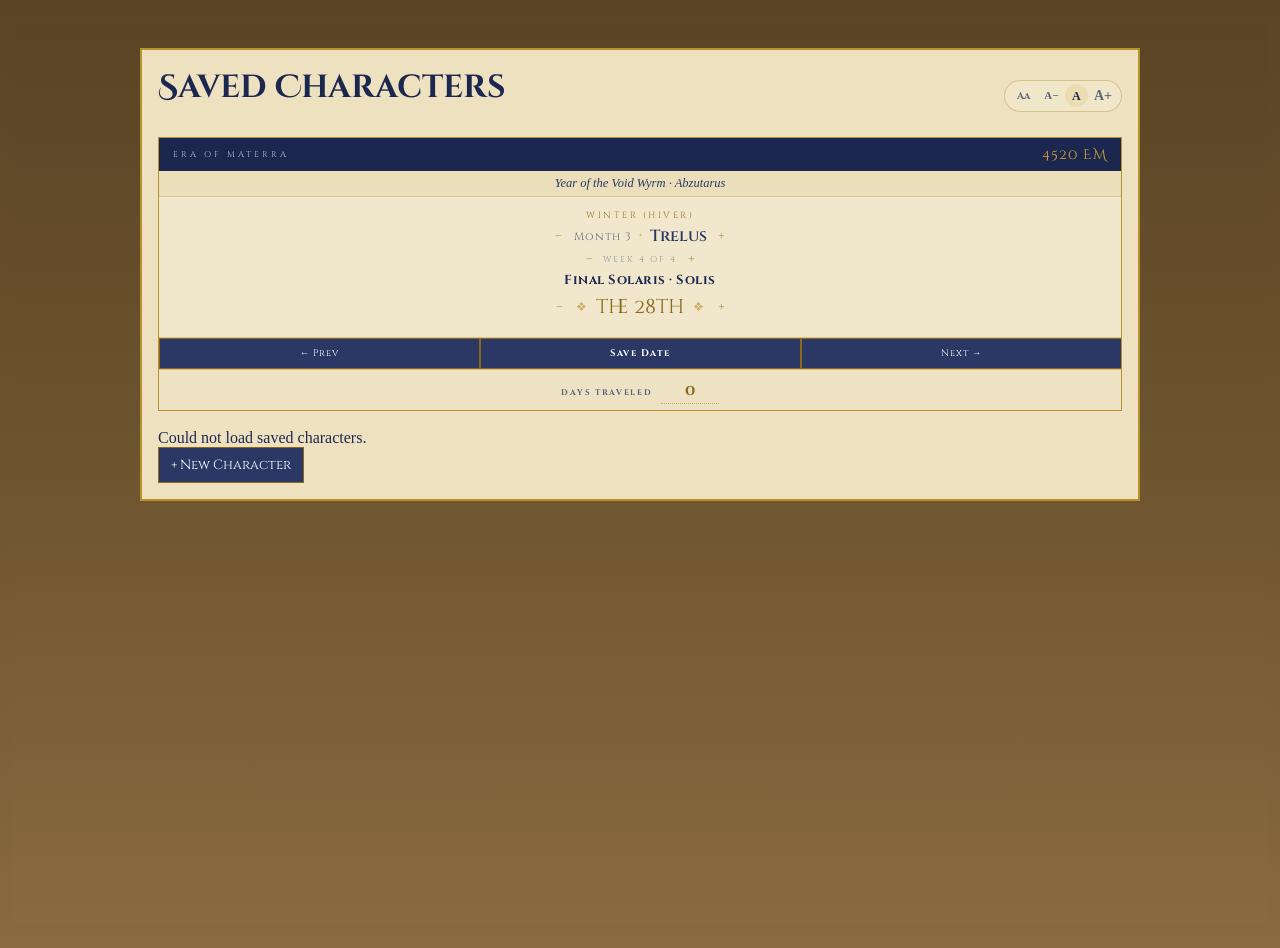
==== index.html @ 9a6d5cc1 "Add files via upload" ====
<!DOCTYPE html>
<html lang="en">
<head>
<meta charset="UTF-8" />
<meta name="viewport" content="width=device-width,initial-scale=1" />
<meta name="color-scheme" content="only light" />
<title>Mythical Blue · The Great Depth — Character Sheet</title>
<link href="https://fonts.googleapis.com/css2?family=Cinzel:wght@400;500;600;700&family=Cinzel+Decorative:wght@400;700&family=IM+Fell+English:ital@0;1&family=Lora:ital,wght@0,400;0,500;0,600;1,400;1,500;1,600&display=swap" rel="stylesheet" />
<link rel="stylesheet" href="css/accessibility.css" />
<link rel="stylesheet" href="css/styles.css" />
<link rel="stylesheet" href="css/calendar.css" />
<link rel="stylesheet" href="css/inventory.css" />
<link rel="stylesheet" href="css/srd-library.css" />
<link rel="stylesheet" href="css/spells.css" />
<link rel="stylesheet" href="css/armor-class.css" />
</head>
<body>

<div id="startPage" class="start-page">
  <div class="start-page-heading-row">
    <h1>Saved Characters</h1>
    <div class="accessibility-row index-accessibility-row">
      <div class="accessibility-controls" role="group" aria-label="Text size controls">
      <button
        type="button"
        class="accessibility-toggle"
        aria-label="Adjust text size"
        title="Adjust text size"
        aria-expanded="false"
      >Aa</button>
      <span class="accessibility-extra">
        <button type="button" class="accessibility-size-btn accessibility-decrease" data-size-action="decrease" aria-label="Decrease text size" title="Decrease text size">A−</button>
        <button type="button" class="accessibility-size-btn accessibility-reset" data-size-action="reset" aria-label="Reset text size" title="Reset text size">A</button>
        <button type="button" class="accessibility-size-btn accessibility-increase" data-size-action="increase" aria-label="Increase text size" title="Increase text size">A+</button>
      </span>
    </div>
    </div>
  </div>

  <!-- ═══════════════════ MATERRA CALENDAR WIDGET ═══════════════════ -->
  <div class="calendar-widget" id="calendarWidget">
    <div class="cal-header">
      <span class="cal-era">Era of Materra</span>
      <span class="cal-year" id="calWidgetYear">4520 EM</span>
    </div>

    <div class="cal-sign" id="calWidgetSign">Year of the Void Wyrm · Abzutarus</div>

    <div class="cal-date-block">
      <div class="cal-season" id="calWidgetSeason">Winter (Hiver)</div>

      <div class="cal-inline-adjust-row cal-month-row">
        <button
          type="button"
          class="cal-inline-adjust"
          id="calTravelMinusMonth"
          title="Subtract one month"
          aria-label="Subtract one month"
        >−</button>

        <span class="cal-month-num" id="calWidgetMonthNum">Month 3</span>
        <span class="cal-month-sep">·</span>
        <span class="cal-month-of" id="calWidgetMonth">Trelus</span>

        <button
          type="button"
          class="cal-inline-adjust"
          id="calTravelAddMonth"
          title="Add one month"
          aria-label="Add one month"
        >+</button>
      </div>

      <div class="cal-inline-adjust-row cal-week-row">
        <button
          type="button"
          class="cal-inline-adjust"
          id="calTravelMinusWeek"
          title="Subtract one week"
          aria-label="Subtract one week"
        >−</button>

        <span class="cal-week" id="calWidgetWeek">Week 4 of 4</span>

        <button
          type="button"
          class="cal-inline-adjust"
          id="calTravelAddWeek"
          title="Add one week"
          aria-label="Add one week"
        >+</button>
      </div>

      <div class="cal-weekday" id="calWidgetWeekday">Final Solaris · Solis</div>

      <div class="cal-inline-adjust-row cal-day-row">
        <button
          type="button"
          class="cal-inline-adjust"
          id="calTravelMinusDay"
          title="Subtract one day"
          aria-label="Subtract one day"
        >−</button>

        <span class="cal-ornament">❖</span>
        <span class="cal-day-num" id="calWidgetDay">the 28th</span>
        <span class="cal-ornament">❖</span>

        <button
          type="button"
          class="cal-inline-adjust"
          id="calTravelAddDay"
          title="Add one day"
          aria-label="Add one day"
        >+</button>
      </div>
    </div>

    <div class="cal-controls">
      <button type="button" class="cal-btn" id="calPrevDay">← Prev</button>
      <button type="button" class="cal-btn cal-btn-save" id="calSaveDay">Save Date</button>
      <button type="button" class="cal-btn" id="calNextDay">Next →</button>
    </div>

    <div class="cal-travel">
      <div class="cal-travel-heading">
        <label class="cal-travel-label" for="calDaysTraveledInput">Days Traveled</label>
        <input
          id="calDaysTraveledInput"
          class="cal-travel-count-input"
          type="number"
          min="0"
          step="1"
          inputmode="numeric"
          value="0"
          aria-label="Total days traveled"
          title="Enter the total days traveled"
        >
      </div>


    </div>
  </div>
  <!-- ════════════════════════════════════════════════════════════════ -->

  <div id="characterList"></div>
  <button id="newCharacterBtn">+ New Character</button>
  <button id="resetTestDataBtn" type="button" style="display:none;">Reset Test Data</button>
</div>

<div class="sheet-toolbar">
  <button id="backToStartBtn">← Character List</button>
  <button id="saveCharacterBtn">Save Character</button>
  <button id="deleteCharacterBtn">Delete Character</button>

  <div class="accessibility-row sheet-accessibility-row">
    <div class="accessibility-controls" role="group" aria-label="Text size controls">
      <button
        type="button"
        class="accessibility-toggle"
        aria-label="Adjust text size"
        title="Adjust text size"
        aria-expanded="false"
      >Aa</button>
      <span class="accessibility-extra">
        <button type="button" class="accessibility-size-btn accessibility-decrease" data-size-action="decrease" aria-label="Decrease text size" title="Decrease text size">A−</button>
        <button type="button" class="accessibility-size-btn accessibility-reset" data-size-action="reset" aria-label="Reset text size" title="Reset text size">A</button>
        <button type="button" class="accessibility-size-btn accessibility-increase" data-size-action="increase" aria-label="Increase text size" title="Increase text size">A+</button>
      </span>
    </div>
  </div>
</div>

<div class="sheet">

  <img src="assets/title-banner.png" alt="Mythical Blue · The Great Depth" class="title-banner" />

  <div class="corner tl"></div>
  <div class="corner tr"></div>
  <div class="corner bl"></div>
  <div class="corner br"></div>

  <div class="compass-watermark"></div>
  <div class="ship-art"></div>

  <div class="content">

    <div class="hdr-fields">
      <div class="hdr-row r1">
        <div class="hfl"><label>Character Name</label><input type="text" placeholder="enter name…" data-field="characterName"></div>
        <div class="hfl"><label>Species</label><input type="text" placeholder="sea elf, human…" data-field="speciesRace"></div>
        <div class="hfl"><label>Background</label><input type="text" placeholder="sailor, pirate, corsair…" data-field="background"></div>
        <div class="hfl"><label>Alignment</label><input type="text" placeholder="cn…" data-field="alignment"></div>
      </div>
      <div class="hdr-row r2">
        <div class="hfl"><label>Level</label><input type="number" min="1" max="20" placeholder="1" data-field="level"></div>
        <div class="hfl"><label>Class</label><input type="text" placeholder="fighter…" data-field="class"></div>
        <div class="hfl"><label>Subclass</label><input type="text" placeholder="psi warrior…" data-field="subclass"></div>
<div class="movement-wrap">
  <div class="hmini-row">
    <div class="hstat hmini">
      <label>Initiative</label>
      <input type="text" placeholder="+0" data-field="initiative">
    </div>
    <div class="hstat hmini">
      <label>Walking Speed</label>
      <input type="text" placeholder="30" data-field="speed">
    </div>
  </div>

  <div class="extra-speed-panel">
    <button
      id="addExtraSpeedBtn"
      type="button"
      class="extra-speed-add"
      title="Add another movement speed"
      aria-label="Add another movement speed"
    >+ Add Speed</button>

    <div id="extraSpeedRows" class="extra-speed-rows"></div>
  </div>
</div>
      </div>
<div class="hdr-row r3">
  <div class="hstat armor-class-tracker">
    <label>Armor Class</label>
    <input
      id="armorClassInput"
      class="armor-class-total"
      type="text"
      placeholder="—"
      data-field="armorClass"
      readonly
      aria-label="Total Armor Class"
    >

    <button
      id="toggleArmorClassPanelBtn"
      type="button"
      class="armor-class-toggle"
      aria-expanded="false"
      aria-controls="armorClassPanel"
    >+ Modify AC</button>

    <div id="armorClassPanel" class="armor-class-panel" hidden>
      <div class="armor-class-panel-header">
        <div class="armor-class-panel-title">Armor Class</div>
        <button
          id="closeArmorClassPanelBtn"
          type="button"
          class="armor-class-panel-close"
          title="Close Armor Class modifiers"
          aria-label="Close Armor Class modifiers"
        >×</button>
      </div>

      <label class="armor-class-base-row">
        <span>Base AC</span>
        <input
          id="armorClassBaseInput"
          type="number"
          inputmode="numeric"
          placeholder="10"
          aria-label="Base Armor Class"
        >
      </label>

      <div id="armorClassModifierRows" class="armor-class-modifier-rows"></div>

      <select
        id="addArmorClassModifierSelect"
        class="armor-class-add-select"
        aria-label="Add Armor Class modifier"
      >
        <option value="">+ Add Modifier</option>
        <option value="mage-armor">Mage Armor (+3)</option>
        <option value="shield">Shield (+2)</option>
        <option value="custom">Custom Modifier</option>
      </select>
    </div>
  </div>
  <div class="hstat hp-tracker">
    <label>Hit Points</label>
    <div class="hp-controls">
      <button class="hp-adj" onclick="adjustHP(-1)" title="Lose 1 HP">−</button>
      <div class="hp-readout">
        <input class="hp-cur-input" id="hpCurrentInput" type="number" min="0" placeholder="0" oninput="onHPInput()" data-field="hpCurrent">
        <span class="hp-slash">/</span>
        <input class="hp-max-input" id="hpMaxInput" type="number" min="0" placeholder="0" oninput="onHPInput()" data-field="hpMax">
      </div>
      <button class="hp-adj" onclick="adjustHP(+1)" title="Gain 1 HP">+</button>
    </div>
    <div class="hp-bar-wrap">
      <div class="hp-bar" id="hp-bar"></div>
    </div>
  </div>
  <div class="hstat"><label>Temp HP</label><input id="tempHpInput" type="text" placeholder="—" oninput="scheduleHPAutoSave()" data-field="tempHp"></div>
  <div class="hstat wide conditions">
    <label>Current Conditions</label>
    <input id="currentConditionsInput" type="hidden" value="" data-field="currentConditions">
    <div class="condition-control">
      <div id="currentConditionsDisplay" class="condition-display">Add condition…</div>
      <div id="activeConditions" class="condition-chips"></div>
      <span class="condition-chevron"></span>
      <select id="conditionPicker" class="condition-picker" aria-label="Add condition" onchange="addSelectedCondition(this.value); this.value = '';">
        <option value="">Add condition…</option>
      </select>
    </div>
  </div>
<div class="hstat wide exhaustion">
  <label>Exhaustion</label>

  <div class="svrow exhaustion-row">
    <div class="svdie" onclick="this.classList.toggle('on')"></div>
    <div class="svdie" onclick="this.classList.toggle('on')"></div>
    <div class="svdie" onclick="this.classList.toggle('on')"></div>
    <div class="svdie" onclick="this.classList.toggle('on')"></div>
    <div class="svdie" onclick="this.classList.toggle('on')"></div>
    <div class="svdie" onclick="this.classList.toggle('on')"></div>
  </div>
</div>
</div>
<div id="conditionExplanation" class="condition-explanation"></div>

    <!-- ═══════════════════ MATERRA CALENDAR BAR ═══════════════════ -->
    <div class="calendar-sheet-bar">
      <span class="cal-sheet-lbl">✦ Era of Materra</span>
      <span class="cal-sheet-sep">·</span>
      <span class="cal-sheet-date" id="calSheetDisplay">Loading…</span>
      <span class="cal-sheet-sep">·</span>
      <span class="cal-sheet-travel">Days Traveled: <strong id="calSheetDaysTraveled">0</strong></span>
    </div>
    <!-- ═════════════════════════════════════════════════════════════ -->

    <div class="tabs">
      <button class="tab on" onclick="sw('main',this)">⚓ Main</button>
      <button class="tab" onclick="sw('spells',this)">✦ Spells</button>
      <button class="tab" onclick="sw('inventory',this)">🎒 Inventory</button>
      <button class="tab" onclick="sw('journal',this)">📜 Journal</button>
    </div>

    <div id="pg-main" class="pg on">
      <div class="body">

        <div class="lp">
          <div class="bonrow">
            <div class="bonbox"><label>Prof Bonus</label><input type="text" placeholder="+2" data-field="proficiencyBonus"></div>
            <div class="bonbox"><label>Passive Perc.</label><input type="text" placeholder="10" data-field="passivePerception"></div>
          </div>

          <div class="ab">
            <div class="abn">Strength</div>
            <div class="abs">
              <div style="display:flex;flex-direction:column;align-items:center;gap:3px;"><div class="abl">Mod</div><div class="modcircle"><input type="text" placeholder="+0" data-field="strengthModifier"></div></div>
              <div class="scorebox" style="display:flex;flex-direction:column;align-items:center;gap:3px;"><div class="abl">Score</div><input type="text" placeholder="10" data-field="strengthScore"></div>
            </div>
            <div class="sk"><div class="dot" onclick="this.classList.toggle('on')"></div><input class="sb" type="text" placeholder="+0" data-field="strengthSavingThrow"><div class="sn">Saving Throw</div></div>
            <div class="sk"><div class="dot" onclick="this.classList.toggle('on')"></div><input class="sb" type="text" placeholder="+0" data-field="athletics"><div class="sn">Athletics</div></div>
          </div>

          <div class="ab">
            <div class="abn">Dexterity</div>
            <div class="abs">
              <div style="display:flex;flex-direction:column;align-items:center;gap:3px;"><div class="abl">Mod</div><div class="modcircle"><input type="text" placeholder="+0" data-field="dexterityModifier"></div></div>
              <div class="scorebox" style="display:flex;flex-direction:column;align-items:center;gap:3px;"><div class="abl">Score</div><input type="text" placeholder="10" data-field="dexterityScore"></div>
            </div>
            <div class="sk"><div class="dot" onclick="this.classList.toggle('on')"></div><input class="sb" type="text" placeholder="+0" data-field="dexteritySavingThrow"><div class="sn">Saving Throw</div></div>
            <div class="sk"><div class="dot" onclick="this.classList.toggle('on')"></div><input class="sb" type="text" placeholder="+0" data-field="acrobatics"><div class="sn">Acrobatics</div></div>
            <div class="sk"><div class="dot" onclick="this.classList.toggle('on')"></div><input class="sb" type="text" placeholder="+0" data-field="sleightOfHand"><div class="sn">Sleight of Hand</div></div>
            <div class="sk"><div class="dot" onclick="this.classList.toggle('on')"></div><input class="sb" type="text" placeholder="+0" data-field="stealth"><div class="sn">Stealth</div></div>
          </div>

          <div class="ab">
            <div class="abn">Constitution</div>
            <div class="abs">
              <div style="display:flex;flex-direction:column;align-items:center;gap:3px;"><div class="abl">Mod</div><div class="modcircle"><input type="text" placeholder="+0" data-field="constitutionModifier"></div></div>
              <div class="scorebox" style="display:flex;flex-direction:column;align-items:center;gap:3px;"><div class="abl">Score</div><input type="text" placeholder="10" data-field="constitutionScore"></div>
            </div>
            <div class="sk"><div class="dot" onclick="this.classList.toggle('on')"></div><input class="sb" type="text" placeholder="+0" data-field="constitutionSavingThrow"><div class="sn">Saving Throw</div></div>
          </div>

          <div class="ab">
            <div class="abn">Intelligence</div>
            <div class="abs">
              <div style="display:flex;flex-direction:column;align-items:center;gap:3px;"><div class="abl">Mod</div><div class="modcircle"><input type="text" placeholder="+0" data-field="intelligenceModifier"></div></div>
              <div class="scorebox" style="display:flex;flex-direction:column;align-items:center;gap:3px;"><div class="abl">Score</div><input type="text" placeholder="10" data-field="intelligenceScore"></div>
            </div>
            <div class="sk"><div class="dot" onclick="this.classList.toggle('on')"></div><input class="sb" type="text" placeholder="+0" data-field="intelligenceSavingThrow"><div class="sn">Saving Throw</div></div>
            <div class="sk"><div class="dot" onclick="this.classList.toggle('on')"></div><input class="sb" type="text" placeholder="+0" data-field="arcana"><div class="sn">Arcana</div></div>
            <div class="sk"><div class="dot" onclick="this.classList.toggle('on')"></div><input class="sb" type="text" placeholder="+0" data-field="history"><div class="sn">History</div></div>
            <div class="sk"><div class="dot" onclick="this.classList.toggle('on')"></div><input class="sb" type="text" placeholder="+0" data-field="investigation"><div class="sn">Investigation</div></div>
            <div class="sk"><div class="dot" onclick="this.classList.toggle('on')"></div><input class="sb" type="text" placeholder="+0" data-field="nature"><div class="sn">Nature</div></div>
            <div class="sk"><div class="dot" onclick="this.classList.toggle('on')"></div><input class="sb" type="text" placeholder="+0" data-field="religion"><div class="sn">Religion</div></div>
          </div>

          <div class="ab">
            <div class="abn">Wisdom</div>
            <div class="abs">
              <div style="display:flex;flex-direction:column;align-items:center;gap:3px;"><div class="abl">Mod</div><div class="modcircle"><input type="text" placeholder="+0" data-field="wisdomModifier"></div></div>
              <div class="scorebox" style="display:flex;flex-direction:column;align-items:center;gap:3px;"><div class="abl">Score</div><input type="text" placeholder="10" data-field="wisdomScore"></div>
            </div>
            <div class="sk"><div class="dot" onclick="this.classList.toggle('on')"></div><input class="sb" type="text" placeholder="+0" data-field="wisdomSavingThrow"><div class="sn">Saving Throw</div></div>
            <div class="sk"><div class="dot" onclick="this.classList.toggle('on')"></div><input class="sb" type="text" placeholder="+0" data-field="animalHandling"><div class="sn">Animal Handling</div></div>
            <div class="sk"><div class="dot" onclick="this.classList.toggle('on')"></div><input class="sb" type="text" placeholder="+0" data-field="insight"><div class="sn">Insight</div></div>
            <div class="sk"><div class="dot" onclick="this.classList.toggle('on')"></div><input class="sb" type="text" placeholder="+0" data-field="medicine"><div class="sn">Medicine</div></div>
            <div class="sk"><div class="dot" onclick="this.classList.toggle('on')"></div><input class="sb" type="text" placeholder="+0" data-field="perception"><div class="sn">Perception</div></div>
            <div class="sk"><div class="dot" onclick="this.classList.toggle('on')"></div><input class="sb" type="text" placeholder="+0" data-field="survival"><div class="sn">Survival</div></div>
          </div>

          <div class="ab">
            <div class="abn">Charisma</div>
            <div class="abs">
              <div style="display:flex;flex-direction:column;align-items:center;gap:3px;"><div class="abl">Mod</div><div class="modcircle"><input type="text" placeholder="+0" data-field="charismaModifier"></div></div>
              <div class="scorebox" style="display:flex;flex-direction:column;align-items:center;gap:3px;"><div class="abl">Score</div><input type="text" placeholder="10" data-field="charismaScore"></div>
            </div>
            <div class="sk"><div class="dot" onclick="this.classList.toggle('on')"></div><input class="sb" type="text" placeholder="+0" data-field="charismaSavingThrow"><div class="sn">Saving Throw</div></div>
            <div class="sk"><div class="dot" onclick="this.classList.toggle('on')"></div><input class="sb" type="text" placeholder="+0" data-field="deception"><div class="sn">Deception</div></div>
            <div class="sk"><div class="dot" onclick="this.classList.toggle('on')"></div><input class="sb" type="text" placeholder="+0" data-field="intimidation"><div class="sn">Intimidation</div></div>
            <div class="sk"><div class="dot" onclick="this.classList.toggle('on')"></div><input class="sb" type="text" placeholder="+0" data-field="performance"><div class="sn">Performance</div></div>
            <div class="sk"><div class="dot" onclick="this.classList.toggle('on')"></div><input class="sb" type="text" placeholder="+0" data-field="persuasion"><div class="sn">Persuasion</div></div>
          </div>

          <div class="sb-card proficiencies-card">
            <div class="sb-hdr">Proficiencies</div>
            <table class="proficiency-table">
              <tbody id="proficiencyBody"></tbody>
            </table>
          </div>

        </div>

        <div class="rp">
          <div class="combrow">
            <div class="dsbox">
              <div class="dsbox-title">Death Saves</div>
              <div class="svrow"><div class="svlbl">Successes</div><div class="svdie" onclick="this.classList.toggle('on')"></div><div class="svdie" onclick="this.classList.toggle('on')"></div><div class="svdie" onclick="this.classList.toggle('on')"></div></div>
              <div class="svrow"><div class="svlbl">Failures</div><div class="svdie fail" onclick="this.classList.toggle('on')"></div><div class="svdie fail" onclick="this.classList.toggle('on')"></div><div class="svdie fail" onclick="this.classList.toggle('on')"></div></div>
            </div>
            <div class="cbox"><label>Hit Dice</label><input id="hitDiceInput" type="text" placeholder="5d8" data-field="hitDice"></div>
            <div class="cbox"><label>HD Spent</label><input type="text" placeholder="—" data-field="hitDiceSpent"></div>
            <div class="cbox"><label>Inspiration</label><div class="insp" onclick="this.textContent = this.textContent === '✦' ? '○' : '✦'">○</div></div>
          </div>

<div class="sb-card">
  <div class="sb-hdr">Weapons & Damage Cantrips</div>

  <table class="wtbl dynamic-table" id="weaponTable">
    <thead>
      <tr>
        <th style="width:30%">Name</th>
        <th style="width:16%">Atk Bonus/DC</th>
        <th style="width:25%">Damage & Type</th>
        <th>Notes</th>
        <th class="edit-col"></th>
      </tr>
    </thead>
    <tbody id="weaponBody"></tbody>
  </table>

  <div class="table-actions">
    <button type="button" class="add-btn" onclick="addWeaponRow()">+ Add Row</button>
    <button type="button" class="add-btn" onclick="toggleTableEditMode('weaponTable', this)">Edit Rows</button>
  </div>
</div>

<div class="sb-card compact-main-coinage-card">
  <div class="sb-hdr">Coinage</div>
  <div class="coinsrow compact-old-coinsrow">
    <div class="cbox2"><label>CP</label><input type="text" placeholder="0" data-coinage-key="copperPieces"></div>
    <div class="cbox2"><label>SP</label><input type="text" placeholder="0" data-coinage-key="silverPieces"></div>
    <div class="cbox2"><label>EP</label><input type="text" placeholder="0" data-coinage-key="electrumPieces"></div>
    <div class="cbox2 gold-coin"><label>GP</label><input type="text" placeholder="0" data-coinage-key="goldPieces"></div>
    <div class="cbox2"><label>PP</label><input type="text" placeholder="0" data-coinage-key="platinumPieces"></div>
  </div>
</div>

<div class="sb-card features-traits-main">
  <div class="section-heading-actions">
    <div>
      <div class="sb-hdr">Features & Traits</div>
      <div class="section-action-subtitle">Choose an SRD feat or add a custom feature, trait, or feat.</div>
    </div>
    <div class="section-action-buttons">
      <button type="button" class="feature-add" onclick="openFeatPicker()">+ Add Feat</button>
      <button type="button" class="feature-add" onclick="addFeatureEntry('featList')">+ Custom Feature / Trait</button>
      <button type="button" class="feature-add" onclick="toggleFeatureEditMode('featList', this)">Edit</button>
    </div>
  </div>

  <div id="featList" class="feature-list"></div>
</div>
        </div>

      </div>
    </div>

    <div id="pg-spells" class="pg">
      <div class="two-col">
        <div class="sb-card">
          <div class="sb-hdr">Spellcasting</div>
          <div class="spell-stats">
            <div class="cbox"><label>Ability</label><input type="text" placeholder="WIS" data-field="spellcastingAbility"></div>
            <div class="cbox"><label>Save DC</label><input type="text" placeholder="14" data-field="spellSaveDc"></div>
            <div class="cbox"><label>Atk Bonus</label><input type="text" placeholder="+6" data-field="spellAttackBonus"></div>
          </div>
        </div>
        <div class="sb-card">
          <div class="sb-hdr">Spell Slots</div>
          <div class="slot-grid">
            <div class="slotbox"><span>1ST</span><input type="text" placeholder="4/4" data-field="spellSlotsLevel1"></div>
            <div class="slotbox"><span>2ND</span><input type="text" placeholder="3/3" data-field="spellSlotsLevel2"></div>
            <div class="slotbox"><span>3RD</span><input type="text" placeholder="3/3" data-field="spellSlotsLevel3"></div>
            <div class="slotbox"><span>4TH</span><input type="text" placeholder="1/1" data-field="spellSlotsLevel4"></div>
            <div class="slotbox"><span>5TH</span><input type="text" placeholder="—" data-field="spellSlotsLevel5"></div>
            <div class="slotbox"><span>6TH</span><input type="text" placeholder="—" data-field="spellSlotsLevel6"></div>
            <div class="slotbox"><span>7TH</span><input type="text" placeholder="—" data-field="spellSlotsLevel7"></div>
            <div class="slotbox"><span>8TH</span><input type="text" placeholder="—" data-field="spellSlotsLevel8"></div>
            <div class="slotbox"><span>9TH</span><input type="text" placeholder="—" data-field="spellSlotsLevel9"></div>
          </div>
        </div>
      </div>
<div class="sb-card spellbook-card" style="margin-top:12px;">
  <div class="spellbook-heading-row section-heading-actions">
    <div>
      <div class="sb-hdr">Cantrips & Prepared Spells</div>
      <div class="spellbook-subtitle">Build a spellbook from the SRD library or add your own homebrew magic.</div>
    </div>
    <div class="section-action-buttons">
      <button type="button" class="add-btn" onclick="openSpellPicker()">+ Add Spell</button>
      <button type="button" class="add-btn" onclick="addCustomSpell()">+ Create Homebrew Spell</button>
    </div>
  </div>

  <div class="spell-toolbar">
    <label><span>Level</span><select id="spellLevelFilter"><option value="all">All Levels</option><option value="C">Cantrips</option><option value="1">Level 1</option><option value="2">Level 2</option><option value="3">Level 3</option><option value="4">Level 4</option><option value="5">Level 5</option><option value="6">Level 6</option><option value="7">Level 7</option><option value="8">Level 8</option><option value="9">Level 9</option></select></label>
    <label><span>School</span><select id="spellSchoolFilter"><option value="all">All Schools</option><option>Abjuration</option><option>Conjuration</option><option>Divination</option><option>Enchantment</option><option>Evocation</option><option>Illusion</option><option>Necromancy</option><option>Transmutation</option><option value="Homebrew">Homebrew / Unassigned</option></select></label>
    <label class="spell-search-label"><span>Search</span><input id="spellSearchInput" placeholder="Search your spellbook…"></label>
    <label class="spell-prepared-filter"><input id="spellPreparedFilter" type="checkbox"><span aria-hidden="true">✦</span><em>Prepared only</em></label>
  </div>

  <div id="spellCardView" class="spell-card-grid"></div>

  <div id="spellListView" class="spell-list-view spell-data-store" hidden aria-hidden="true">
    <div class="spell-table-wrap">
      <table class="stbl dynamic-table" id="spellTable">
        <thead><tr>
          <th style="width:5%">Lvl</th><th style="width:18%">Spell Name</th><th style="width:10%">Cast Time</th><th style="width:9%">Range</th><th style="width:4%">C</th><th style="width:4%">R</th><th style="width:4%">M</th><th>Effect</th><th class="spell-details-heading" style="width:8%"></th><th class="edit-col" style="width:10%"></th>
        </tr></thead>
        <tbody id="sbody"></tbody>
      </table>
    </div>
  </div>

  <details class="srd-license-note">
    <summary>SRD attribution</summary>
    <p>This work includes material from the System Reference Document 5.2.1 (“SRD 5.2.1”) by Wizards of the Coast LLC, available at https://www.dndbeyond.com/srd. The SRD 5.2.1 is licensed under the Creative Commons Attribution 4.0 International License, available at https://creativecommons.org/licenses/by/4.0/legalcode.</p>
  </details>
</div>
    </div>

    <div id="pg-journal" class="pg">
      <div class="two-col">
        <div class="sb-card"><div class="sb-hdr">Backstory</div><textarea placeholder="Where did your character come from? What drove them to the sea? What unfinished business waits on shore?" style="min-height:240px;" data-field="backstory"></textarea></div>
        <div class="sb-card"><div class="sb-hdr">Personality, Ideals & Bonds</div><textarea placeholder="Personality traits, ideals, bonds, flaws, mannerisms…" style="min-height:240px;" data-field="personalityIdealsBonds"></textarea></div>
      </div>
      <div class="two-col" style="margin-top:12px;">
        <div class="sb-card"><div class="sb-hdr">Appearance</div><textarea placeholder="Height, weight, eye color, scars, tattoos, attire…" style="min-height:140px;" data-field="appearance"></textarea></div>
        <div class="sb-card"><div class="sb-hdr">Languages</div><textarea placeholder="Common, Elvish, Aquan, Thieves' Cant…" style="min-height:140px;" data-field="languages"></textarea></div>
      </div>
      <div class="sb-card journal-notes-card" style="margin-top:12px;">
        <div class="sb-hdr">Notes</div>

        <div class="journal-note-toolbar">
          <label>
            <span>Show</span>
            <select id="journalNoteFilter">
              <option value="all">All Categories</option>
            </select>
          </label>

          <label>
            <span>Category</span>
            <input id="journalNewNoteCategory" list="journalNoteCategoryOptions" placeholder="NPCs, Quests, Lore…">
          </label>

          <label class="journal-note-title-input">
            <span>Title</span>
            <input id="journalNewNoteTitle" placeholder="Captain Elara, Sunken Archive…">
          </label>

          <button type="button" class="journal-note-add" onclick="addJournalNoteFromToolbar()">+ Add Note</button>
        </div>

        <datalist id="journalNoteCategoryOptions"></datalist>
        <div id="journalNotesList" class="journal-notes-list"></div>

        <details class="journal-imported-notes">
          <summary>Imported / Freeform Notes</summary>
          <textarea
            placeholder="Previously saved freeform notes remain available here…"
            data-field="journalNotes"
          ></textarea>
        </details>
      </div>
    </div>

    <div id="pg-inventory" class="pg">
      <div class="inventory-page-grid">

        <div class="sb-card inventory-coinage-card">
          <div class="sb-hdr">Coinage & Gems</div>

          <div class="coinsrow inventory-old-coinsrow">
            <div class="cbox2"><label>CP</label><input type="text" placeholder="0" data-field="copperPieces" data-coinage-key="copperPieces"></div>
            <div class="cbox2"><label>SP</label><input type="text" placeholder="0" data-field="silverPieces" data-coinage-key="silverPieces"></div>
            <div class="cbox2"><label>EP</label><input type="text" placeholder="0" data-field="electrumPieces" data-coinage-key="electrumPieces"></div>
            <div class="cbox2 gold-coin"><label>GP</label><input type="text" placeholder="0" data-field="goldPieces" data-coinage-key="goldPieces"></div>
            <div class="cbox2"><label>PP</label><input type="text" placeholder="0" data-field="platinumPieces" data-coinage-key="platinumPieces"></div>
          </div>

          <details class="inventory-gems-details">
            <summary class="inventory-subheading">Gems & Valuables</summary>
            <div class="inventory-gems-section">
              <table class="inventory-table inventory-gems-table">
                <thead>
                  <tr>
                    <th>Gem / Valuable</th>
                    <th class="inventory-qty-col">Qty</th>
                    <th class="inventory-value-col">Value</th>
                    <th class="inventory-location-col">Location</th>
                    <th>Notes</th>
                    <th class="inventory-remove-col"></th>
                  </tr>
                </thead>
                <tbody id="inventoryGemsBody"></tbody>
              </table>
              <button type="button" class="inventory-add" onclick="addInventoryGemRow()">+ Add Gem / Valuable</button>
            </div>
          </details>
        </div>

        <div class="sb-card equipped-carried-card">
          <div class="equipped-card-header">
            <div class="equipped-card-heading-group">
              <div class="sb-hdr">Equipped & Carried</div>
              <div class="equipped-intro">Choose equipped items or carried containers from your inventory.</div>
            </div>
          </div>

          <div id="equippedLayout" class="equipped-layout is-list-view equipped-list-only" data-view="list">
            <div id="equippedListView" class="equipped-list-view"></div>

            <div class="custom-equipped-section">
              <div class="inventory-subheading">Custom Slots</div>
              <div id="customEquippedSlots" class="custom-equipped-slots"></div>
              <button type="button" class="inventory-add" onclick="addCustomEquippedSlot()">+ Add Custom Slot</button>
            </div>
          </div>
        </div>

        <div class="sb-card inventory-primary-actions">
          <div class="section-heading-actions">
            <div>
              <div class="sb-hdr">Inventory</div>
              <div class="section-action-subtitle">Add equipment from the SRD library or create a custom inventory entry.</div>
            </div>
            <div class="section-action-buttons">
              <button type="button" class="inventory-add" onclick="openItemPicker()">+ Add Item</button>
              <button type="button" class="inventory-add" onclick="addUnifiedInventoryRow()">+ Custom Item</button>
            </div>
          </div>
        </div>

        <div class="sb-card inventory-filter-card inventory-filter-toolbar">
          <label>
            <span>Location</span>
            <select id="inventoryLocationFilter" class="inventory-filter-select">
              <option value="all">All Locations</option>
            </select>
          </label>

          <label>
            <span>Type</span>
            <select id="inventoryTypeFilter" class="inventory-filter-select">
              <option value="all">All Types</option>
              <option value="gear">Gear</option>
              <option value="tool">Tool</option>
              <option value="magic">Magic Item</option>
              <option value="consumable">Potion / Consumable</option>
              <option value="other">Other</option>
            </select>
          </label>

          <label class="inventory-search-label">
            <span>Search</span>
            <input id="inventorySearchInput" class="inventory-search-input" placeholder="Search items…">
          </label>

          <div class="inventory-mobile-sortbar" aria-label="Equipment sorting controls">
            <label>
              <span>Sort</span>
              <select id="inventoryMobileSortSelect" class="inventory-filter-select">
                <option value="name">Name</option>
                <option value="type">Type</option>
                <option value="location">Location</option>
              </select>
            </label>
            <button type="button" id="inventoryMobileSortDirection" class="inventory-mobile-sort-direction" aria-label="Reverse equipment sort order">A–Z ↑</button>
          </div>
        </div>

        <div class="sb-card inventory-card inventory-unified-card">
          <div class="sb-hdr">Equipment</div>
          <div class="inventory-table-wrap">
            <table class="inventory-table inventory-detail-table inventory-unified-table" id="inventoryItemsTable">
              <thead>
                <tr>
                  <th aria-sort="none"><button type="button" class="inventory-sort-button" data-inventory-sort-key="name">Item <span class="inventory-sort-indicator" aria-hidden="true">↕</span></button></th>
                  <th class="inventory-type-col" aria-sort="none"><button type="button" class="inventory-sort-button" data-inventory-sort-key="type">Type <span class="inventory-sort-indicator" aria-hidden="true">↕</span></button></th>
                  <th class="inventory-qty-col">Qty</th>
                  <th class="inventory-value-col">Value</th>
                  <th class="inventory-location-col" aria-sort="none"><button type="button" class="inventory-sort-button" data-inventory-sort-key="location">Location <span class="inventory-sort-indicator" aria-hidden="true">↕</span></button></th>
                  <th class="inventory-details-col"></th>
                  <th class="inventory-remove-col"></th>
                </tr>
              </thead>
              <tbody id="inventoryItemsBody"></tbody>
            </table>
          </div>
        </div>

        <div class="inventory-support-grid">
          <div class="sb-card containers-locations-card">
            <div class="sb-hdr">Containers & Locations</div>
            <table class="inventory-table storage-table">
              <thead>
                <tr>
                  <th>Name</th>
                  <th>Category</th>
                  <th>Notes</th>
                  <th class="inventory-remove-col"></th>
                </tr>
              </thead>
              <tbody id="storageLocationsBody"></tbody>
            </table>
            <button type="button" class="inventory-add" onclick="addStorageLocationRow()">+ Add Container / Location</button>
          </div>

          <div class="sb-card inventory-card inventory-attunement-card">
            <div class="sb-hdr">Attunement</div>
            <table class="inventory-table" id="inventoryAttunementTable">
              <thead>
                <tr>
                  <th class="inventory-slot-col">Slot</th>
                  <th>Item</th>
                  <th>Notes</th>
                  <th class="inventory-remove-col"></th>
                </tr>
              </thead>
              <tbody id="inventoryAttunementBody"></tbody>
            </table>
            <button type="button" class="inventory-add" onclick="addInventoryAttunementRow()">+ Add Slot</button>
          </div>
        </div>
        <div class="sb-card other-inventory-card">
          <div class="sb-hdr">Other Inventory</div>
          <textarea
            placeholder="Party loot, cargo manifests, unusual trinkets, temporary notes, or anything that does not fit neatly into a table…"
            data-field="otherInventory"
          ></textarea>
        </div>

        <details class="sb-card inventory-legacy-notes">
          <summary class="sb-hdr">Imported / Freeform Notes</summary>
          <div class="inventory-notes-grid">
            <label>
              <span>Equipment Notes</span>
              <textarea placeholder="Weapons, armor, adventuring gear, tools, supplies…" data-field="equipment"></textarea>
            </label>
            <label>
              <span>Inventory Notes</span>
              <textarea placeholder="Previously saved freeform inventory notes…" data-field="equipmentInventory"></textarea>
            </label>
            <label>
              <span>Treasure Notes</span>
              <textarea placeholder="Notable loot, ship's cargo manifest…" data-field="treasureNotes"></textarea>
            </label>
            <label>
              <span>Legacy Attunement Notes</span>
              <textarea placeholder="Previously saved freeform attunement notes…" data-field="attunement"></textarea>
            </label>
          </div>
        </details>
      </div>
    </div>
    <div class="ftr">
      <div class="ftr-t">✦ Mythical Blue · The Great Depth ✦</div>
      <svg width="100" height="10" viewBox="0 0 100 10"><path d="M0 5 Q10 1 20 5 Q30 9 40 5 Q50 1 60 5 Q70 9 80 5 Q90 1 100 5" stroke="#b8902c" stroke-width="1" fill="none" stroke-linecap="round" opacity=".6" /></svg>
      <div class="ftr-t">Dungeons & Dragons 2024</div>
    </div>

  </div>
</div>

<div id="spellPickerModal" class="spell-picker-backdrop" hidden>
  <section class="spell-picker-modal" role="dialog" aria-modal="true" aria-labelledby="spellPickerTitle">
    <div class="spell-picker-header">
      <div><div class="sb-hdr" id="spellPickerTitle">Add Spell</div><p>Choose an SRD or Mythical Blue spell to autofill its structured fields. You can edit the imported snapshot afterward.</p></div>
      <button type="button" class="spell-picker-close" onclick="closeSpellPicker()" aria-label="Close spell picker">×</button>
    </div>
    <div class="spell-picker-toolbar">
      <label><span>Search</span><input id="spellPickerSearch" placeholder="Mage Armor, Fog Cloud, Healing Word…"></label>
      <label><span>Level</span><select id="spellPickerLevel"><option value="all">All Levels</option><option value="C">Cantrips</option><option value="1">Level 1</option><option value="2">Level 2</option><option value="3">Level 3</option><option value="4">Level 4</option><option value="5">Level 5</option><option value="6">Level 6</option><option value="7">Level 7</option><option value="8">Level 8</option><option value="9">Level 9</option></select></label>
      <label><span>School</span><select id="spellPickerSchool"><option value="all">All Schools</option><option>Abjuration</option><option>Conjuration</option><option>Divination</option><option>Enchantment</option><option>Evocation</option><option>Illusion</option><option>Necromancy</option><option>Transmutation</option></select></label>
      <label><span>Class</span><select id="spellPickerClass"><option value="all">All Classes</option><option>Bard</option><option>Cleric</option><option>Druid</option><option>Paladin</option><option>Ranger</option><option>Sorcerer</option><option>Warlock</option><option>Wizard</option></select></label>
    </div>
    <div class="spell-picker-layout">
      <div id="spellPickerResults" class="spell-picker-results"></div>
      <aside id="spellPickerPreview" class="library-picker-preview" aria-live="polite">
        <p class="library-picker-placeholder">Select a spell to preview its full rules text before adding it.</p>
      </aside>
    </div>
    <div class="spell-picker-footer"><span id="spellPickerCount"></span><button type="button" class="add-btn" onclick="addCustomSpell(); closeSpellPicker();">+ Create Homebrew Spell</button></div>
  </section>
</div>

<script src="js/conditions.js"></script>
<script src="js/storage-config.js"></script>
<script src="js/storage-adapter.js"></script>

<script src="js/core.js"></script>
<script src="js/tables.js"></script>
<script src="js/spells-ui.js"></script>
<script src="js/conditions-ui.js"></script>
<script src="js/features.js"></script>
<script src="js/proficiencies.js"></script>
<script src="js/inventory.js"></script>
<script src="js/srd-library-ui.js"></script>
<script src="js/journal-notes.js"></script>
<script src="js/speeds.js"></script>
<script src="js/armor-class.js"></script>
<script src="js/character-overview.js"></script>
<script src="js/live-sync.js"></script>
<script src="js/app.js"></script>

<script src="js/campaign-state.js"></script>
<script src="js/calendar.js"></script>
<script src="js/accessibility.js"></script>
</body>
</html>
---- css/accessibility.css ----
/* ─── ACCESSIBILITY: EXPANDABLE Aa TEXT-SIZE PILL ───────────────
   Desktop: expanded by default.
   Mobile: collapsed by default and expands after tapping Aa.
   Controls remain in normal flow and scroll away with the toolbar. */

.start-page-heading-row {
  display: flex;
  align-items: center;
  gap: 10px;
  flex-wrap: wrap;
  margin-bottom: 12px;
}

.start-page-heading-row h1 {
  margin-bottom: 0;
}

.accessibility-row {
  display: flex;
  align-items: center;
}

.index-accessibility-row {
  margin-left: auto;
}

.sheet-toolbar .sheet-accessibility-row {
  margin-left: auto;
}

.accessibility-controls {
  position: static !important;
  top: auto !important;
  right: auto !important;
  z-index: auto;
  display: inline-flex;
  flex: 0 0 auto !important;
  width: auto !important;
  max-width: max-content;
  align-items: center;
  gap: 2px;
  padding: 3px 5px;
  border: 1px solid rgba(184,144,44,.42);
  border-radius: 999px;
  background: rgba(255,253,245,.20);
  color: var(--navy-deep, #1c2750);
}

.accessibility-toggle,
.accessibility-controls .accessibility-size-btn {
  flex: 0 0 auto !important;
  width: auto !important;
  margin: 0 !important;
  border: none !important;
  border-radius: 999px !important;
  background: transparent !important;
  color: rgba(28,39,80,.68) !important;
  cursor: pointer;
  font-family: Georgia, serif !important;
  font-weight: 700 !important;
  line-height: 1 !important;
  transition:
    background .16s ease,
    color .16s ease,
    opacity .16s ease;
}

.accessibility-toggle {
  min-width: 28px !important;
  height: 24px !important;
  padding: 0 6px !important;
  font-family: 'Cinzel', Georgia, serif !important;
  font-size: 10px !important;
  letter-spacing: .2px;
}

.accessibility-extra {
  display: inline-flex;
  align-items: center;
  gap: 2px;
}

.accessibility-controls .accessibility-size-btn {
  min-width: 23px !important;
  height: 23px !important;
  padding: 0 4px !important;
}

/* Gentle size contrast: intuitive without becoming visually noisy. */
.accessibility-controls .accessibility-decrease {
  font-size: 11px !important;
}

.accessibility-controls .accessibility-reset {
  font-size: 12px !important;
}

.accessibility-controls .accessibility-increase {
  font-size: 14px !important;
}

.accessibility-toggle:hover,
.accessibility-toggle:focus-visible,
.accessibility-controls .accessibility-size-btn:hover,
.accessibility-controls .accessibility-size-btn:focus-visible {
  background: rgba(214,168,56,.13) !important;
  color: var(--navy-deep, #1c2750) !important;
  outline: none;
}

.accessibility-controls .accessibility-size-btn[aria-pressed="true"] {
  background: rgba(214,168,56,.17) !important;
  color: var(--navy-deep, #1c2750) !important;
}

/* Mobile: use a small centered pop-out beneath the main toolbar buttons. */
@media (max-width: 768px) {
  .start-page-heading-row {
    align-items: flex-start;
  }

  .index-accessibility-row {
    margin-left: auto;
  }

  .sheet-toolbar .sheet-accessibility-row {
    flex: 1 0 100%;
    width: 100%;
    margin: 3px 0 0;
    justify-content: center;
  }

  .accessibility-controls {
    flex: 0 0 auto !important;
    width: auto !important;
    max-width: max-content;
    padding: 4px 6px;
  }

  .accessibility-extra {
    display: none;
  }

  .accessibility-controls.open .accessibility-extra {
    display: inline-flex;
  }

  .accessibility-toggle {
    min-width: 30px !important;
    height: 26px !important;
    font-size: 10px !important;
  }

  .accessibility-controls .accessibility-size-btn {
    min-width: 24px !important;
    height: 24px !important;
  }
}
---- css/styles.css ----
/* Mythical Blue · main CSS entry point
   Keep imports in this order to preserve the existing visual cascade. */

@import url("./base.css");
@import url("./character-sheet.css");
@import url("./components.css");
@import url("./inventory.css");
@import url("./spells.css");
@import url("./armor-class.css");
@import url("./character-overview.css");
@import url("./speeds.css");
---- css/calendar.css ----
/* ═══════════════════════════════════════════════════════════════════════
   MATERRA CALENDAR  —  css/calendar.css
═══════════════════════════════════════════════════════════════════════ */


/* ── INDEX PAGE WIDGET ─────────────────────────────────────────────────── */

.calendar-widget {
  border: 1.5px solid var(--gold);
  background: rgba(255, 255, 255, 0.18);
  margin: 0 0 18px 0;
  overflow: hidden;
}

/* Navy header bar */
.cal-header {
  display: flex;
  justify-content: space-between;
  align-items: center;
  padding: 7px 14px;
  background: var(--navy-deep);
  color: #fff;
}

.cal-era {
  font-family: 'Cinzel', serif;
  font-size: 8.5px;
  letter-spacing: 3px;
  text-transform: uppercase;
  opacity: 0.7;
}

.cal-year {
  font-family: 'Cinzel Decorative', serif;
  font-size: 14px;
  color: var(--gold-light);
  letter-spacing: 1px;
}

/* Zodiac strip */
.cal-sign {
  text-align: center;
  padding: 5px 14px;
  font-family: 'IM Fell English', Georgia, serif;
  font-style: italic;
  font-size: 12.5px;
  color: var(--navy);
  background: rgba(184, 144, 44, 0.1);
  border-bottom: 1px solid rgba(184, 144, 44, 0.3);
}

/* Date block — ordered: season, month, week, weekday, day */
.cal-date-block {
  padding: 12px 14px 10px;
  text-align: center;
  display: flex;
  flex-direction: column;
  gap: 4px;
}

.cal-season {
  font-family: 'Cinzel', serif;
  font-size: 9px;
  letter-spacing: 2.5px;
  text-transform: uppercase;
  color: var(--gold-deep);
  opacity: 0.9;
}

/* Month row: "Month 3 · Trelus" */
.cal-month-row {
  display: flex;
  justify-content: center;
  align-items: baseline;
  gap: 7px;
}

.cal-month-num {
  font-family: 'Cinzel', serif;
  font-size: 11px;
  letter-spacing: 1px;
  color: var(--navy);
  opacity: 0.7;
}

.cal-month-sep {
  color: var(--gold);
  opacity: 0.6;
}

.cal-month-of {
  font-family: 'Cinzel', serif;
  font-size: 16px;
  font-weight: 600;
  color: var(--navy);
}

.cal-week {
  font-family: 'Cinzel', serif;
  font-size: 8.5px;
  letter-spacing: 2px;
  text-transform: uppercase;
  color: var(--navy);
  opacity: 0.45;
}

.cal-weekday {
  font-family: 'Cinzel', serif;
  font-size: 13px;
  font-weight: 700;
  color: var(--navy-deep);
  letter-spacing: 0.5px;
}

/* "❖ the 28th ❖" */
.cal-day-row {
  display: flex;
  justify-content: center;
  align-items: baseline;
  gap: 10px;
  margin-top: 4px;
}

.cal-ornament {
  color: var(--gold);
  font-size: 12px;
  opacity: 0.65;
}

.cal-day-num {
  font-family: 'Cinzel Decorative', serif;
  font-size: 20px;
  color: var(--gold-deep);
  line-height: 1;
}

/* Controls: Prev | Save | Next */
.cal-controls {
  display: flex;
  border-top: 1px solid rgba(184, 144, 44, 0.4);
  margin-top: 10px;
}

.cal-btn {
  flex: 1;
  padding: 9px 10px;
  border: none;
  border-right: 1px solid rgba(184, 144, 44, 0.3);
  background: transparent;
  color: var(--navy);
  cursor: pointer;
  font-family: 'Cinzel', serif;
  font-size: 9.5px;
  letter-spacing: 1px;
  transition: background 0.15s, color 0.15s;
}

.cal-btn:last-child { border-right: none; }

.cal-btn:hover {
  background: rgba(184, 144, 44, 0.14);
  color: var(--navy-deep);
}

.cal-btn:active { background: rgba(184, 144, 44, 0.28); }

.cal-btn:disabled {
  cursor: default;
  opacity: 0.7;
}

/* Save button — slightly highlighted */
.cal-btn-save {
  font-weight: 700;
  color: var(--gold-deep);
  letter-spacing: 1.5px;
}

.cal-btn-save:hover {
  background: rgba(184, 144, 44, 0.22);
  color: var(--gold-deep);
}


/* ── CHARACTER SHEET BAR ───────────────────────────────────────────────── */

.calendar-sheet-bar {
  display: flex;
  align-items: center;
  flex-wrap: wrap;
  gap: 6px;
  padding: 7px 30px;
  margin-bottom: 18px;
  border: 1px solid rgba(184, 144, 44, 0.4);
  background: rgba(184, 144, 44, 0.06);
  font-family: 'IM Fell English', Georgia, serif;
  font-style: italic;
  font-size: 12.5px;
  color: var(--navy);
  line-height: 1.4;
}

.cal-sheet-lbl {
  font-family: 'Cinzel', serif;
  font-style: normal;
  font-size: 8.5px;
  letter-spacing: 2.5px;
  text-transform: uppercase;
  color: var(--gold-deep);
  white-space: nowrap;
  flex-shrink: 0;
}

.cal-sheet-sep {
  color: var(--gold);
  font-style: normal;
  flex-shrink: 0;
}

.cal-sheet-date { color: var(--ink); flex: 1; min-width: 0; }


/* ── MOBILE ────────────────────────────────────────────────────────────── */

@media (max-width: 768px) {
  .cal-month-of  { font-size: 14px; }
  .cal-weekday   { font-size: 12px; }
  .cal-day-num   { font-size: 17px; }
  .cal-btn       { font-size: 9px; padding: 8px 6px; }

  .calendar-sheet-bar { padding: 6px 10px; font-size: 11.5px; }
  .cal-sheet-lbl, .cal-sheet-sep { display: none; }
}


/* ── SHARED CAMPAIGN TRAVEL ─────────────────────────────────────────────── */

.cal-travel {
  border-top: 1px solid rgba(184, 144, 44, 0.38);
  background: rgba(184, 144, 44, 0.055);
  padding: 8px 10px 9px;
}

.cal-travel-heading {
  display: flex;
  justify-content: center;
  align-items: baseline;
  gap: 8px;
  margin-bottom: 6px;
}

.cal-travel-label {
  color: var(--navy);
  font-family: 'Cinzel', serif;
  font-size: 8px;
  font-weight: 700;
  letter-spacing: 1.7px;
  opacity: .78;
  text-transform: uppercase;
}

.cal-travel-count {
  color: var(--gold-deep);
  font-family: 'Cinzel Decorative', serif;
  font-size: 15px;
  font-weight: 700;
}

.cal-travel-controls {
  display: flex;
  justify-content: center;
  flex-wrap: wrap;
  gap: 5px;
}

.cal-travel-btn {
  padding: 5px 7px;
  border: 1px solid rgba(184, 144, 44, 0.54);
  border-radius: 2px;
  background: rgba(255, 253, 245, 0.16);
  color: var(--navy);
  cursor: pointer;
  font-family: 'Cinzel', serif;
  font-size: 8px;
  font-weight: 700;
  letter-spacing: .45px;
  transition:
    background .15s ease,
    border-color .15s ease,
    color .15s ease;
}

.cal-travel-btn:hover,
.cal-travel-btn:focus-visible {
  background: rgba(184, 144, 44, 0.16);
  border-color: var(--gold-deep);
  color: var(--navy-deep);
  outline: none;
}

.cal-travel-btn:disabled {
  cursor: default;
  opacity: .72;
}

@media (max-width: 768px) {
  .cal-travel {
    padding: 7px 7px 8px;
  }

  .cal-travel-controls {
    gap: 4px;
  }

  .cal-travel-btn {
    flex: 1 1 calc(50% - 4px);
    padding: 6px 5px;
    font-size: 7.5px;
  }
}


/* ── ADJUSTABLE DAYS TRAVELED ───────────────────────────────────────────── */

.cal-travel-count-input {
  width: 58px;
  height: 26px;
  padding: 0 4px;
  border: none;
  border-bottom: 1px dotted rgba(184, 144, 44, 0.66);
  border-radius: 0;
  background: transparent;
  color: var(--gold-deep);
  font-family: 'Cinzel Decorative', serif;
  font-size: 15px;
  font-weight: 700;
  text-align: center;
  outline: none;
  appearance: textfield;
  -moz-appearance: textfield;
}

.cal-travel-count-input:focus {
  border-bottom-color: var(--gold-deep);
  background: rgba(255, 253, 245, 0.22);
}

.cal-travel-count-input::-webkit-inner-spin-button,
.cal-travel-count-input::-webkit-outer-spin-button {
  margin: 0;
  -webkit-appearance: none;
}

.cal-sheet-travel {
  color: var(--gold-deep);
  font-family: 'Cinzel', serif;
  font-size: 8.5px;
  font-style: normal;
  font-weight: 700;
  letter-spacing: 1px;
  text-transform: uppercase;
  white-space: nowrap;
}

.cal-sheet-travel strong {
  color: var(--navy-deep);
  font-family: 'Cinzel Decorative', serif;
  font-size: 11px;
}

@media (max-width: 768px) {
  .cal-travel-count-input {
    width: 52px;
    height: 24px;
    font-size: 14px;
  }

  .cal-sheet-travel {
    width: 100%;
    font-size: 8px;
    text-align: right;
  }

  .cal-sheet-travel strong {
    font-size: 10px;
  }
}


/* ── SUBTLE CALENDAR CORRECTION CONTROLS ─────────────────────────────────
   Replaces the chunky travel buttons with thin inline − / + controls. */

.cal-travel-controls {
  display: flex;
  justify-content: center;
  align-items: center;
  flex-wrap: wrap;
  gap: 11px;
}

.cal-travel-step {
  display: inline-flex;
  align-items: center;
  gap: 4px;
}

.cal-travel-step-label {
  min-width: 36px;
  color: var(--navy);
  font-family: 'Cinzel', serif;
  font-size: 8px;
  font-weight: 700;
  letter-spacing: .8px;
  opacity: .72;
  text-align: center;
  text-transform: uppercase;
}

.cal-travel-step-btn {
  display: inline-flex;
  align-items: center;
  justify-content: center;
  width: 15px;
  height: 15px;
  padding: 0;
  border: none;
  background: transparent;
  color: var(--gold-deep);
  cursor: pointer;
  font-family: 'Cinzel', serif;
  font-size: 14px;
  font-weight: 700;
  line-height: 1;
  opacity: .52;
  transition:
    color .15s ease,
    opacity .15s ease,
    transform .15s ease;
}

.cal-travel-step-btn:hover,
.cal-travel-step-btn:focus-visible {
  color: var(--navy-deep);
  opacity: 1;
  outline: none;
  transform: scale(1.08);
}

.cal-travel-step-btn:disabled {
  cursor: default;
  opacity: .72;
  transform: none;
}

@media (max-width: 768px) {
  .cal-travel-controls {
    gap: 8px;
  }

  .cal-travel-step {
    gap: 3px;
  }

  .cal-travel-step-label {
    min-width: 31px;
    font-size: 7.5px;
  }

  .cal-travel-step-btn {
    width: 14px;
    height: 14px;
    font-size: 13px;
  }
}


/* ── INLINE CALENDAR DATE CORRECTION CONTROLS ────────────────────────────
   Thin gold − / + controls live directly beside Month, Week, and Day. */

.cal-inline-adjust-row {
  display: flex;
  align-items: center;
  justify-content: center;
  gap: 7px;
}

.cal-week-row {
  gap: 6px;
}

.cal-day-row {
  gap: 9px;
}

.cal-inline-adjust {
  display: inline-flex !important;
  align-items: center !important;
  justify-content: center !important;
  flex: 0 0 auto !important;
  width: 16px !important;
  min-width: 16px !important;
  max-width: 16px !important;
  height: 16px !important;
  padding: 0 !important;
  margin: 0 !important;
  border: none !important;
  border-radius: 0 !important;
  background: transparent !important;
  box-shadow: none !important;
  color: var(--gold-deep) !important;
  cursor: pointer;
  font-family: 'Cinzel', serif;
  font-size: 14px !important;
  font-weight: 700;
  line-height: 1 !important;
  opacity: .52;
  transition:
    color .15s ease,
    opacity .15s ease,
    transform .15s ease;
}

.cal-inline-adjust:hover,
.cal-inline-adjust:focus-visible {
  background: transparent !important;
  color: var(--navy-deep) !important;
  opacity: 1;
  outline: none !important;
  transform: scale(1.08);
}

.cal-inline-adjust:disabled {
  cursor: default;
  opacity: .72;
  transform: none;
}

.cal-travel {
  padding-bottom: 6px;
}

.cal-travel-heading {
  margin-bottom: 0;
}

@media (max-width: 768px) {
  .cal-inline-adjust-row {
    gap: 5px;
  }

  .cal-day-row {
    gap: 7px;
  }

  .cal-inline-adjust {
    width: 15px !important;
    min-width: 15px !important;
    max-width: 15px !important;
    height: 15px !important;
    font-size: 13px !important;
  }

  .cal-travel {
    padding-bottom: 5px;
  }
}
---- css/inventory.css ----
/* ─── INVENTORY PAGE ───────────────────────────────────────── */

.inventory-page-grid {
  display: grid;
  grid-template-columns: 1fr 1fr;
  gap: 12px;
}

.inventory-coinage-card,
.equipped-carried-card,
.inventory-filter-card,
.inventory-equipment-card,
.inventory-support-grid,
.other-inventory-card,
.inventory-legacy-notes {
  grid-column: 1 / -1;
}

.inventory-card,
.inventory-coinage-card,
.equipped-carried-card,
.inventory-filter-card,
.containers-locations-card,
.other-inventory-card,
.inventory-legacy-notes {
  background: rgba(255,250,234,.28);
}

/* ─── COINAGE — RESTORED CIRCLES ───────────────────────────── */

.compact-main-coinage-card {
  margin-top: 12px;
}

.compact-main-coinage-card .coinsrow,
.inventory-coinage-card .coinsrow {
  display: flex;
  justify-content: center;
  gap: 14px;
  padding: 9px 10px 10px;
}

.compact-main-coinage-card .cbox2,
.inventory-coinage-card .cbox2 {
  flex: 0 0 auto;
  width: 50px;
  padding: 0;
  text-align: center;
}

.compact-main-coinage-card .cbox2 label,
.inventory-coinage-card .cbox2 label {
  display: block;
  margin-bottom: 4px;
}

.compact-main-coinage-card .cbox2 input,
.inventory-coinage-card .cbox2 input {
  box-sizing: border-box;
  width: 46px;
  min-width: 46px;
  max-width: 46px;
  height: 46px;
  min-height: 46px;
  max-height: 46px;
  padding: 0;
  border: 1.5px solid var(--gold);
  border-radius: 50%;
  background: rgba(255,253,245,.4);
  color: var(--navy-deep);
  font-family: 'Cinzel', serif;
  font-size: 13px;
  font-weight: 700;
  text-align: center;
}

.compact-main-coinage-card .coinsrow {
  gap: 9px;
  padding: 7px 8px 8px;
}

.compact-main-coinage-card .cbox2 {
  width: 42px;
}

.compact-main-coinage-card .cbox2 input {
  width: 38px;
  min-width: 38px;
  max-width: 38px;
  height: 38px;
  min-height: 38px;
  max-height: 38px;
  font-size: 11px;
}

.compact-main-coinage-card .gold-coin input,
.inventory-coinage-card .gold-coin input {
  background: rgba(214,168,56,.35);
  border-color: var(--navy-deep);
}

/* ─── GEMS ─────────────────────────────────────────────────── */

.inventory-gems-details {
  border-top: 1px dotted rgba(184,144,44,.5);
}

.inventory-gems-details > summary {
  cursor: pointer;
  list-style: none;
  padding: 7px 8px;
}

.inventory-gems-details > summary::-webkit-details-marker {
  display: none;
}

.inventory-gems-details > summary::after {
  content: "▾";
  margin-left: 8px;
  color: var(--gold-deep);
}

.inventory-gems-details[open] > summary::after {
  content: "▴";
}

.inventory-gems-section {
  padding: 0 7px 7px;
}

.inventory-subheading {
  color: var(--navy);
  font-family: 'Cinzel', serif;
  font-size: 7.5px;
  font-weight: 700;
  letter-spacing: 1px;
  text-transform: uppercase;
}

/* ─── EQUIPPED & CARRIED ───────────────────────────────────── */

.equipped-card-header {
  display: flex;
  align-items: flex-start;
  justify-content: space-between;
  gap: 10px;
  flex-wrap: wrap;
  padding: 0 8px 4px;
}

.equipped-card-heading-group {
  min-width: 0;
}

.inventory-view-toggle {
  display: inline-flex;
  align-items: center;
  gap: 4px;
  margin-top: 6px;
}

.inventory-view-btn {
  padding: 2px 8px;
  border: 1px solid rgba(184,144,44,.42);
  background: rgba(255,253,245,.18);
  color: rgba(28,39,80,.74);
  cursor: pointer;
  font-family: 'Cinzel', serif;
  font-size: 7px;
  font-weight: 700;
  letter-spacing: .8px;
  text-transform: uppercase;
}

.inventory-view-btn:hover,
.inventory-view-btn:focus-visible,
.inventory-view-btn.active {
  border-color: rgba(184,144,44,.72);
  background: rgba(184,144,44,.14);
  color: var(--navy-deep);
  outline: none;
}

.equipped-layout {
  padding: 0 8px 8px;
}

.equipped-silhouette-shell {
  display: grid;
  grid-template-columns: minmax(0, 1fr) minmax(240px, 280px) minmax(0, 1fr);
  grid-template-areas: 'left sil right';
  align-items: start;
  gap: 10px;
}

.equipped-slot-column-left { grid-area: left; }
.equipped-slot-column-right { grid-area: right; }
.equipped-silhouette-panel { grid-area: sil; }

.equipped-slot-column {
  display: flex;
  flex-direction: column;
  gap: 8px;
  min-width: 0;
}

.equipped-silhouette-panel {
  min-width: 0;
}

.equipped-silhouette-frame {
  min-height: 420px;
  padding: 12px 10px 8px;
  border: 1px solid rgba(184,144,44,.38);
  background: rgba(255,253,245,.13);
}

.equipped-silhouette-stage {
  position: relative;
  width: min(100%, 250px);
  margin: 0 auto;
  aspect-ratio: 3 / 5;
}

.equipped-silhouette-base {
  width: 100%;
  height: 100%;
  object-fit: contain;
  opacity: .92;
}

.equipped-silhouette-note {
  margin-top: 7px;
  text-align: center;
  color: rgba(28,39,80,.66);
  font-family: var(--small-italic-font);
  font-size: 10px;
  font-style: italic;
}

.silhouette-node {
  position: absolute;
  width: 10px;
  height: 10px;
  border: 1px solid rgba(184,144,44,.72);
  border-radius: 999px;
  background: rgba(255,253,245,.78);
  box-shadow: 0 0 0 2px rgba(255,253,245,.45);
  transition: transform .16s ease, background .16s ease, box-shadow .16s ease, opacity .16s ease;
  opacity: .58;
}

.silhouette-node.is-active {
  background: rgba(184,144,44,.95);
  box-shadow: 0 0 0 2px rgba(255,248,220,.68), 0 0 7px rgba(184,144,44,.42);
  transform: scale(1.14);
  opacity: 1;
}

.node-head { top: 12%; left: 50%; transform: translate(-50%, 0); }
.node-neck { top: 24%; left: 50%; transform: translate(-50%, 0); }
.node-cape { top: 25%; left: 34%; }
.node-armor { top: 37%; left: 44%; }
.node-clothing { top: 41%; left: 56%; }
.node-main-hand { top: 46%; left: 17%; }
.node-off-hand { top: 46%; right: 17%; }
.node-ring-1 { top: 56%; left: 17%; }
.node-ring-2 { top: 56%; right: 17%; }
.node-belt { top: 51%; left: 50%; transform: translate(-50%, 0); }
.node-gloves-bracers { top: 48%; left: 71%; }
.node-footwear { top: 83%; left: 50%; transform: translate(-50%, 0); }
.node-back-storage { top: 39%; right: 9%; }
.node-other-worn { top: 62%; right: 24%; }

.equipped-list-view {
  display: grid;
  grid-template-columns: repeat(2, minmax(0, 1fr));
  gap: 8px;
}

.equipped-layout.is-list-view .equipped-silhouette-shell {
  display: none;
}

.equipped-layout.is-list-view .equipped-list-view {
  display: grid;
}

.equipped-slot-card {
  display: grid;
  grid-template-columns: 38px minmax(0, 1fr);
  align-items: center;
  gap: 8px;
  min-width: 0;
  padding: 6px 7px;
  border: 1px solid rgba(184,144,44,.42);
  background: rgba(255,253,245,.16);
  transition: border-color .16s ease, background .16s ease, box-shadow .16s ease;
}

.equipped-slot-card.is-active {
  border-color: rgba(184,144,44,.72);
  background: rgba(184,144,44,.09);
  box-shadow: inset 0 0 0 1px rgba(184,144,44,.12);
}

.equipped-slot-icon-wrap {
  width: 36px;
  height: 36px;
  display: flex;
  align-items: center;
  justify-content: center;
  border: 1px solid rgba(184,144,44,.24);
  background: rgba(255,253,245,.28);
}

.equipped-slot-icon {
  width: 28px;
  height: 28px;
  object-fit: contain;
  opacity: .9;
}

.equipped-slot-content {
  min-width: 0;
  display: flex;
  flex-direction: column;
  gap: 3px;
}

.equipped-slot-label {
  color: var(--navy);
  font-family: 'Cinzel', serif;
  font-size: 7px;
  font-weight: 700;
  letter-spacing: .7px;
  text-transform: uppercase;
}

.equipped-slot-card select,
.custom-equipped-slot select {
  width: 100%;
  min-width: 0;
  border: none;
  border-bottom: 1px dotted rgba(184,144,44,.55);
  background: transparent;
  color: var(--navy-deep);
  font-family: var(--small-italic-font);
  font-size: 11px;
  outline: none;
}

.equipped-intro {
  color: rgba(28,39,80,.66);
  font-family: var(--small-italic-font);
  font-size: 11px;
  font-style: italic;
}

.custom-equipped-section {
  margin-top: 10px;
  padding: 0 1px 3px;
  border-top: 1px dotted rgba(184,144,44,.5);
}

.custom-equipped-section .inventory-subheading {
  padding-top: 7px;
}

.custom-equipped-slots {
  display: flex;
  flex-direction: column;
  gap: 4px;
  margin-top: 5px;
}

.custom-equipped-slot {
  display: grid;
  grid-template-columns: minmax(110px, .55fr) minmax(150px, 1fr) 16px;
  align-items: center;
  gap: 7px;
  padding: 3px 5px;
  border: 1px solid rgba(184,144,44,.34);
  background: rgba(255,253,245,.12);
}

.custom-equipped-slot-name {
  min-width: 0;
  border: none;
  border-bottom: 1px dotted rgba(184,144,44,.55);
  background: transparent;
  color: var(--navy-deep);
  font-family: var(--small-italic-font);
  font-size: 11px;
  outline: none;
}

@media (max-width: 980px) {
  .equipped-silhouette-shell {
    grid-template-columns: repeat(2, minmax(0, 1fr));
    grid-template-areas:
      'sil sil'
      'left right';
  }

  .equipped-silhouette-frame {
    min-height: 360px;
  }

  .equipped-list-view {
    grid-template-columns: 1fr;
  }
}

@media (max-width: 680px) {
  .equipped-card-header {
    flex-direction: column;
    align-items: stretch;
  }

  .inventory-view-toggle {
    align-self: flex-start;
    margin-top: 0;
  }

  .equipped-silhouette-shell {
    grid-template-columns: 1fr;
    grid-template-areas:
      'sil'
      'left'
      'right';
  }

  .equipped-silhouette-frame {
    min-height: 330px;
  }
}

/* ─── FILTER ───────────────────────────────────────────────── */

.inventory-filter-card {
  display: flex;
  align-items: center;
  gap: 8px;
  padding: 7px 9px;
  border: 1px solid rgba(184,144,44,.55);
}

.inventory-filter-label {
  color: var(--navy);
  font-family: 'Cinzel', serif;
  font-size: 7.5px;
  font-weight: 700;
  letter-spacing: 1px;
  text-transform: uppercase;
}

.inventory-filter-select {
  min-width: 170px;
  border: none;
  border-bottom: 1px dotted rgba(184,144,44,.58);
  background: transparent;
  color: var(--navy-deep);
  font-family: var(--small-italic-font);
  font-size: 11px;
  outline: none;
}

/* ─── SUPPORTING SECTION ───────────────────────────────────── */

.inventory-support-grid {
  display: grid;
  grid-template-columns: 1fr 1fr;
  gap: 12px;
}

/* ─── TABLES ───────────────────────────────────────────────── */

.inventory-table {
  width: 100%;
  border-collapse: collapse;
  table-layout: fixed;
}

.inventory-table th {
  padding: 5px 6px;
  border-bottom: 1px solid rgba(184,144,44,.52);
  color: var(--navy);
  font-family: 'Cinzel', serif;
  font-size: 7.5px;
  font-weight: 700;
  letter-spacing: 1px;
  text-align: left;
  text-transform: uppercase;
}

.inventory-table td {
  padding: 2px 4px;
  border-bottom: 1px dotted rgba(184,144,44,.44);
}

.inventory-table input,
.inventory-table select {
  width: 100%;
  min-width: 0;
  padding: 2px 1px;
  border: none;
  background: transparent;
  color: var(--ink);
  font-family: var(--small-italic-font);
  font-size: 11px;
  outline: none;
}

.inventory-table input:focus,
.inventory-table select:focus {
  background: rgba(255,253,245,.3);
}

.inventory-qty-col {
  width: 42px;
  text-align: center !important;
}

.inventory-value-col {
  width: 66px;
}

.inventory-location-col {
  width: 118px;
}

.inventory-details-col {
  width: 48px;
}

.inventory-slot-col {
  width: 36px;
  text-align: center !important;
}

.inventory-remove-col,
.inventory-remove-cell {
  width: 18px;
  text-align: right;
}

.inventory-slot-number {
  color: var(--gold-deep);
  font-family: 'Cinzel Decorative', serif;
  font-size: 11px;
  text-align: center;
}

.inventory-remove {
  display: inline-flex;
  align-items: center;
  justify-content: center;
  width: 14px;
  height: 14px;
  padding: 0;
  border: none;
  background: transparent;
  color: var(--gold-deep);
  cursor: pointer;
  font-family: 'Cinzel', serif;
  font-size: 10px;
  font-weight: 700;
  line-height: 1;
  opacity: .42;
}

.inventory-remove:hover,
.inventory-remove:focus-visible {
  color: var(--navy-deep);
  opacity: 1;
  outline: none;
}

.inventory-details-cell {
  text-align: right;
}

.inventory-details-toggle {
  padding: 0;
  border: none;
  background: transparent;
  color: var(--gold-deep);
  cursor: pointer;
  font-family: 'Cinzel', serif;
  font-size: 7px;
  font-weight: 700;
  letter-spacing: .35px;
  text-transform: uppercase;
  opacity: .72;
}

.inventory-details-toggle:hover,
.inventory-details-toggle:focus-visible,
.inventory-details-toggle.open {
  color: var(--navy-deep);
  opacity: 1;
  outline: none;
}

.inventory-item-details-row td {
  padding: 0 6px 6px;
}

.inventory-item-details-panel {
  padding-top: 5px;
}

.inventory-item-details {
  width: 100%;
  min-height: 92px;
  padding: 6px;
  border: 1px solid rgba(184,144,44,.44);
  background: rgba(255,253,245,.2);
  color: var(--ink);
  font-family: var(--small-italic-font);
  font-size: 11px;
  line-height: 1.45;
}

.inventory-add {
  margin: 7px;
  padding: 3px 6px;
  border: 1px solid rgba(184,144,44,.52);
  border-radius: 2px;
  background: transparent;
  color: var(--gold-deep);
  cursor: pointer;
  font-family: 'Cinzel', serif;
  font-size: 8px;
  font-weight: 700;
  letter-spacing: .5px;
  text-transform: uppercase;
}

.inventory-add:hover,
.inventory-add:focus-visible {
  background: rgba(184,144,44,.1);
  border-color: var(--gold-deep);
  color: var(--navy-deep);
  outline: none;
}

/* ─── OTHER + LEGACY NOTES ─────────────────────────────────── */

.other-inventory-card textarea {
  min-height: 110px;
}

.inventory-legacy-notes {
  border: 1px solid var(--gold);
}

.inventory-legacy-notes > summary {
  cursor: pointer;
  list-style: none;
}

.inventory-legacy-notes > summary::-webkit-details-marker {
  display: none;
}

.inventory-legacy-notes > summary::after {
  content: "▾";
  margin-left: 8px;
  color: var(--gold-deep);
}

.inventory-legacy-notes[open] > summary::after {
  content: "▴";
}

.inventory-notes-grid {
  display: grid;
  grid-template-columns: 1fr 1fr;
  gap: 9px;
  padding: 9px;
}

.inventory-notes-grid label {
  display: flex;
  flex-direction: column;
  gap: 4px;
}

.inventory-notes-grid span {
  color: var(--navy);
  font-family: 'Cinzel', serif;
  font-size: 7.5px;
  font-weight: 700;
  letter-spacing: 1px;
  text-transform: uppercase;
}

.inventory-notes-grid textarea {
  min-height: 92px;
}

@media (max-width: 768px) {
  .inventory-page-grid {
    grid-template-columns: 1fr;
  }

  .inventory-coinage-card,
  .equipped-carried-card,
  .inventory-filter-card,
  .inventory-equipment-card,
  .inventory-support-grid,
  .other-inventory-card,
  .inventory-legacy-notes {
    grid-column: auto;
  }

  .compact-main-coinage-card .coinsrow,
  .inventory-coinage-card .coinsrow {
    gap: 6px;
    padding-left: 5px;
    padding-right: 5px;
  }

  .inventory-coinage-card .cbox2 {
    width: 42px;
  }

  .inventory-coinage-card .cbox2 input {
    width: 40px;
    min-width: 40px;
    max-width: 40px;
    height: 40px;
    min-height: 40px;
    max-height: 40px;
    font-size: 11px;
  }

  .equipped-card-header {
    align-items: flex-start;
    flex-direction: column;
  }

  .inventory-view-toggle {
    margin-top: -2px;
  }

  .equipped-layout {
    grid-template-columns: 1fr;
  }

  .equipped-silhouette-frame {
    min-height: 0;
  }

  .equipped-silhouette-stage {
    width: min(100%, 240px);
  }

  .equipped-slots {
    grid-template-columns: repeat(2, minmax(0, 1fr));
  }

  .custom-equipped-slot {
    grid-template-columns: minmax(92px, .65fr) minmax(0, 1fr) 16px;
    gap: 5px;
  }

  .inventory-support-grid {
    grid-template-columns: 1fr;
  }

  .inventory-filter-card {
    align-items: stretch;
    flex-direction: column;
    gap: 4px;
  }

  .inventory-filter-select {
    width: 100%;
    min-width: 0;
  }

  .inventory-notes-grid {
    grid-template-columns: 1fr;
  }

  .inventory-table {
    table-layout: auto;
  }

  .inventory-table th,
  .inventory-table td {
    padding-left: 3px;
    padding-right: 3px;
  }

  .inventory-table input,
  .inventory-table select {
    font-size: 10px;
  }

  .inventory-value-col {
    width: 56px;
  }

  .inventory-location-col {
    width: 88px;
  }

  .inventory-details-col {
    width: 42px;
  }

  .inventory-remove-col,
  .inventory-remove-cell {
    width: 16px;
  }
}

/* Fine-tuned equipped slot icon presentation */
.equipped-slot-icon-wrap {
  overflow: hidden;
  padding: 2px;
}

.equipped-slot-card[data-slot-key="armor"] .equipped-slot-icon,
.equipped-slot-card[data-slot-key="backStorage"] .equipped-slot-icon,
.equipped-slot-card[data-slot-key="belt"] .equipped-slot-icon {
  width: 30px;
  height: 30px;
}

.equipped-slot-card[data-slot-key="neck"] .equipped-slot-icon,
.equipped-slot-card[data-slot-key="ring1"] .equipped-slot-icon,
.equipped-slot-card[data-slot-key="ring2"] .equipped-slot-icon {
  width: 24px;
  height: 24px;
}

/* ─── SILHOUETTE MAP POLISH ────────────────────────────────── */

.equipped-silhouette-frame {
  position: relative;
  overflow: hidden;
  background:
    radial-gradient(circle at 50% 43%, rgba(255,253,245,.46), rgba(255,253,245,.12) 48%, rgba(184,144,44,.04) 76%),
    linear-gradient(180deg, rgba(255,253,245,.22), rgba(255,253,245,.08));
}

.equipped-silhouette-frame::before,
.equipped-silhouette-frame::after {
  content: "";
  position: absolute;
  pointer-events: none;
}

.equipped-silhouette-frame::before {
  inset: 18px;
  border: 1px solid rgba(184,144,44,.18);
  border-radius: 999px 999px 16px 16px;
}

.equipped-silhouette-frame::after {
  width: 170px;
  height: 170px;
  left: 50%;
  top: 36%;
  transform: translate(-50%, -50%);
  border: 1px solid rgba(184,144,44,.13);
  border-radius: 50%;
  box-shadow:
    0 0 0 28px rgba(184,144,44,.035),
    0 0 0 56px rgba(184,144,44,.02);
}

.equipped-silhouette-stage {
  z-index: 1;
}

.silhouette-node {
  z-index: 3;
  cursor: pointer;
}

.silhouette-node::after {
  content: "";
  position: absolute;
  inset: -5px;
  border: 1px solid rgba(184,144,44,.16);
  border-radius: inherit;
  opacity: 0;
  transform: scale(.82);
  transition: opacity .16s ease, transform .16s ease;
}

.silhouette-node:hover,
.silhouette-node:focus-visible,
.silhouette-node.is-hovered {
  outline: none;
  opacity: 1;
  background: rgba(255,248,220,.96);
  box-shadow:
    0 0 0 2px rgba(255,248,220,.74),
    0 0 9px rgba(184,144,44,.5);
}

.silhouette-node:hover::after,
.silhouette-node:focus-visible::after,
.silhouette-node.is-hovered::after,
.silhouette-node.is-active::after {
  opacity: 1;
  transform: scale(1);
}

.silhouette-node.is-active {
  animation: silhouetteNodePulse 2.2s ease-in-out infinite;
}

@keyframes silhouetteNodePulse {
  0%, 100% {
    box-shadow:
      0 0 0 2px rgba(255,248,220,.68),
      0 0 7px rgba(184,144,44,.42);
  }
  50% {
    box-shadow:
      0 0 0 3px rgba(255,248,220,.82),
      0 0 12px rgba(184,144,44,.58);
  }
}

.equipped-slot-card.is-hovered,
.equipped-slot-card.is-focused {
  border-color: rgba(184,144,44,.9);
  background: rgba(184,144,44,.13);
  box-shadow:
    inset 0 0 0 1px rgba(184,144,44,.18),
    0 0 8px rgba(184,144,44,.12);
}

.equipped-silhouette-note {
  position: relative;
  z-index: 2;
  max-width: 240px;
  margin-left: auto;
  margin-right: auto;
}

/* More natural equipment-node placement */
.node-head {
  top: 10%;
  left: 50%;
  transform: translate(-50%, 0);
}

.node-neck {
  top: 21.5%;
  left: 50%;
  transform: translate(-50%, 0);
}

.node-cape {
  top: 28%;
  left: 31%;
}

.node-armor {
  top: 35%;
  left: 44%;
}

.node-clothing {
  top: 40%;
  left: 56%;
}

.node-main-hand {
  top: 49%;
  left: 14%;
}

.node-off-hand {
  top: 49%;
  right: 14%;
}

.node-ring-1 {
  top: 57%;
  left: 14%;
}

.node-ring-2 {
  top: 57%;
  right: 14%;
}

.node-belt {
  top: 50%;
  left: 50%;
  transform: translate(-50%, 0);
}

.node-gloves-bracers {
  top: 45%;
  left: 73%;
}

.node-footwear {
  top: 86%;
  left: 50%;
  transform: translate(-50%, 0);
}

.node-back-storage {
  top: 32%;
  right: 7%;
}

.node-other-worn {
  top: 64%;
  right: 22%;
}

@media (prefers-reduced-motion: reduce) {
  .silhouette-node,
  .silhouette-node::after,
  .equipped-slot-card {
    transition: none;
  }

  .silhouette-node.is-active {
    animation: none;
  }
}


/* ─── EQUIPPED & CARRIED · LIST-ONLY REFINEMENT ───────────────── */
.equipped-layout.equipped-list-only {
  padding-top: 2px;
}

.equipped-layout.equipped-list-only .equipped-list-view {
  display: grid;
  grid-template-columns: repeat(2, minmax(0, 1fr));
  gap: 8px;
}

.equipped-layout.equipped-list-only .custom-equipped-section {
  margin-top: 12px;
}

.equipped-layout.equipped-list-only .equipped-slot-card {
  min-height: 58px;
}

.equipped-layout.equipped-list-only .equipped-slot-card[data-slot-key="otherWorn"] .equipped-slot-icon {
  width: 24px;
  height: 24px;
}

@media (max-width: 900px) {
  .equipped-layout.equipped-list-only .equipped-list-view {
    grid-template-columns: 1fr;
  }
}

/* ─── UNIFIED INVENTORY TABLE ───────────────────────────────── */
.inventory-unified-card {
  grid-column: 1 / -1;
}

.inventory-filter-toolbar {
  display: grid;
  grid-template-columns: minmax(155px, .8fr) minmax(155px, .8fr) minmax(220px, 1.4fr);
  gap: 10px;
  align-items: end;
}

.inventory-filter-toolbar label {
  display: flex;
  flex-direction: column;
  gap: 4px;
  min-width: 0;
}

.inventory-filter-toolbar label span {
  color: var(--navy);
  font-family: 'Cinzel', serif;
  font-size: 7.5px;
  font-weight: 700;
  letter-spacing: 1px;
  text-transform: uppercase;
}

.inventory-search-input {
  width: 100%;
  min-width: 0;
  border: none;
  border-bottom: 1px dotted rgba(184,144,44,.58);
  background: transparent;
  color: var(--navy-deep);
  font-family: var(--small-italic-font);
  font-size: 11px;
  outline: none;
}

.inventory-table-wrap {
  overflow-x: auto;
}

.inventory-unified-table {
  table-layout: fixed;
}

.inventory-unified-table th:first-child {
  width: auto;
}

.inventory-type-col {
  width: 132px;
}

.inventory-unified-table .inventory-qty-col {
  width: 46px;
}

.inventory-unified-table .inventory-value-col {
  width: 76px;
}

.inventory-unified-table .inventory-location-col {
  width: 145px;
}

.inventory-unified-table .inventory-details-col {
  width: 54px;
}

.inventory-unified-table .inventory-remove-col,
.inventory-unified-table .inventory-remove-cell {
  width: 20px;
}

/* ─── CATEGORIZED JOURNAL NOTES ────────────────────────────── */
.journal-note-toolbar {
  display: grid;
  grid-template-columns: minmax(135px, .7fr) minmax(150px, .9fr) minmax(220px, 1.4fr) auto;
  gap: 8px;
  align-items: end;
  padding: 9px;
  border-bottom: 1px dotted rgba(184,144,44,.5);
}

.journal-note-toolbar label,
.journal-note-meta label {
  display: flex;
  flex-direction: column;
  gap: 4px;
  min-width: 0;
}

.journal-note-toolbar span,
.journal-note-meta span {
  color: var(--navy);
  font-family: 'Cinzel', serif;
  font-size: 7px;
  font-weight: 700;
  letter-spacing: .8px;
  text-transform: uppercase;
}

.journal-note-toolbar input,
.journal-note-toolbar select,
.journal-note-meta input {
  width: 100%;
  min-width: 0;
  border: none;
  border-bottom: 1px dotted rgba(184,144,44,.58);
  background: transparent;
  color: var(--navy-deep);
  font-family: var(--small-italic-font);
  font-size: 11px;
  outline: none;
}

.journal-note-add {
  padding: 4px 8px;
  border: 1px solid rgba(184,144,44,.52);
  border-radius: 2px;
  background: transparent;
  color: var(--gold-deep);
  cursor: pointer;
  font-family: 'Cinzel', serif;
  font-size: 8px;
  font-weight: 700;
  letter-spacing: .5px;
  text-transform: uppercase;
}

.journal-note-add:hover,
.journal-note-add:focus-visible {
  background: rgba(184,144,44,.1);
  border-color: var(--gold-deep);
  color: var(--navy-deep);
  outline: none;
}

.journal-notes-list {
  display: flex;
  flex-direction: column;
  gap: 6px;
  padding: 8px;
}

.journal-note-entry {
  border: 1px solid rgba(184,144,44,.4);
  background: rgba(255,253,245,.16);
}

.journal-note-entry > summary {
  display: flex;
  align-items: center;
  justify-content: space-between;
  gap: 10px;
  padding: 7px 8px;
  cursor: pointer;
  list-style: none;
  color: var(--navy-deep);
  font-family: 'Cinzel', serif;
  font-size: 9px;
  font-weight: 700;
  letter-spacing: .45px;
}

.journal-note-entry > summary::-webkit-details-marker {
  display: none;
}

.journal-note-summary-hint {
  color: var(--gold-deep);
  transition: transform .15s ease;
}

.journal-note-entry[open] .journal-note-summary-hint {
  transform: rotate(180deg);
}

.journal-note-body {
  padding: 8px;
  border-top: 1px dotted rgba(184,144,44,.45);
}

.journal-note-meta {
  display: grid;
  grid-template-columns: minmax(140px, .7fr) minmax(180px, 1.3fr) 18px;
  gap: 8px;
  align-items: end;
  margin-bottom: 7px;
}

.journal-note-remove {
  width: 16px;
  height: 16px;
  padding: 0;
  border: none;
  background: transparent;
  color: var(--gold-deep);
  cursor: pointer;
  font-family: 'Cinzel', serif;
  font-size: 11px;
  font-weight: 700;
  line-height: 1;
  opacity: .5;
}

.journal-note-remove:hover,
.journal-note-remove:focus-visible {
  color: var(--navy-deep);
  opacity: 1;
  outline: none;
}

.journal-note-text {
  width: 100%;
  min-height: 118px;
}

.journal-imported-notes {
  margin: 0 8px 8px;
  border: 1px solid rgba(184,144,44,.35);
  background: rgba(255,253,245,.1);
}

.journal-imported-notes > summary {
  padding: 6px 8px;
  cursor: pointer;
  list-style: none;
  color: var(--gold-deep);
  font-family: 'Cinzel', serif;
  font-size: 8px;
  font-weight: 700;
  letter-spacing: .7px;
  text-transform: uppercase;
}

.journal-imported-notes > summary::-webkit-details-marker {
  display: none;
}

.journal-imported-notes > summary::after {
  content: "▾";
  margin-left: 7px;
}

.journal-imported-notes[open] > summary::after {
  content: "▴";
}

.journal-imported-notes textarea {
  min-height: 110px;
}

@media (max-width: 768px) {
  .inventory-filter-toolbar,
  .journal-note-toolbar {
    grid-template-columns: 1fr;
  }

  .inventory-unified-table {
    min-width: 680px;
  }

  .journal-note-meta {
    grid-template-columns: 1fr;
  }

  .journal-note-remove {
    justify-self: end;
  }
}


/* ─── EQUIPMENT TABLE · MOBILE CARD LAYOUT ───────────────────────────────
   The desktop table remains unchanged. On smaller screens each equipment
   item becomes a compact card, so users never need to horizontally scroll. */

@media (max-width: 768px) {
  .inventory-table-wrap {
    overflow-x: visible;
  }

  .inventory-unified-table {
    display: block;
    width: 100%;
    min-width: 0;
  }

  .inventory-unified-table thead {
    display: none;
  }

  .inventory-unified-table tbody {
    display: block;
    padding: 6px;
  }

  .inventory-unified-row {
    display: grid;
    grid-template-columns: minmax(0, 1fr) minmax(86px, .55fr);
    gap: 7px 9px;
    margin-bottom: 7px;
    padding: 7px;
    border: 1px solid rgba(184,144,44,.4);
    background: rgba(255,253,245,.16);
  }

  .inventory-unified-row td {
    display: flex;
    flex-direction: column;
    gap: 3px;
    width: auto !important;
    min-width: 0;
    padding: 0;
    border-bottom: none;
  }

  .inventory-unified-row td::before {
    color: var(--navy);
    font-family: 'Cinzel', serif;
    font-size: 6.5px;
    font-weight: 700;
    letter-spacing: .75px;
    text-transform: uppercase;
  }

  .inventory-unified-row td:nth-child(1) {
    grid-column: 1 / -1;
  }

  .inventory-unified-row td:nth-child(1)::before {
    content: "Item";
  }

  .inventory-unified-row td:nth-child(2)::before {
    content: "Type";
  }

  .inventory-unified-row td:nth-child(3)::before {
    content: "Qty";
  }

  .inventory-unified-row td:nth-child(4)::before {
    content: "Value";
  }

  .inventory-unified-row td:nth-child(5)::before {
    content: "Location";
  }

  .inventory-unified-row td:nth-child(6),
  .inventory-unified-row td:nth-child(7) {
    align-self: end;
    justify-content: flex-end;
  }

  .inventory-unified-row td:nth-child(6)::before,
  .inventory-unified-row td:nth-child(7)::before {
    content: "";
  }

  .inventory-unified-row input,
  .inventory-unified-row select {
    width: 100%;
    min-width: 0;
  }

  .inventory-unified-row .inventory-details-toggle {
    align-self: flex-start;
  }

  .inventory-unified-row .inventory-remove {
    align-self: flex-end;
  }

  .inventory-unified-row + .inventory-item-details-row {
    display: block;
    margin: -7px 6px 8px;
  }

  .inventory-unified-row + .inventory-item-details-row[style*="display: none"] {
    display: none !important;
  }

  .inventory-unified-row + .inventory-item-details-row td {
    display: block;
    padding: 0;
    border-bottom: none;
  }

  .inventory-unified-row + .inventory-item-details-row .inventory-item-details-panel {
    padding-top: 0;
  }
}


/* ─── EQUIPMENT · MOBILE NO-HORIZONTAL-SCROLL OVERRIDE ────────────────── */
@media (max-width: 768px) {
  .inventory-unified-card,
  .inventory-table-wrap { width: 100%; max-width: 100%; overflow: visible !important; }
  .inventory-unified-table, .inventory-unified-table tbody, .inventory-unified-table tr, .inventory-unified-table td { box-sizing: border-box; }
  .inventory-unified-table { display:block !important; width:100% !important; max-width:100% !important; min-width:0 !important; table-layout:auto !important; }
  .inventory-unified-table thead { display:none !important; }
  .inventory-unified-table tbody { display:block !important; width:100% !important; max-width:100% !important; padding:6px; }
  .inventory-unified-row { display:grid !important; width:100% !important; max-width:100% !important; min-width:0 !important; grid-template-columns:minmax(0,1fr) minmax(0,1fr); gap:7px 9px; margin:0 0 8px; padding:8px; border:1px solid rgba(184,144,44,.4); background:rgba(255,253,245,.16); }
  .inventory-unified-row td { display:flex !important; flex-direction:column; gap:3px; width:auto !important; max-width:100% !important; min-width:0 !important; padding:0 !important; border-bottom:none !important; }
  .inventory-unified-row td:nth-child(1), .inventory-unified-row td:nth-child(5) { grid-column:1 / -1; }
  .inventory-unified-row input, .inventory-unified-row select { box-sizing:border-box; width:100% !important; max-width:100% !important; min-width:0 !important; }
  .inventory-unified-row td:nth-child(6), .inventory-unified-row td:nth-child(7) { align-self:end; justify-content:flex-end; }
  .inventory-unified-row td:nth-child(6) { grid-column:1; }
  .inventory-unified-row td:nth-child(7) { grid-column:2; }
  .inventory-unified-row + .inventory-item-details-row { display:block; width:auto !important; max-width:100% !important; margin:-8px 6px 9px; }
  .inventory-unified-row + .inventory-item-details-row[style*="display: none"] { display:none !important; }
  .inventory-unified-row + .inventory-item-details-row td { display:block !important; width:100% !important; max-width:100% !important; padding:0 !important; border-bottom:none !important; }
  .inventory-item-details { box-sizing:border-box; width:100% !important; max-width:100% !important; }
}


/* ─── EQUIPMENT · MOBILE GROUPED ACCORDION ──────────────────────────────
   Compact mobile-first inventory browsing:
   - category accordions
   - one-line item summaries
   - inline editor only when requested
   - no horizontal scrolling */

.inventory-mobile-summary,
.inventory-mobile-group-header {
  display: none;
}

@media (max-width: 768px) {
  .inventory-unified-card,
  .inventory-table-wrap {
    width: 100%;
    max-width: 100%;
    overflow: visible !important;
  }

  .inventory-unified-table {
    display: block !important;
    width: 100% !important;
    max-width: 100% !important;
    min-width: 0 !important;
    table-layout: auto !important;
  }

  .inventory-unified-table thead {
    display: none !important;
  }

  .inventory-unified-table tbody {
    display: block !important;
    width: 100% !important;
    max-width: 100% !important;
    padding: 4px 7px 8px;
  }

  .inventory-mobile-group-header {
    display: table-row;
  }

  .inventory-mobile-group-header[hidden] {
    display: none !important;
  }

  .inventory-mobile-group-header td {
    display: block;
    width: 100%;
    padding: 8px 0 3px !important;
    border-bottom: none !important;
  }

  .inventory-mobile-group-toggle {
    display: flex;
    align-items: center;
    width: 100%;
    padding: 4px 1px;
    border: none;
    border-bottom: 1px solid rgba(184,144,44,.52);
    background: transparent;
    color: var(--navy);
    cursor: pointer;
    font-family: 'Cinzel', serif;
    font-size: 8px;
    font-weight: 700;
    letter-spacing: .9px;
    text-align: left;
    text-transform: uppercase;
  }

  .inventory-mobile-group-count {
    min-width: 18px;
    margin-left: 7px;
    padding: 1px 4px;
    border: 1px solid rgba(184,144,44,.4);
    border-radius: 999px;
    color: var(--gold-deep);
    font-size: 7px;
    line-height: 1;
    text-align: center;
  }

  .inventory-mobile-group-chevron {
    margin-left: auto;
    color: var(--gold-deep);
    font-size: 14px;
    line-height: .7;
    transition: transform .16s ease;
  }

  .inventory-mobile-group-toggle[aria-expanded="false"] .inventory-mobile-group-chevron {
    transform: rotate(-90deg);
  }

  .inventory-unified-row {
    display: block !important;
    width: 100% !important;
    max-width: 100% !important;
    min-width: 0 !important;
    margin: 0 !important;
    padding: 0 !important;
    border: none !important;
    border-bottom: 1px dotted rgba(184,144,44,.42) !important;
    background: transparent !important;
  }

  .inventory-unified-row[hidden] {
    display: none !important;
  }

  .inventory-mobile-summary {
    display: block !important;
    width: 100% !important;
    padding: 0 !important;
    border-bottom: none !important;
  }

  .inventory-mobile-row-toggle {
    display: flex;
    align-items: center;
    width: 100%;
    min-width: 0;
    padding: 7px 1px;
    border: none;
    background: transparent;
    color: var(--navy-deep);
    cursor: pointer;
    font-family: var(--small-italic-font);
    text-align: left;
  }

  .inventory-mobile-summary-main,
  .inventory-mobile-summary-side {
    display: flex;
    align-items: center;
    min-width: 0;
  }

  .inventory-mobile-summary-main {
    flex: 1 1 auto;
    gap: 4px;
  }

  .inventory-mobile-summary-side {
    flex: 0 1 auto;
    justify-content: flex-end;
    gap: 6px;
    margin-left: 8px;
  }

  .inventory-mobile-summary-name {
    overflow: hidden;
    color: var(--navy-deep);
    font-size: 12px;
    font-weight: 700;
    text-overflow: ellipsis;
    white-space: nowrap;
  }

  .inventory-mobile-summary-qty {
    flex: 0 0 auto;
    color: var(--gold-deep);
    font-size: 10px;
    font-weight: 700;
  }

  .inventory-mobile-summary-location {
    overflow: hidden;
    max-width: 110px;
    color: rgba(28,39,80,.66);
    font-size: 10px;
    font-style: italic;
    text-overflow: ellipsis;
    white-space: nowrap;
  }

  .inventory-mobile-chevron {
    flex: 0 0 auto;
    color: var(--gold-deep);
    font-size: 14px;
    line-height: .7;
    transition: transform .16s ease;
  }

  .inventory-unified-row.mobile-expanded .inventory-mobile-chevron {
    transform: rotate(180deg);
  }

  .inventory-unified-row > td:not(.inventory-mobile-summary) {
    display: none !important;
  }

  .inventory-unified-row.mobile-expanded {
    margin: 0 0 5px !important;
    padding-bottom: 7px !important;
    border-bottom: 1px solid rgba(184,144,44,.55) !important;
  }

  .inventory-unified-row.mobile-expanded > td:not(.inventory-mobile-summary) {
    display: flex !important;
    flex-direction: column;
    gap: 3px;
    width: 100% !important;
    max-width: 100% !important;
    min-width: 0 !important;
    padding: 4px 1px 0 !important;
    border-bottom: none !important;
  }

  .inventory-unified-row.mobile-expanded > td:not(.inventory-mobile-summary)::before {
    color: var(--navy);
    font-family: 'Cinzel', serif;
    font-size: 6.5px;
    font-weight: 700;
    letter-spacing: .75px;
    text-transform: uppercase;
  }

  .inventory-unified-row.mobile-expanded td:nth-child(2)::before { content: "Item"; }
  .inventory-unified-row.mobile-expanded td:nth-child(3)::before { content: "Type"; }
  .inventory-unified-row.mobile-expanded td:nth-child(4)::before { content: "Qty"; }
  .inventory-unified-row.mobile-expanded td:nth-child(5)::before { content: "Value"; }
  .inventory-unified-row.mobile-expanded td:nth-child(6)::before { content: "Location"; }
  .inventory-unified-row.mobile-expanded td:nth-child(7)::before { content: ""; }
  .inventory-unified-row.mobile-expanded td:nth-child(8)::before { content: ""; }

  .inventory-unified-row input,
  .inventory-unified-row select {
    box-sizing: border-box;
    width: 100% !important;
    max-width: 100% !important;
    min-width: 0 !important;
  }

  .inventory-unified-row.mobile-expanded .inventory-details-toggle {
    align-self: flex-start;
  }

  .inventory-unified-row.mobile-expanded .inventory-remove {
    align-self: flex-end;
  }

  .inventory-unified-row + .inventory-item-details-row {
    display: block;
    width: auto !important;
    max-width: 100% !important;
    margin: -3px 1px 8px;
  }

  .inventory-unified-row + .inventory-item-details-row[style*="display: none"],
  .inventory-unified-row[hidden] + .inventory-item-details-row {
    display: none !important;
  }

  .inventory-unified-row + .inventory-item-details-row td {
    display: block !important;
    width: 100% !important;
    max-width: 100% !important;
    padding: 0 !important;
    border-bottom: none !important;
  }

  .inventory-item-details {
    box-sizing: border-box;
    width: 100% !important;
    max-width: 100% !important;
  }
}


/* ─── SMALL VISUAL POLISH PASS ──────────────────────────────────────────
   Refines the existing components without changing behavior or save data. */

/* Equipped & Carried: calmer cards, softer icon framing, clearer active state */
.equipped-layout.equipped-list-only .equipped-list-view {
  gap: 9px;
}

.equipped-layout.equipped-list-only .equipped-slot-card {
  min-height: 60px;
  padding: 7px 8px;
  border-color: rgba(184,144,44,.34);
  border-radius: 3px;
  background:
    linear-gradient(
      135deg,
      rgba(255,253,245,.22),
      rgba(255,250,234,.10)
    );
  box-shadow: 0 1px 0 rgba(255,255,255,.20);
}

.equipped-layout.equipped-list-only .equipped-slot-card:hover,
.equipped-layout.equipped-list-only .equipped-slot-card:focus-within {
  border-color: rgba(184,144,44,.62);
  background:
    linear-gradient(
      135deg,
      rgba(255,253,245,.34),
      rgba(184,144,44,.07)
    );
}

.equipped-layout.equipped-list-only .equipped-slot-card.is-active {
  border-color: rgba(184,144,44,.66);
  background:
    linear-gradient(
      135deg,
      rgba(184,144,44,.12),
      rgba(255,253,245,.20)
    );
  box-shadow:
    inset 3px 0 0 rgba(184,144,44,.62),
    0 1px 0 rgba(255,255,255,.18);
}

.equipped-layout.equipped-list-only .equipped-slot-icon-wrap {
  border-color: rgba(184,144,44,.25);
  border-radius: 3px;
  background: rgba(255,253,245,.32);
}

.equipped-layout.equipped-list-only .equipped-slot-card.is-active .equipped-slot-icon-wrap {
  border-color: rgba(184,144,44,.48);
  background: rgba(255,250,234,.50);
}

.equipped-layout.equipped-list-only .equipped-slot-label {
  color: rgba(28,39,80,.84);
  letter-spacing: .8px;
}

.equipped-layout.equipped-list-only .equipped-slot-card select {
  padding-bottom: 2px;
  border-bottom-color: rgba(184,144,44,.44);
}

/* Custom slots visually belong to the same section, but stay secondary */
.custom-equipped-section {
  margin-top: 13px;
  padding-top: 2px;
}

.custom-equipped-slot {
  border-color: rgba(184,144,44,.28);
  border-radius: 2px;
  background: rgba(255,253,245,.12);
}

/* Equipment filters: gentle visual grouping */
.inventory-filter-toolbar {
  gap: 12px;
  padding: 9px 9px 10px;
  border-bottom: 1px dotted rgba(184,144,44,.42);
  background: rgba(255,253,245,.10);
}

.inventory-filter-toolbar input,
.inventory-filter-toolbar select {
  padding-bottom: 2px;
}

/* Desktop equipment table: slightly more breathing room */
@media (min-width: 769px) {
  .inventory-unified-table th {
    padding-top: 7px;
    padding-bottom: 6px;
  }

  .inventory-unified-table td {
    padding-top: 4px;
    padding-bottom: 4px;
  }

  .inventory-unified-table .inventory-item-name {
    font-size: 12px;
  }

  .inventory-unified-table tbody tr:hover {
    background: rgba(184,144,44,.045);
  }
}

/* Journal Notes: softer collapsible cards and clearer open state */
.journal-note-toolbar {
  background: rgba(255,253,245,.10);
}

.journal-note-entry {
  border-color: rgba(184,144,44,.32);
  border-radius: 3px;
  background: rgba(255,253,245,.13);
  overflow: hidden;
}

.journal-note-entry > summary {
  padding: 8px 9px;
  background: rgba(255,253,245,.08);
}

.journal-note-entry[open] {
  border-color: rgba(184,144,44,.58);
  box-shadow: inset 3px 0 0 rgba(184,144,44,.52);
}

.journal-note-entry[open] > summary {
  background: rgba(184,144,44,.07);
}

.journal-note-body {
  padding: 9px;
}

/* Mobile Equipment accordion: keep it light, not boxy */
@media (max-width: 768px) {
  .inventory-mobile-group-toggle {
    padding-top: 6px;
    padding-bottom: 5px;
    border-bottom-color: rgba(184,144,44,.45);
  }

  .inventory-mobile-row-toggle {
    padding: 8px 1px;
  }

  .inventory-unified-row.mobile-expanded {
    padding: 0 6px 7px !important;
    border-left: 2px solid rgba(184,144,44,.52) !important;
    background: rgba(255,253,245,.10) !important;
  }

  .inventory-unified-row.mobile-expanded .inventory-mobile-row-toggle {
    margin-left: -5px;
    margin-right: -5px;
    width: calc(100% + 10px);
    padding-left: 5px;
    padding-right: 5px;
    background: rgba(184,144,44,.055);
  }

  .inventory-mobile-summary-name {
    font-size: 12px;
  }

  .equipped-layout.equipped-list-only .equipped-list-view {
    gap: 7px;
  }

  .equipped-layout.equipped-list-only .equipped-slot-card {
    min-height: 56px;
  }
}


/* ─── EQUIPMENT TABLE · DESKTOP COLUMN BALANCE + STABLE DETAILS ─────────
   Give Type and Location more breathing room and keep horizontal position
   fixed when item Details expand or collapse. */

@media (min-width: 769px) {
  .inventory-unified-table {
    min-width: 980px;
  }

  .inventory-unified-table th:first-child {
    width: 34%;
  }

  .inventory-unified-table .inventory-type-col {
    width: 188px;
  }

  .inventory-unified-table .inventory-location-col {
    width: 218px;
  }

  .inventory-unified-table .inventory-qty-col {
    width: 52px;
  }

  .inventory-unified-table .inventory-value-col {
    width: 84px;
  }
}

.inventory-unified-row,
.inventory-item-details-row,
.inventory-item-details-panel {
  overflow-anchor: none;
}

.inventory-item-details-row td {
  width: 100%;
  max-width: 100%;
}

.inventory-item-details-panel,
.inventory-item-details {
  box-sizing: border-box;
  width: 100%;
  max-width: 100%;
}

.inventory-item-details {
  display: block;
}


/* ─── EQUIPMENT · DESKTOP RESPONSIVE GRID ROWS ──────────────────────────
   Desktop no longer relies on rigid table sizing. Rows remain visually
   table-like but use a responsive grid, so horizontal scrolling is removed. */
@media (min-width: 769px) {
  .inventory-unified-card .inventory-table-wrap {
    overflow-x: visible !important;
    width: 100%;
    max-width: 100%;
  }

  .inventory-unified-table {
    display: block !important;
    width: 100% !important;
    max-width: 100% !important;
    min-width: 0 !important;
    table-layout: auto !important;
  }

  .inventory-unified-table thead,
  .inventory-unified-table tbody {
    display: block;
    width: 100%;
  }

  .inventory-unified-table thead tr,
  .inventory-unified-table .inventory-unified-row {
    display: grid !important;
    grid-template-columns:
      minmax(150px, 1.35fr)
      minmax(150px, .82fr)
      48px
      72px
      minmax(160px, .95fr)
      72px
      18px;
    gap: 0;
    align-items: center;
    width: 100%;
    max-width: 100%;
    min-width: 0;
  }

  .inventory-unified-table th,
  .inventory-unified-table .inventory-unified-row td {
    box-sizing: border-box;
    display: block;
    width: auto !important;
    min-width: 0 !important;
    max-width: 100%;
    overflow: hidden;
  }

  .inventory-unified-table .inventory-mobile-summary {
    display: none !important;
  }

  .inventory-unified-table input,
  .inventory-unified-table select {
    box-sizing: border-box;
    width: 100% !important;
    min-width: 0 !important;
    max-width: 100% !important;
  }

  .inventory-unified-table select {
    text-overflow: ellipsis;
  }

  .inventory-unified-table .inventory-item-details-row {
    display: block;
    width: 100%;
    max-width: 100%;
  }

  .inventory-unified-table .inventory-item-details-row[style*="display: none"] {
    display: none !important;
  }

  .inventory-unified-table .inventory-item-details-row td {
    display: block;
    width: 100% !important;
    max-width: 100% !important;
    padding: 0 !important;
  }

  .inventory-unified-table .inventory-item-details-panel {
    box-sizing: border-box;
    width: 100%;
    max-width: 100%;
  }
}

@media (min-width: 769px) and (max-width: 1050px) {
  .inventory-unified-table thead tr,
  .inventory-unified-table .inventory-unified-row {
    grid-template-columns:
      minmax(125px, 1.18fr)
      minmax(132px, .8fr)
      42px
      58px
      minmax(132px, .9fr)
      62px
      16px;
  }
}

/* ─── EQUIPMENT TABLE SORTING ──────────────────────────────── */
.inventory-sort-button {
  display: inline-flex;
  align-items: center;
  gap: 4px;
  padding: 0;
  border: 0;
  background: transparent;
  color: inherit;
  cursor: pointer;
  font: inherit;
  letter-spacing: inherit;
  text-transform: inherit;
}

.inventory-sort-button:hover,
.inventory-sort-button:focus-visible,
.inventory-sort-button.is-active {
  color: var(--gold-deep);
  outline: none;
}

.inventory-sort-indicator {
  min-width: 8px;
  color: var(--gold-deep);
  font-size: 8px;
  line-height: 1;
}

/* ─── EQUIPMENT HEADER · CONTINUOUS RULE ───────────────────────────────
   Draw one shared underline across the unified equipment header so the
   blank Details / remove columns remain perfectly aligned with the named
   columns. */
.inventory-unified-table thead tr {
  border-bottom: 1px solid rgba(184,144,44,.52);
}

.inventory-unified-table thead th {
  border-bottom: 0;
}


/* ─── EQUIPMENT · MOBILE COMPACT ITEM CARDS ────────────────────────────
   Mobile intentionally uses expandable cards rather than a compressed
   desktop table. The summary remains useful without opening the editor. */
.inventory-mobile-sortbar {
  display: none;
}

@media (max-width: 768px) {
  .inventory-mobile-sortbar {
    display: grid;
    grid-template-columns: minmax(0, 1fr) auto;
    align-items: end;
    gap: 7px;
    padding-top: 3px;
  }

  .inventory-mobile-sortbar label {
    display: flex;
    min-width: 0;
    flex-direction: column;
    gap: 3px;
  }

  .inventory-mobile-sort-direction {
    min-height: 29px;
    padding: 3px 8px;
    border: 1px solid rgba(184,144,44,.42);
    border-radius: 2px;
    background: rgba(255,253,245,.18);
    color: var(--navy-deep);
    cursor: pointer;
    font-family: 'Cinzel', serif;
    font-size: 7px;
    font-weight: 700;
    letter-spacing: .45px;
    white-space: nowrap;
  }

  .inventory-unified-table tbody {
    padding: 7px;
  }

  .inventory-mobile-group-header {
    display: none !important;
  }

  .inventory-unified-row {
    display: block !important;
    margin: 0 0 8px !important;
    overflow: hidden;
    border: 1px solid rgba(184,144,44,.40) !important;
    border-radius: 4px;
    background: linear-gradient(135deg, rgba(255,253,245,.30), rgba(255,248,226,.12)) !important;
    box-shadow: 0 1px 0 rgba(255,255,255,.18);
  }

  .inventory-mobile-row-toggle {
    align-items: center;
    gap: 8px;
    padding: 9px 8px;
  }

  .inventory-mobile-summary-content {
    display: flex;
    min-width: 0;
    flex: 1 1 auto;
    flex-direction: column;
    gap: 4px;
  }

  .inventory-mobile-summary-titleline,
  .inventory-mobile-summary-meta {
    display: flex;
    min-width: 0;
    align-items: center;
    gap: 6px;
  }

  .inventory-mobile-summary-name {
    flex: 0 1 auto;
    font-size: 12px;
  }

  .inventory-mobile-summary-type {
    flex: 0 0 auto;
    max-width: 48%;
    overflow: hidden;
    padding: 1px 5px;
    border: 1px solid rgba(184,144,44,.34);
    border-radius: 999px;
    color: rgba(28,39,80,.68);
    font-family: 'Cinzel', serif;
    font-size: 6.5px;
    font-weight: 700;
    letter-spacing: .45px;
    line-height: 1.35;
    text-overflow: ellipsis;
    text-transform: uppercase;
    white-space: nowrap;
  }

  .inventory-mobile-summary-meta {
    color: rgba(28,39,80,.64);
    font-size: 9.5px;
    font-style: italic;
  }

  .inventory-mobile-summary-location {
    flex: 1 1 auto;
    max-width: none;
  }

  .inventory-mobile-summary-value,
  .inventory-mobile-summary-qty {
    flex: 0 0 auto;
    color: var(--gold-deep);
    font-size: 9px;
    font-style: normal;
    font-weight: 700;
  }

  .inventory-mobile-summary-value:not(:empty)::before {
    content: '· ';
    color: rgba(184,144,44,.56);
  }

  .inventory-mobile-summary-qty:not(:empty)::before {
    content: '· ';
    color: rgba(184,144,44,.56);
  }

  .inventory-unified-row.mobile-expanded {
    display: grid !important;
    grid-template-columns: repeat(2, minmax(0, 1fr));
    gap: 0 8px;
    padding: 0 7px 8px !important;
    border-left: 2px solid rgba(184,144,44,.62) !important;
  }

  .inventory-unified-row.mobile-expanded .inventory-mobile-summary {
    grid-column: 1 / -1;
    margin: 0 -7px;
    width: calc(100% + 14px) !important;
  }

  .inventory-unified-row.mobile-expanded .inventory-mobile-row-toggle {
    width: 100%;
    margin: 0;
    padding: 9px 8px;
    background: rgba(184,144,44,.065);
  }

  .inventory-unified-row.mobile-expanded > td:not(.inventory-mobile-summary) {
    display: flex !important;
    padding: 6px 0 0 !important;
  }

  .inventory-unified-row.mobile-expanded td:nth-child(2),
  .inventory-unified-row.mobile-expanded td:nth-child(3),
  .inventory-unified-row.mobile-expanded td:nth-child(6) {
    grid-column: 1 / -1;
  }

  .inventory-unified-row.mobile-expanded td:nth-child(7) {
    grid-column: 1;
    align-items: flex-start;
  }

  .inventory-unified-row.mobile-expanded td:nth-child(8) {
    grid-column: 2;
    align-items: flex-end;
  }

  .inventory-unified-row + .inventory-item-details-row {
    margin: -5px 8px 9px;
  }
}
---- css/srd-library.css ----
/* Shared SRD-library controls for feats, items, and spell previews. */
.section-heading-actions {
  display:flex;
  align-items:flex-start;
  justify-content:space-between;
  gap:10px;
  flex-wrap:wrap;
  padding:0 8px 7px;
}
.section-action-subtitle {
  margin-top:2px;
  color:rgba(28,39,80,.66);
  font-family:var(--small-italic-font);
  font-size:10px;
  font-style:italic;
}
.section-action-buttons { display:flex; flex-wrap:wrap; gap:6px; align-items:center; }
.inventory-equipment-heading { padding-top:0; }
.spell-picker-layout,
.library-picker-layout {
  display:grid;
  grid-template-columns:minmax(0,1fr) minmax(250px,34%);
  min-height:330px;
  border-top:1px solid rgba(184,144,44,.30);
  border-bottom:1px solid rgba(184,144,44,.30);
}
.spell-picker-layout .spell-picker-results,
.library-picker-layout .library-picker-results { border-right:1px solid rgba(184,144,44,.30); }
.library-picker-preview {
  overflow:auto;
  max-height:54vh;
  padding:12px;
  background:rgba(255,253,245,.14);
  color:var(--navy-deep);
}
.library-picker-preview h3 { margin:0 0 3px; font-family:'Cinzel',serif; font-size:14px; color:var(--navy-deep); }
.library-picker-preview .library-preview-meta { margin:0 0 9px; color:rgba(28,39,80,.72); font-family:'Cinzel',serif; font-size:8px; font-weight:700; letter-spacing:.7px; text-transform:uppercase; }
.library-picker-preview .library-preview-body { white-space:pre-wrap; font-size:11px; line-height:1.48; }
.library-picker-preview .library-preview-actions { display:flex; gap:6px; flex-wrap:wrap; margin-top:12px; }
.library-picker-placeholder { color:rgba(28,39,80,.62); font-family:var(--small-italic-font); font-size:11px; font-style:italic; line-height:1.5; }
.spell-picker-result,
.library-picker-result { width:100%; text-align:left; }
.spell-picker-result-actions,
.library-picker-result-actions { display:flex; gap:5px; margin-left:auto; }
.spell-picker-result-actions button,
.library-picker-result-actions button {
  padding:3px 6px;
  border:1px solid rgba(184,144,44,.45);
  background:rgba(255,253,245,.22);
  color:var(--navy-deep);
  cursor:pointer;
  font-family:'Cinzel',serif;
  font-size:7px;
  font-weight:700;
  letter-spacing:.5px;
  text-transform:uppercase;
}
.spell-picker-result-actions button:hover,
.library-picker-result-actions button:hover { background:rgba(184,144,44,.16); }
.library-picker-backdrop {
  position:fixed; inset:0; z-index:1400; display:flex; align-items:center; justify-content:center;
  padding:18px; background:rgba(7,15,36,.66);
}
.library-picker-backdrop[hidden] { display:none !important; }
.library-picker-modal { width:min(900px,100%); }
.library-picker-header { display:flex; justify-content:space-between; gap:10px; padding:12px 14px 7px; }
.library-picker-header p { margin:3px 0 0; color:rgba(28,39,80,.68); font-size:11px; }
.library-picker-toolbar { display:grid; grid-template-columns:minmax(0,1fr) 180px; gap:8px; padding:0 14px 10px; }
.library-picker-toolbar label { display:flex; flex-direction:column; gap:3px; }
.library-picker-toolbar span { color:rgba(28,39,80,.70); font-family:'Cinzel',serif; font-size:7px; font-weight:700; letter-spacing:.7px; text-transform:uppercase; }
.library-picker-toolbar input,.library-picker-toolbar select { min-height:28px; }
.library-picker-results { max-height:54vh; overflow:auto; }
.library-picker-result { display:flex; align-items:center; gap:8px; padding:8px 10px; border:0; border-bottom:1px dotted rgba(184,144,44,.30); background:transparent; color:var(--navy-deep); cursor:pointer; }
.library-picker-result:hover { background:rgba(184,144,44,.10); }
.library-picker-result span:first-child { min-width:0; flex:1; }
.library-picker-result strong { display:block; font-family:'Cinzel',serif; font-size:10px; }
.library-picker-result em,.library-picker-result small { display:block; margin-top:2px; color:rgba(28,39,80,.66); font-size:9px; font-style:normal; }
.library-picker-footer { display:flex; justify-content:space-between; gap:8px; align-items:center; padding:9px 14px; color:rgba(28,39,80,.68); font-size:10px; }
@media(max-width:760px){
 .spell-picker-layout,.library-picker-layout{grid-template-columns:1fr;}
 .spell-picker-layout .spell-picker-results,.library-picker-layout .library-picker-results{border-right:0;border-bottom:1px solid rgba(184,144,44,.30);max-height:34vh;}
 .library-picker-preview{max-height:28vh;}
 .section-action-buttons{width:100%;}
}
.spell-picker-result { grid-template-columns:34px minmax(0,1fr) auto; }
.spell-picker-result-actions { align-items:center; }
.inventory-primary-actions { grid-column:1 / -1; }
.inventory-primary-actions .section-heading-actions { padding-bottom:5px; }


/* Prevent iOS Safari from zooming the viewport when a picker search field is
   tapped. Picker modals also open without autofocus on mobile. */
@media (max-width: 768px) {
  .spell-picker-modal input,
  .spell-picker-modal select,
  .spell-picker-modal textarea,
  .library-picker-modal input,
  .library-picker-modal select,
  .library-picker-modal textarea {
    /* Safari zooms form fields below 16px. rem still allows the Aa controls
       to enlarge the field text while keeping the mobile minimum safe. */
    font-size: max(16px, 1rem) !important;
  }
}
---- css/spells.css ----
/* ─── MYTHICAL BLUE SPELLBOOK · CLEAN CARD LAYOUT ───────────────────── */
.spellbook-card { overflow: hidden; }
.spellbook-heading-row { display:flex; justify-content:space-between; align-items:flex-start; gap:12px; flex-wrap:wrap; padding:0 8px 5px; }
.spellbook-subtitle { color:rgba(28,39,80,.66); font-family:var(--small-italic-font); font-size:11px; font-style:italic; }
.spell-data-store { display:none !important; }

/* Toolbar */
.spell-toolbar,.spell-picker-toolbar { display:grid; grid-template-columns:140px 170px minmax(190px,1fr); gap:9px; padding:8px; border-top:1px dotted rgba(184,144,44,.38); border-bottom:1px dotted rgba(184,144,44,.38); background:rgba(255,253,245,.10); }
.spell-toolbar label,.spell-picker-toolbar label { display:flex; min-width:0; flex-direction:column; gap:3px; }
.spell-toolbar span,.spell-picker-toolbar span { color:rgba(28,39,80,.75); font-family:'Cinzel',serif; font-size:7px; font-weight:700; letter-spacing:.75px; text-transform:uppercase; }
.spell-toolbar input,.spell-toolbar select,.spell-picker-toolbar input,.spell-picker-toolbar select { min-width:0; padding:3px 2px; border:none; border-bottom:1px dotted rgba(184,144,44,.55); background:transparent; color:var(--navy-deep); font-family:var(--small-italic-font); font-size:11px; outline:none; }

/* Multi-card spell grid */
.spell-card-grid { display:grid; grid-template-columns:repeat(3,minmax(0,1fr)); gap:10px; padding:10px 8px; align-items:start; }
.spell-card { position:relative; min-width:0; overflow:hidden; border:1px solid rgba(184,144,44,.42); border-radius:5px; background:linear-gradient(145deg,rgba(255,253,245,.36),rgba(255,248,226,.14)); box-shadow:0 1px 0 rgba(255,255,255,.22); }
.spell-card::after { content:''; position:absolute; right:-28px; bottom:-34px; width:92px; height:92px; border:1px solid rgba(184,144,44,.12); border-radius:50%; box-shadow:0 0 0 13px rgba(184,144,44,.025),0 0 0 27px rgba(184,144,44,.018); pointer-events:none; }
.spell-card.is-open { grid-column:1 / -1; }

/* Header */
.spell-card-topline { position:relative; z-index:1; display:grid; grid-template-columns:29px 22px minmax(0,1fr) auto; gap:7px; align-items:center; padding:8px 9px 7px; border-bottom:1px dotted rgba(184,144,44,.38); background:rgba(255,253,245,.13); }
.spell-school-icon { width:27px; height:27px; box-sizing:border-box; padding:3px; border:1px solid rgba(184,144,44,.30); border-radius:50%; background:rgba(255,253,245,.34); object-fit:contain; }
.spell-level-badge { display:inline-flex; width:20px; height:20px; align-items:center; justify-content:center; border:1px solid rgba(184,144,44,.65); transform:rotate(45deg); color:var(--navy); background:rgba(184,144,44,.08); font-family:'Cinzel',serif; font-size:7px; font-weight:700; }
.spell-level-badge span { transform:rotate(-45deg); }
.spell-card-title-wrap { min-width:0; }
.spell-card-title { overflow:hidden; color:var(--navy-deep); font-family:'Cinzel',serif; font-size:11px; font-weight:700; letter-spacing:.3px; text-overflow:ellipsis; white-space:nowrap; }
.spell-card-school { color:rgba(28,39,80,.62); font-family:var(--small-italic-font); font-size:9px; font-style:italic; }

/* Prepared state: small rune pill, visible but not clunky */
.spell-prepared-toggle { display:inline-flex; align-items:center; gap:4px; padding:3px 6px 3px 5px; border:1px solid rgba(184,144,44,.38); border-radius:999px; background:rgba(255,253,245,.18); color:rgba(28,39,80,.60); cursor:pointer; font-family:'Cinzel',serif; font-size:6px; font-weight:700; letter-spacing:.45px; text-transform:uppercase; transition:.15s ease; }
.spell-prepared-toggle span:first-child { color:rgba(184,144,44,.56); font-size:10px; line-height:1; }
.spell-prepared-toggle:hover,.spell-prepared-toggle:focus-visible { border-color:rgba(184,144,44,.68); color:var(--navy); outline:none; }
.spell-prepared-toggle.is-prepared { border-color:rgba(184,144,44,.76); background:rgba(184,144,44,.14); color:var(--navy); }
.spell-prepared-toggle.is-prepared span:first-child { color:var(--gold-deep); text-shadow:0 0 5px rgba(184,144,44,.36); }

/* Core spell metadata */
.spell-card-meta-grid { position:relative; z-index:1; display:grid; grid-template-columns:repeat(2,minmax(0,1fr)); gap:6px 9px; padding:7px 9px 6px; border-bottom:1px dotted rgba(184,144,44,.34); }
.spell-card-quick { display:flex; min-width:0; flex-direction:column; gap:2px; }
.spell-card-quick strong,.spell-card-detail-grid strong { color:rgba(28,39,80,.62); font-family:'Cinzel',serif; font-size:6.5px; font-weight:700; letter-spacing:.5px; line-height:1.1; text-transform:uppercase; }
.spell-card-quick span,.spell-card-detail-grid span { color:rgba(28,39,80,.80); font-size:10px; line-height:1.25; }
.spell-card-range,.spell-card-damage { grid-column:auto; }
.spell-area-inline { display:flex !important; min-width:0; align-items:center; gap:4px; margin-top:2px; color:rgba(28,39,80,.72); font-size:9px; white-space:nowrap; }
.spell-area-inline img { width:15px; height:15px; flex:0 0 15px; object-fit:contain; }

/* Components + teaser */
.spell-card-subrow { position:relative; z-index:1; display:flex; align-items:flex-start; gap:7px; padding:6px 9px 7px; }
.spell-card-properties { display:flex; flex:0 0 auto; gap:3px; flex-wrap:wrap; }
.spell-property-chip { display:inline-flex; min-width:18px; height:17px; align-items:center; justify-content:center; padding:0 4px; border:1px solid rgba(184,144,44,.30); border-radius:999px; color:rgba(28,39,80,.42); font-family:'Cinzel',serif; font-size:6.5px; font-weight:700; letter-spacing:.3px; }
.spell-property-chip.active { border-color:rgba(184,144,44,.70); color:var(--navy); background:rgba(184,144,44,.11); }
.spell-card-teaser { min-width:0; color:rgba(28,39,80,.82); font-family:var(--small-italic-font); font-size:9.5px; font-style:italic; line-height:1.35; }

/* Footer actions */
.spell-card-footer { position:relative; z-index:1; display:flex; justify-content:space-between; gap:8px; padding:0 9px 8px; }
.spell-card-expand,.spell-card-edit-inline,.spell-card-btn { border:none; border-bottom:1px dotted rgba(184,144,44,.52); background:transparent; color:var(--gold-deep); cursor:pointer; font-family:'Cinzel',serif; font-size:6.5px; font-weight:700; letter-spacing:.5px; text-transform:uppercase; }
.spell-card-expand:hover,.spell-card-expand:focus-visible,.spell-card-edit-inline:hover,.spell-card-edit-inline:focus-visible,.spell-card-btn:hover,.spell-card-btn:focus-visible { color:var(--navy); outline:none; }

/* Expanded rules */
.spell-card-details[hidden] { display:none !important; }
.spell-card-details { position:relative; z-index:1; margin:0 9px 9px; padding:8px 0 0; border-top:1px dotted rgba(184,144,44,.42); }
.spell-card-detail-grid { display:grid; grid-template-columns:repeat(5,minmax(0,1fr)); gap:7px 11px; padding-bottom:8px; border-bottom:1px solid rgba(184,144,44,.48); }
.spell-card-detail-grid > div { display:flex; min-width:0; flex-direction:column; gap:2px; }
.spell-card-rule-text { padding-top:8px; color:rgba(28,39,80,.88); font-size:10.5px; line-height:1.48; white-space:pre-line; }
.spell-card-actions { display:flex; justify-content:flex-end; margin-top:9px; }

/* Buttons and license */
.spellbook-actions { display:flex; gap:6px; flex-wrap:wrap; padding:0 8px 8px; }
.srd-license-note { margin:0 8px 8px; padding-top:4px; border-top:1px dotted rgba(184,144,44,.34); color:rgba(28,39,80,.58); font-size:9px; }
.srd-license-note summary { cursor:pointer; font-family:'Cinzel',serif; font-size:7px; font-weight:700; letter-spacing:.6px; text-transform:uppercase; }
.srd-license-note p { line-height:1.35; }

/* Spell picker modal */
.spell-picker-backdrop,.spell-editor-backdrop { position:fixed; inset:0; z-index:9999; display:flex; align-items:center; justify-content:center; padding:18px; background:rgba(7,14,35,.56); }
.spell-editor-backdrop { z-index:10000; background:rgba(7,14,35,.58); }
.spell-picker-backdrop[hidden],.spell-editor-backdrop[hidden] { display:none !important; }
.spell-picker-modal,.spell-editor-modal { width:min(900px,100%); max-height:min(760px,92vh); display:flex; flex-direction:column; overflow:hidden; border:2px solid rgba(184,144,44,.88); background:#efe3bf url('../assets/parchment-seamless.png'); box-shadow:0 14px 45px rgba(0,0,0,.34); }
.spell-editor-modal { width:min(960px,100%); max-height:min(900px,94vh); overflow:auto; }
.spell-picker-header,.spell-editor-header { display:flex; justify-content:space-between; gap:10px; padding:10px 12px 7px; border-bottom:1px solid rgba(184,144,44,.55); }
.spell-picker-header p,.spell-editor-header p { margin:3px 0 0; color:rgba(28,39,80,.68); font-size:10px; font-style:italic; }
.spell-picker-close { border:none; background:transparent; color:var(--gold-deep); cursor:pointer; font-size:22px; line-height:1; }
.spell-picker-toolbar { grid-template-columns:minmax(180px,1fr) 115px 150px 130px; }
.spell-picker-results { flex:1; overflow:auto; padding:6px 8px; }
.spell-picker-result { display:grid; grid-template-columns:34px minmax(0,1fr) auto; gap:8px; align-items:center; width:100%; padding:7px 4px; border:none; border-bottom:1px dotted rgba(184,144,44,.44); background:transparent; color:var(--navy-deep); cursor:pointer; text-align:left; }
.spell-picker-result:hover,.spell-picker-result:focus-visible { background:rgba(184,144,44,.09); outline:none; }
.spell-picker-result img { width:27px; height:27px; box-sizing:border-box; padding:3px; border:1px solid rgba(184,144,44,.28); border-radius:50%; object-fit:contain; }
.spell-picker-result strong { display:block; font-family:'Cinzel',serif; font-size:10px; letter-spacing:.35px; }
.spell-picker-result em { display:block; color:rgba(28,39,80,.62); font-size:9px; }
.spell-picker-result small { display:block; margin-top:2px; color:rgba(28,39,80,.50); font-family:'Cinzel',serif; font-size:6.5px; letter-spacing:.4px; text-transform:uppercase; }
.spell-picker-add { color:var(--gold-deep); font-family:'Cinzel',serif; font-size:8px; font-weight:700; letter-spacing:.5px; text-transform:uppercase; }
.spell-picker-footer { display:flex; align-items:center; justify-content:space-between; gap:8px; padding:8px 10px; border-top:1px solid rgba(184,144,44,.48); color:rgba(28,39,80,.66); font-size:9px; }

/* Editor */
.spell-editor-grid { display:grid; grid-template-columns:repeat(4,minmax(0,1fr)); gap:8px 10px; padding:10px 12px 0; }
.spell-editor-grid label,.spell-editor-wide { display:flex; flex-direction:column; gap:3px; }
.spell-editor-grid span,.spell-editor-wide span { color:rgba(28,39,80,.68); font-family:'Cinzel',serif; font-size:7px; font-weight:700; letter-spacing:.55px; text-transform:uppercase; }
.spell-editor-grid input,.spell-editor-grid select,.spell-editor-wide textarea { min-width:0; padding:4px 2px; border:1px solid rgba(184,144,44,.34); background:rgba(255,253,245,.22); color:var(--navy-deep); font-family:var(--small-italic-font); font-size:11px; outline:none; }
.spell-editor-checks { display:flex; gap:14px; flex-wrap:wrap; padding:10px 12px 0; color:rgba(28,39,80,.78); font-size:11px; }
.spell-editor-wide { margin:10px 12px 0; }
.spell-editor-wide textarea { resize:vertical; line-height:1.4; }
.spell-editor-actions { display:grid; grid-template-columns:auto 1fr auto auto; gap:8px; padding:12px; }
.spell-editor-delete { color:#7c2f2f; }

/* Responsive cards */
@media (max-width:1180px) { .spell-card-grid { grid-template-columns:repeat(2,minmax(0,1fr)); } }
@media (max-width:760px) {
  .spell-toolbar { grid-template-columns:1fr 1fr; }
  .spell-search-label { grid-column:1 / -1; }
  .spell-card-grid { grid-template-columns:1fr; gap:8px; padding:8px 5px; }
  .spell-card-topline { grid-template-columns:27px 20px minmax(0,1fr) auto; gap:6px; padding:7px 8px 6px; }
  .spell-school-icon { width:25px; height:25px; }
  .spell-level-badge { width:18px; height:18px; font-size:6.5px; }
  .spell-prepared-toggle { padding:3px 5px; }
  .spell-prepared-label { display:none; }
  .spell-card-meta-grid { gap:5px 8px; padding:6px 8px; }
  .spell-card-subrow { display:block; padding:6px 8px; }
  .spell-card-properties { margin-bottom:5px; }
  .spell-card-footer { padding:0 8px 7px; }
  .spell-card-details { margin:0 8px 8px; }
  .spell-card-detail-grid { grid-template-columns:repeat(2,minmax(0,1fr)); }
  .spellbook-actions { padding-right:5px; padding-left:5px; }
  .spell-picker-toolbar { grid-template-columns:1fr 1fr; }
  .spell-picker-toolbar label:first-child { grid-column:1 / -1; }
  .spell-editor-grid { grid-template-columns:repeat(2,minmax(0,1fr)); }
}
@media (max-width:480px) {
  .spell-card-meta-grid { grid-template-columns:1fr 1fr; }
  .spell-card-range,.spell-card-damage { grid-column:1 / -1; }
  .spell-editor-grid { grid-template-columns:1fr; }
  .spell-editor-actions { grid-template-columns:1fr 1fr; }
  .spell-editor-actions span { display:none; }
}


/* ─── PREPARED STAR + MOBILE CARD REFINEMENT ────────────────────────── */
.spell-toolbar {
  grid-template-columns: 130px 165px minmax(190px,1fr) auto;
  align-items:end;
}

.spell-prepared-filter {
  display:inline-flex !important;
  min-height:27px;
  flex-direction:row !important;
  align-items:center;
  justify-content:center;
  gap:5px;
  padding:3px 8px;
  border:1px solid rgba(184,144,44,.38);
  border-radius:999px;
  background:rgba(255,253,245,.16);
  color:rgba(28,39,80,.72);
  cursor:pointer;
  white-space:nowrap;
}

.spell-prepared-filter input {
  position:absolute;
  width:1px;
  height:1px;
  overflow:hidden;
  opacity:0;
  pointer-events:none;
}

.spell-prepared-filter span {
  color:rgba(184,144,44,.58);
  font-size:13px;
  line-height:1;
}

.spell-prepared-filter em {
  color:rgba(28,39,80,.70);
  font-family:'Cinzel',serif;
  font-size:6.5px;
  font-style:normal;
  font-weight:700;
  letter-spacing:.55px;
  text-transform:uppercase;
}

.spell-prepared-filter:has(input:checked) {
  border-color:rgba(184,144,44,.74);
  background:rgba(184,144,44,.13);
}

.spell-prepared-filter:has(input:checked) span {
  color:var(--gold-deep);
  text-shadow:0 0 5px rgba(184,144,44,.38);
}

.spell-card-topline {
  grid-template-columns:29px 22px minmax(0,1fr);
  padding-right:34px;
}

.spell-prepared-toggle {
  position:absolute;
  top:7px;
  right:8px;
  display:flex;
  width:19px;
  height:19px;
  align-items:center;
  justify-content:center;
  padding:0;
  border:none;
  border-radius:0;
  background:transparent;
  color:rgba(184,144,44,.34);
  cursor:pointer;
}

.spell-prepared-toggle span:first-child {
  color:inherit;
  font-size:16px;
  line-height:1;
}

.spell-prepared-toggle:hover,
.spell-prepared-toggle:focus-visible {
  border:none;
  color:rgba(184,144,44,.78);
  outline:1px dotted rgba(184,144,44,.62);
  outline-offset:2px;
}

.spell-prepared-toggle.is-prepared {
  border:none;
  background:transparent;
  color:var(--gold-deep);
}

.spell-prepared-toggle.is-prepared span:first-child {
  color:inherit;
  text-shadow:0 0 6px rgba(184,144,44,.50);
}

@media (max-width:760px) {
  .spell-toolbar {
    grid-template-columns:1fr 1fr;
    gap:7px;
  }

  .spell-search-label {
    grid-column:1 / -1;
  }

  .spell-prepared-filter {
    grid-column:1 / -1;
    justify-self:start;
    min-height:24px;
    padding:2px 7px;
  }

  .spell-card-grid {
    gap:7px;
    padding:7px 4px;
  }

  .spell-card {
    border-radius:4px;
  }

  .spell-card-topline {
    grid-template-columns:25px 19px minmax(0,1fr);
    gap:6px;
    padding:7px 32px 6px 7px;
  }

  .spell-school-icon {
    width:23px;
    height:23px;
    padding:3px;
  }

  .spell-level-badge {
    width:17px;
    height:17px;
    font-size:6px;
  }

  .spell-prepared-toggle {
    top:6px;
    right:7px;
    width:18px;
    height:18px;
  }

  .spell-prepared-toggle span:first-child {
    font-size:15px;
  }

  .spell-card-title {
    font-size:10.5px;
  }

  .spell-card-school {
    font-size:8.5px;
  }

  .spell-card-meta-grid {
    grid-template-columns:1fr 1fr;
    gap:6px 10px;
    padding:7px;
  }

  .spell-card-range,
  .spell-card-damage {
    grid-column:1 / -1;
  }

  .spell-card-subrow {
    display:flex;
    flex-direction:column;
    gap:5px;
    padding:6px 7px;
  }

  .spell-card-properties {
    margin-bottom:0;
  }

  .spell-property-chip {
    min-width:17px;
    height:16px;
    padding:0 3px;
    font-size:6px;
  }

  .spell-card-teaser {
    font-size:9px;
  }

  .spell-card-footer {
    padding:0 7px 7px;
  }

  .spell-card-details {
    margin:0 7px 7px;
  }

  .spell-card-detail-grid {
    grid-template-columns:1fr 1fr;
    gap:7px 9px;
  }

  .spell-card-rule-text {
    font-size:10px;
  }
}

@media (max-width:420px) {
  .spell-card-meta-grid {
    grid-template-columns:1fr;
  }

  .spell-card-range,
  .spell-card-damage {
    grid-column:auto;
  }

  .spell-card-detail-grid {
    grid-template-columns:1fr;
  }
}


/* Keep the two primary spellbook actions together on narrow screens. */
@media (max-width: 760px) {
  .spellbook-heading-row .section-action-buttons {
    width: 100%;
    flex-wrap: nowrap;
    gap: 4px;
  }

  .spellbook-heading-row .add-btn {
    flex: 0 1 auto;
    min-width: 0;
    padding: 3px 5px;
    font-size: 7px;
    letter-spacing: .25px;
    white-space: nowrap;
  }
}
---- css/armor-class.css ----
/* ─── ARMOR CLASS MODIFIERS ─────────────────────────────────── */
.armor-class-tracker {
  position: relative;
  min-width: 78px;
}

.armor-class-total[readonly] {
  cursor: default;
}

.armor-class-toggle {
  padding: 2px 4px;
  border: 1px solid rgba(184,144,44,.48);
  border-radius: 2px;
  background: transparent;
  color: var(--gold-deep);
  cursor: pointer;
  font-family: 'Cinzel', serif;
  font-size: 7px;
  font-weight: 700;
  letter-spacing: .45px;
  opacity: .72;
  text-transform: uppercase;
  white-space: nowrap;
  transition:
    background .16s ease,
    border-color .16s ease,
    color .16s ease,
    opacity .16s ease;
}

.armor-class-toggle:hover,
.armor-class-toggle:focus-visible {
  background: rgba(214,168,56,.10);
  border-color: var(--gold-deep);
  color: var(--navy-deep);
  opacity: 1;
  outline: none;
}

.armor-class-panel {
  position: absolute;
  z-index: 40;
  top: 76px;
  left: 0;
  width: 250px;
  padding: 8px;
  border: 1px solid var(--gold);
  border-radius: 2px;
  background: rgba(237,225,192,.98);
  box-shadow: 0 6px 18px rgba(0,0,0,.18);
  text-align: left;
}

.armor-class-panel[hidden] {
  display: none;
}

.armor-class-panel-title {
  margin-bottom: 6px;
  color: var(--navy-deep);
  font-family: 'Cinzel', serif;
  font-size: 8px;
  font-weight: 700;
  letter-spacing: 1.2px;
  text-transform: uppercase;
}

.armor-class-base-row,
.armor-class-modifier-row {
  display: grid;
  align-items: center;
  gap: 5px;
}

.armor-class-base-row {
  grid-template-columns: 1fr 42px;
  margin-bottom: 6px;
  padding-bottom: 5px;
  border-bottom: 1px dotted rgba(184,144,44,.55);
}

.armor-class-base-row span {
  color: var(--navy-deep);
  font-family: 'Cinzel', serif;
  font-size: 8px;
  font-weight: 700;
  letter-spacing: .7px;
  text-transform: uppercase;
}

.armor-class-panel input {
  min-width: 0;
  height: 22px;
  border: none;
  border-bottom: 1px dotted rgba(184,144,44,.58);
  border-radius: 0;
  background: transparent;
  color: var(--navy-deep);
  font-family: var(--small-italic-font);
  font-size: 11px;
  font-weight: 400;
  text-align: left;
}

.armor-class-base-row input,
.armor-class-modifier-value {
  text-align: center;
}

.armor-class-modifier-rows {
  display: flex;
  flex-direction: column;
  gap: 4px;
}

.armor-class-modifier-row {
  grid-template-columns: 18px minmax(0,1fr) 40px 15px;
}

.armor-class-active {
  display: inline-flex;
  align-items: center;
  justify-content: center;
  width: 17px;
  height: 17px;
  cursor: pointer;
}

.armor-class-active-input {
  position: absolute;
  opacity: 0;
  pointer-events: none;
}

.armor-class-active-mark {
  display: inline-flex;
  align-items: center;
  justify-content: center;
  width: 15px;
  height: 15px;
  border: 1px solid rgba(184,144,44,.62);
  border-radius: 2px;
  color: transparent;
  font-family: 'Cinzel', serif;
  font-size: 10px;
  font-weight: 700;
  line-height: 1;
}

.armor-class-active-input:checked + .armor-class-active-mark {
  background: rgba(214,168,56,.18);
  color: var(--gold-deep);
}

.armor-class-active-input:focus-visible + .armor-class-active-mark {
  outline: 1px solid var(--gold-deep);
  outline-offset: 1px;
}

.armor-class-modifier-remove {
  display: inline-flex;
  align-items: center;
  justify-content: center;
  width: 15px;
  height: 15px;
  padding: 0;
  border: none;
  border-radius: 50%;
  background: transparent;
  color: var(--gold-deep);
  cursor: pointer;
  font-family: 'Cinzel', serif;
  font-size: 10px;
  font-weight: 700;
  line-height: 1;
  opacity: .42;
  transition:
    background .16s ease,
    color .16s ease,
    opacity .16s ease;
}

.armor-class-modifier-row:hover .armor-class-modifier-remove,
.armor-class-modifier-remove:focus-visible {
  background: rgba(214,168,56,.10);
  color: var(--gold-deep);
  opacity: .9;
  outline: none;
}

.armor-class-add-select {
  width: 100%;
  margin-top: 7px;
  padding: 3px 5px;
  border: 1px solid rgba(184,144,44,.58);
  background: rgba(255,253,245,.32);
  color: var(--gold-deep);
  cursor: pointer;
  font-family: 'Cinzel', serif;
  font-size: 8px;
  font-weight: 700;
}

@media (max-width: 768px) {
  .armor-class-panel {
    top: 78px;
    left: 0;
    width: min(250px, calc(100vw - 34px));
  }

  .armor-class-toggle {
    font-size: 7px;
    padding: 3px 5px;
  }
}


/* ─── ARMOR CLASS PANEL REFINEMENT ────────────────────────────
   Compact popup, clear close control, wider modifier label,
   and no browser number-spinner arrows beside the remove ×. */
.armor-class-panel {
  width: 220px;
  padding: 7px;
}

.armor-class-panel-header {
  display: flex;
  align-items: center;
  justify-content: space-between;
  gap: 8px;
  margin-bottom: 5px;
}

.armor-class-panel-title {
  margin-bottom: 0;
}

.armor-class-panel-close {
  display: inline-flex;
  align-items: center;
  justify-content: center;
  width: 15px;
  height: 15px;
  padding: 0;
  border: none;
  background: transparent;
  color: var(--gold-deep);
  cursor: pointer;
  font-family: 'Cinzel', serif;
  font-size: 11px;
  font-weight: 700;
  line-height: 1;
  opacity: .52;
}

.armor-class-panel-close:hover,
.armor-class-panel-close:focus-visible {
  color: var(--navy-deep);
  opacity: 1;
  outline: none;
}

.armor-class-base-row {
  grid-template-columns: minmax(0, 1fr) 34px;
  gap: 7px;
}

.armor-class-modifier-row {
  grid-template-columns: 17px minmax(0, 1fr) 29px 15px;
  gap: 7px;
}

.armor-class-modifier-name {
  width: 100%;
}

.armor-class-modifier-value {
  width: 29px;
  padding: 0 1px;
}

.armor-class-panel input[type="number"] {
  appearance: textfield;
  -moz-appearance: textfield;
}

.armor-class-panel input[type="number"]::-webkit-inner-spin-button,
.armor-class-panel input[type="number"]::-webkit-outer-spin-button {
  margin: 0;
  -webkit-appearance: none;
}

.armor-class-modifier-remove {
  border-radius: 0;
  background: transparent;
}

.armor-class-modifier-row:hover .armor-class-modifier-remove,
.armor-class-modifier-remove:focus-visible {
  background: transparent;
}

@media (max-width: 768px) {
  .armor-class-panel {
    width: min(220px, calc(100vw - 34px));
  }
}


/* ─── ARMOR CLASS PANEL ALIGNMENT REFINEMENT ─────────────────
   Wider text field, aligned values, and left-aligned Base AC label. */
.armor-class-panel {
  width: 246px;
  padding: 7px 8px;
}

.armor-class-base-row,
.armor-class-modifier-row {
  column-gap: 7px;
}

.armor-class-base-row {
  grid-template-columns: minmax(0, 1fr) 38px;
}

.armor-class-base-row span {
  text-align: left;
}

.armor-class-base-row input,
.armor-class-modifier-value {
  width: 38px;
  min-width: 38px;
  text-align: right;
  padding-right: 2px;
}

.armor-class-modifier-row {
  grid-template-columns: 18px minmax(132px, 1fr) 38px 13px;
}

.armor-class-modifier-name {
  width: 100%;
  min-width: 0;
  padding-right: 3px;
}

.armor-class-modifier-remove {
  width: 13px;
  height: 13px;
  min-width: 13px;
  justify-self: end;
}

@media (max-width: 768px) {
  .armor-class-panel {
    width: min(246px, calc(100vw - 26px));
    padding: 7px 8px;
  }

  .armor-class-base-row {
    grid-template-columns: minmax(0, 1fr) 38px;
  }

  .armor-class-modifier-row {
    grid-template-columns: 18px minmax(132px, 1fr) 38px 13px;
  }

  .armor-class-base-row input,
  .armor-class-modifier-value {
    width: 38px;
    min-width: 38px;
  }
}


/* ─── ARMOR CLASS PANEL SHARED GRID FIX ──────────────────────
   Base AC and modifier values use the same grid column.
   Modifier-name input gets a genuinely wider text area. */
.armor-class-panel {
  width: 276px;
  padding: 7px 8px;
}

.armor-class-base-row,
.armor-class-modifier-row {
  display: grid;
  grid-template-columns: 18px minmax(0, 1fr) 42px 13px;
  column-gap: 8px;
  align-items: center;
}

.armor-class-base-row {
  margin-bottom: 6px;
  padding-bottom: 5px;
}

.armor-class-base-row span {
  grid-column: 1 / 3;
  text-align: left;
}

.armor-class-base-row input {
  grid-column: 3;
}

.armor-class-modifier-value {
  grid-column: 3;
}

.armor-class-modifier-remove {
  grid-column: 4;
}

.armor-class-panel input {
  box-sizing: border-box;
}

.armor-class-modifier-name {
  grid-column: 2;
  width: 100%;
  min-width: 0;
  max-width: none;
  padding-right: 2px;
}

.armor-class-base-row input,
.armor-class-modifier-value {
  width: 42px;
  min-width: 42px;
  max-width: 42px;
  padding: 0 2px 0 0;
  text-align: right;
  justify-self: end;
}

.armor-class-modifier-remove {
  width: 13px;
  min-width: 13px;
  max-width: 13px;
  height: 13px;
  justify-self: end;
}

@media (max-width: 768px) {
  .armor-class-panel {
    width: min(276px, calc(100vw - 22px));
  }

  .armor-class-base-row,
  .armor-class-modifier-row {
    grid-template-columns: 18px minmax(0, 1fr) 42px 13px;
    column-gap: 8px;
  }

  .armor-class-base-row input,
  .armor-class-modifier-value {
    width: 42px;
    min-width: 42px;
    max-width: 42px;
  }
}


/* ─── ARMOR CLASS PANEL FINAL WIDTH + VALUE ALIGNMENT FIX ─────
   Use higher-specificity selectors so the general `.hstat input` rule
   cannot force the modifier-name field back to a small circular width. */
.armor-class-panel {
  width: 302px;
}

.armor-class-panel .armor-class-base-row,
.armor-class-panel .armor-class-modifier-row {
  width: 100%;
  box-sizing: border-box;
  grid-template-columns: 18px minmax(0, 1fr) 44px 13px;
  column-gap: 8px;
}

.armor-class-panel .armor-class-modifier-name {
  grid-column: 2;
  width: 100%;
  min-width: 0;
  max-width: none;
  height: 22px;
  padding: 0 2px;
  border-radius: 0;
  text-align: left;
  box-sizing: border-box;
}

.armor-class-panel .armor-class-base-row input,
.armor-class-panel .armor-class-modifier-value {
  grid-column: 3;
  width: 44px;
  min-width: 44px;
  max-width: 44px;
  height: 22px;
  padding: 0;
  border-radius: 0;
  text-align: right;
  justify-self: end;
  box-sizing: border-box;
  font-variant-numeric: tabular-nums;
}

.armor-class-panel .armor-class-modifier-remove {
  grid-column: 4;
}

@media (max-width: 768px) {
  .armor-class-panel {
    width: min(302px, calc(100vw - 18px));
  }

  .armor-class-panel .armor-class-base-row,
  .armor-class-panel .armor-class-modifier-row {
    grid-template-columns: 18px minmax(0, 1fr) 44px 13px;
    column-gap: 8px;
  }

  .armor-class-panel .armor-class-base-row input,
  .armor-class-panel .armor-class-modifier-value {
    width: 44px;
    min-width: 44px;
    max-width: 44px;
  }
}


/* ─── ARMOR CLASS PANEL COMPACT SIZE REFINEMENT ───────────────
   Slightly narrower and tighter without shrinking the modifier-name field. */
.armor-class-panel {
  width: 282px;
  padding: 6px 7px;
}

.armor-class-panel .armor-class-base-row,
.armor-class-panel .armor-class-modifier-row {
  grid-template-columns: 18px minmax(0, 1fr) 42px 13px;
  column-gap: 7px;
}

.armor-class-panel .armor-class-base-row input,
.armor-class-panel .armor-class-modifier-value {
  width: 42px;
  min-width: 42px;
  max-width: 42px;
}

.armor-class-add-select {
  margin-top: 6px;
  padding: 2px 5px;
}

@media (max-width: 768px) {
  .armor-class-panel {
    width: min(282px, calc(100vw - 18px));
    padding: 6px 7px;
  }

  .armor-class-panel .armor-class-base-row,
  .armor-class-panel .armor-class-modifier-row {
    grid-template-columns: 18px minmax(0, 1fr) 42px 13px;
    column-gap: 7px;
  }

  .armor-class-panel .armor-class-base-row input,
  .armor-class-panel .armor-class-modifier-value {
    width: 42px;
    min-width: 42px;
    max-width: 42px;
  }
}
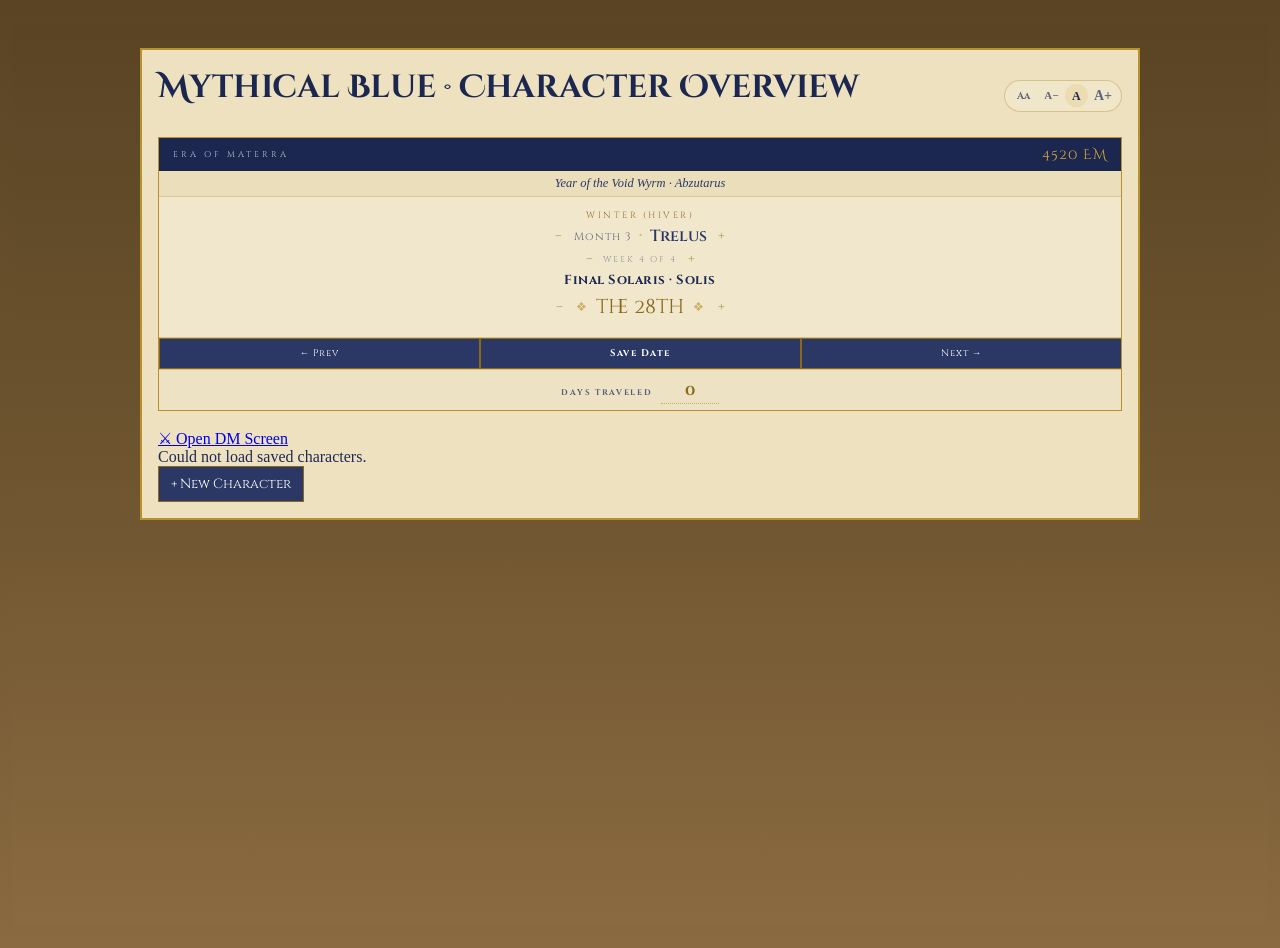
==== commit 554175a9: "Add files via upload" ====
--- a/index.html
+++ b/index.html
@@ -18,7 +18,7 @@
 
 <div id="startPage" class="start-page">
   <div class="start-page-heading-row">
-    <h1>Saved Characters</h1>
+    <h1>Mythical Blue · Character Overview</h1>
     <div class="accessibility-row index-accessibility-row">
       <div class="accessibility-controls" role="group" aria-label="Text size controls">
       <button
@@ -142,6 +142,10 @@
     </div>
   </div>
   <!-- ════════════════════════════════════════════════════════════════ -->
+
+  <div class="overview-actions">
+    <a class="overview-action-link" href="dm-screen.html">⚔ Open DM Screen</a>
+  </div>
 
   <div id="characterList"></div>
   <button id="newCharacterBtn">+ New Character</button>
--- a/css/inventory.css
+++ b/css/inventory.css
@@ -2322,3 +2322,57 @@
     margin: -5px 8px 9px;
   }
 }
+
+
+/* ─── EQUIPMENT · MOBILE DETAILS ATTACHMENT FIX ──────────────────────────
+   Details are subordinate to an expanded mobile item card. The CSS guard
+   prevents a detached description panel even if an older saved row or a
+   script timing edge case leaves its inline display state open. */
+.inventory-item-details-title {
+  display: none;
+}
+
+@media (max-width: 768px) {
+  .inventory-unified-row:not(.mobile-expanded) + .inventory-item-details-row {
+    display: none !important;
+  }
+
+  .inventory-unified-row + .inventory-item-details-row {
+    width: auto !important;
+    max-width: calc(100% - 16px) !important;
+    margin: -6px 8px 10px !important;
+  }
+
+  .inventory-unified-row + .inventory-item-details-row td {
+    padding: 0 !important;
+  }
+
+  .inventory-unified-row + .inventory-item-details-row .inventory-item-details-panel {
+    box-sizing: border-box;
+    width: 100%;
+    padding: 8px;
+    border: 1px solid rgba(184,144,44,.48);
+    border-top: 0;
+    background: rgba(255,253,245,.19);
+  }
+
+  .inventory-item-details-title {
+    display: block;
+    margin: -1px 0 6px;
+    padding-bottom: 5px;
+    border-bottom: 1px dotted rgba(184,144,44,.46);
+    color: var(--navy);
+    font-family: 'Cinzel', serif;
+    font-size: 7px;
+    font-weight: 700;
+    letter-spacing: .75px;
+    text-transform: uppercase;
+  }
+
+  .inventory-item-details {
+    min-height: 94px;
+    padding: 7px 8px;
+    border: 1px solid rgba(184,144,44,.42);
+    background: rgba(255,255,255,.14);
+  }
+}
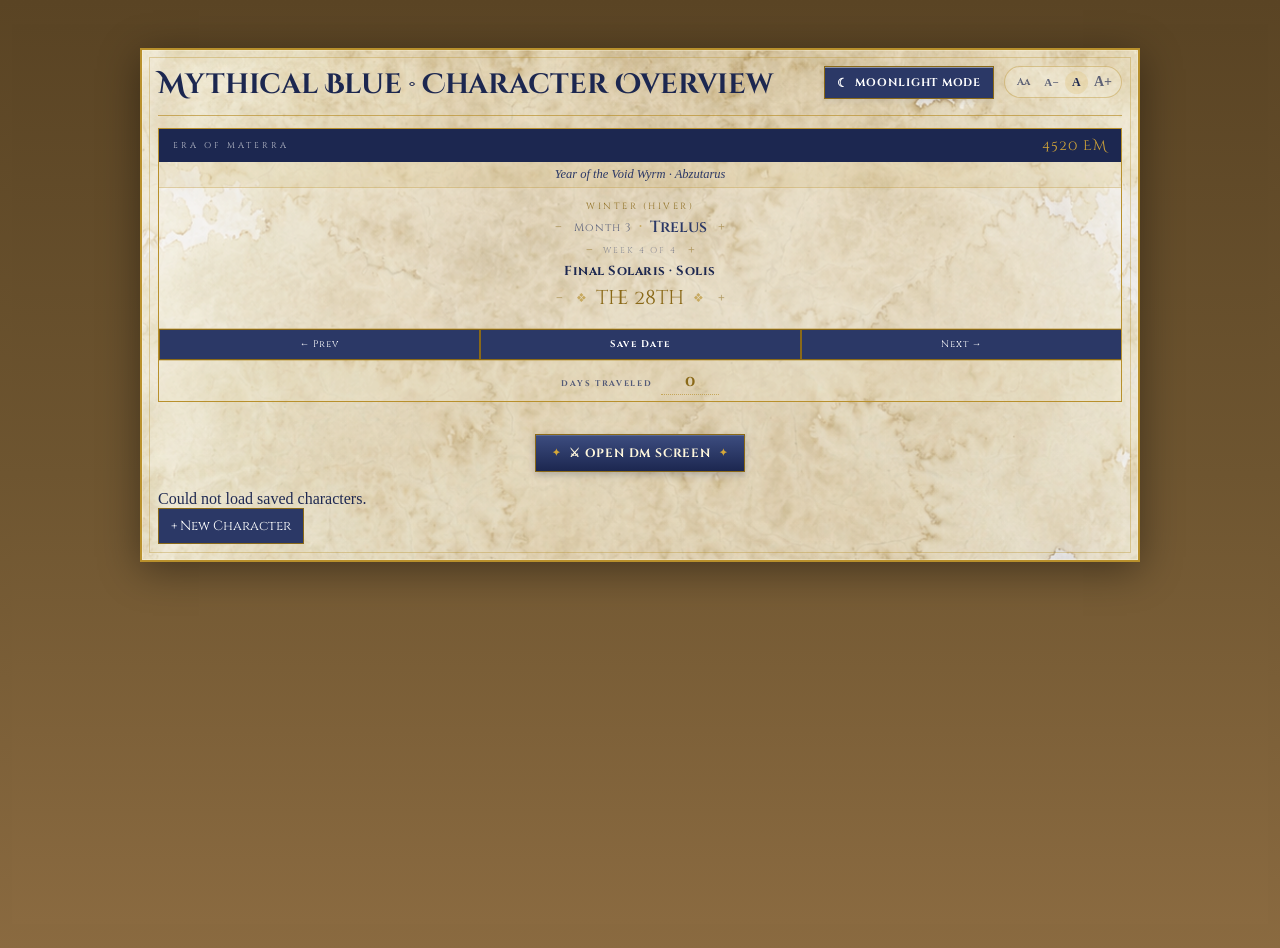
==== commit 45a1d1c1: "Add files via upload" ====
--- a/index.html
+++ b/index.html
@@ -3,7 +3,8 @@
 <head>
 <meta charset="UTF-8" />
 <meta name="viewport" content="width=device-width,initial-scale=1" />
-<meta name="color-scheme" content="only light" />
+<meta name="color-scheme" content="light dark" />
+<script>(function(){try{document.documentElement.dataset.theme=localStorage.getItem("mythicalBlueThemeMode")||"daylight";}catch(e){document.documentElement.dataset.theme="daylight";}})();</script>
 <title>Mythical Blue · The Great Depth — Character Sheet</title>
 <link href="https://fonts.googleapis.com/css2?family=Cinzel:wght@400;500;600;700&family=Cinzel+Decorative:wght@400;700&family=IM+Fell+English:ital@0;1&family=Lora:ital,wght@0,400;0,500;0,600;1,400;1,500;1,600&display=swap" rel="stylesheet" />
 <link rel="stylesheet" href="css/accessibility.css" />
@@ -13,27 +14,34 @@
 <link rel="stylesheet" href="css/srd-library.css" />
 <link rel="stylesheet" href="css/spells.css" />
 <link rel="stylesheet" href="css/armor-class.css" />
+<link rel="stylesheet" href="css/theme-mode.css" />
 </head>
 <body>
 
 <div id="startPage" class="start-page">
   <div class="start-page-heading-row">
     <h1>Mythical Blue · Character Overview</h1>
-    <div class="accessibility-row index-accessibility-row">
-      <div class="accessibility-controls" role="group" aria-label="Text size controls">
-      <button
-        type="button"
-        class="accessibility-toggle"
-        aria-label="Adjust text size"
-        title="Adjust text size"
-        aria-expanded="false"
-      >Aa</button>
-      <span class="accessibility-extra">
-        <button type="button" class="accessibility-size-btn accessibility-decrease" data-size-action="decrease" aria-label="Decrease text size" title="Decrease text size">A−</button>
-        <button type="button" class="accessibility-size-btn accessibility-reset" data-size-action="reset" aria-label="Reset text size" title="Reset text size">A</button>
-        <button type="button" class="accessibility-size-btn accessibility-increase" data-size-action="increase" aria-label="Increase text size" title="Increase text size">A+</button>
-      </span>
-    </div>
+    <div class="overview-header-actions">
+      <button type="button" class="theme-toggle" data-theme-toggle aria-label="Switch visual theme">
+        <span class="theme-toggle-icon" aria-hidden="true">☾</span>
+        <span class="theme-toggle-label">Moonlight Mode</span>
+      </button>
+      <div class="accessibility-row index-accessibility-row">
+        <div class="accessibility-controls" role="group" aria-label="Text size controls">
+        <button
+          type="button"
+          class="accessibility-toggle"
+          aria-label="Adjust text size"
+          title="Adjust text size"
+          aria-expanded="false"
+        >Aa</button>
+        <span class="accessibility-extra">
+          <button type="button" class="accessibility-size-btn accessibility-decrease" data-size-action="decrease" aria-label="Decrease text size" title="Decrease text size">A−</button>
+          <button type="button" class="accessibility-size-btn accessibility-reset" data-size-action="reset" aria-label="Reset text size" title="Reset text size">A</button>
+          <button type="button" class="accessibility-size-btn accessibility-increase" data-size-action="increase" aria-label="Increase text size" title="Increase text size">A+</button>
+        </span>
+      </div>
+      </div>
     </div>
   </div>
 
@@ -157,6 +165,11 @@
   <button id="saveCharacterBtn">Save Character</button>
   <button id="deleteCharacterBtn">Delete Character</button>
 
+  <button type="button" class="theme-toggle theme-toggle-compact" data-theme-toggle aria-label="Switch visual theme">
+    <span class="theme-toggle-icon" aria-hidden="true">☾</span>
+    <span class="theme-toggle-label">Moonlight</span>
+  </button>
+
   <div class="accessibility-row sheet-accessibility-row">
     <div class="accessibility-controls" role="group" aria-label="Text size controls">
       <button
@@ -177,7 +190,7 @@
 
 <div class="sheet">
 
-  <img src="assets/title-banner.png" alt="Mythical Blue · The Great Depth" class="title-banner" />
+  <img src="assets/title-banner.png" alt="Mythical Blue · The Great Depth" class="title-banner" data-daylight-src="assets/title-banner.png" data-moonlight-src="assets/title-banner-moonlight.png" />
 
   <div class="corner tl"></div>
   <div class="corner tr"></div>
@@ -850,5 +863,6 @@
 <script src="js/campaign-state.js"></script>
 <script src="js/calendar.js"></script>
 <script src="js/accessibility.js"></script>
+<script src="js/theme-mode.js"></script>
 </body>
 </html>
--- a/css/theme-mode.css
+++ b/css/theme-mode.css
@@ -0,0 +1,411 @@
+/* Mythical Blue · Daylight / Moonlight theme system */
+
+.theme-toggle {
+  display: inline-flex;
+  align-items: center;
+  justify-content: center;
+  gap: 7px;
+  padding: 8px 12px;
+  border: 1px solid var(--gold-deep);
+  background: linear-gradient(180deg, rgba(255,253,245,.92), rgba(245,231,198,.92));
+  color: var(--navy-deep);
+  cursor: pointer;
+  font-family: 'Cinzel', serif;
+  font-size: 11px;
+  font-weight: 700;
+  letter-spacing: .75px;
+  text-transform: uppercase;
+  transition: transform .15s ease, box-shadow .15s ease, background .15s ease, color .15s ease, border-color .15s ease;
+  box-shadow: inset 0 1px 0 rgba(255,255,255,.45), 0 2px 6px rgba(43,56,102,.10);
+}
+
+.theme-toggle:hover,
+.theme-toggle:focus-visible {
+  transform: translateY(-1px);
+  outline: none;
+  box-shadow: inset 0 1px 0 rgba(255,255,255,.5), 0 4px 10px rgba(43,56,102,.14);
+}
+
+.theme-toggle-icon {
+  font-size: 12px;
+  line-height: 1;
+}
+
+.overview-header-actions {
+  display: flex;
+  align-items: flex-start;
+  flex-wrap: wrap;
+  justify-content: flex-end;
+  gap: 10px;
+}
+
+.theme-toggle-compact {
+  padding-inline: 10px;
+}
+
+@media (max-width: 700px) {
+  .overview-header-actions {
+    width: 100%;
+    justify-content: space-between;
+  }
+
+  .theme-toggle,
+  .theme-toggle-compact {
+    font-size: 10px;
+    padding: 8px 10px;
+  }
+
+  .theme-toggle .theme-toggle-label {
+    white-space: nowrap;
+  }
+}
+
+html[data-theme="moonlight"] {
+  --moon-page-bg: linear-gradient(180deg, #041126 0%, #0a1f45 40%, #163362 100%);
+  --moon-surface: #122342;
+  --moon-surface-soft: rgba(17, 34, 67, .92);
+  --moon-surface-raised: rgba(13, 28, 58, .78);
+  --moon-surface-glass: rgba(17, 34, 67, .58);
+  --moon-line: rgba(146, 203, 255, .42);
+  --moon-line-strong: rgba(176, 220, 255, .65);
+  --moon-text: #eef6ff;
+  --moon-text-soft: #d8e8ff;
+  --moon-muted: rgba(224, 239, 255, .76);
+  --moon-heading: #f3f8ff;
+  --moon-accent: #95ccff;
+  --moon-accent-2: #5fb2ff;
+  --moon-button-from: #274b98;
+  --moon-button-to: #10285e;
+  --moon-button-hover-from: #315bb3;
+  --moon-button-hover-to: #17326f;
+  --moon-chip-bg: rgba(84, 144, 212, .18);
+  --moon-chip-active: rgba(118, 186, 255, .22);
+}
+
+html[data-theme="moonlight"] body {
+  background: var(--moon-page-bg);
+  color: var(--moon-text);
+}
+
+html[data-theme="moonlight"] .start-page,
+html[data-theme="moonlight"] .sheet-toolbar,
+html[data-theme="moonlight"] .sheet,
+html[data-theme="moonlight"] .dm-screen-header,
+html[data-theme="moonlight"] .initiative-panel,
+html[data-theme="moonlight"] .spell-picker-modal,
+html[data-theme="moonlight"] .spell-editor-modal,
+html[data-theme="moonlight"] .library-picker-modal,
+html[data-theme="moonlight"] .npc-picker-modal {
+  background-color: var(--moon-surface);
+  color: var(--moon-text);
+  border-color: var(--moon-line-strong);
+  box-shadow: 0 10px 42px rgba(0,0,0,.46), inset 0 0 0 1px rgba(197, 229, 255, .08);
+}
+
+html[data-theme="moonlight"] .start-page,
+html[data-theme="moonlight"] .sheet,
+html[data-theme="moonlight"] .dm-screen-header,
+html[data-theme="moonlight"] .initiative-panel,
+html[data-theme="moonlight"] .spell-picker-modal,
+html[data-theme="moonlight"] .spell-editor-modal,
+html[data-theme="moonlight"] .library-picker-modal,
+html[data-theme="moonlight"] .npc-picker-modal {
+  background-image: url('../assets/parchment-seamless-moonlight.png');
+}
+
+html[data-theme="moonlight"] .start-page::before,
+html[data-theme="moonlight"] .dm-screen-header::before,
+html[data-theme="moonlight"] .initiative-panel::before {
+  border-color: rgba(196, 229, 255, .20);
+}
+
+html[data-theme="moonlight"] .corner {
+  background-image: url('../assets/corner-moonlight.png');
+}
+
+html[data-theme="moonlight"] .compass-watermark {
+  background-image: url('../assets/compass-moonlight.png');
+  opacity: .42;
+  mix-blend-mode: screen;
+}
+
+html[data-theme="moonlight"] .ship-art {
+  background-image: url('../assets/ship-moonlight.png');
+  opacity: .68;
+  mix-blend-mode: screen;
+}
+
+html[data-theme="moonlight"] .title-banner {
+  filter: drop-shadow(0 0 10px rgba(121, 194, 255, .15));
+}
+
+html[data-theme="moonlight"] .start-page h1,
+html[data-theme="moonlight"] .dm-screen-header h1,
+html[data-theme="moonlight"] .initiative-panel h2,
+html[data-theme="moonlight"] .ftr-t,
+html[data-theme="moonlight"] .inline-statblock h3,
+html[data-theme="moonlight"] .npc-picker-header h2,
+html[data-theme="moonlight"] .statblock-result-card h3 {
+  color: var(--moon-heading);
+}
+
+html[data-theme="moonlight"] .dm-screen-kicker,
+html[data-theme="moonlight"] .dm-section-label,
+html[data-theme="moonlight"] .round-display span,
+html[data-theme="moonlight"] .tracker-legend,
+html[data-theme="moonlight"] .cal-season,
+html[data-theme="moonlight"] .card-condition-label,
+html[data-theme="moonlight"] .inline-statblock-vitals span,
+html[data-theme="moonlight"] .inline-statblock-metadata dt,
+html[data-theme="moonlight"] .npc-picker-filters span,
+html[data-theme="moonlight"] .round-display strong,
+html[data-theme="moonlight"] .cal-day-num {
+  color: var(--moon-accent);
+}
+
+html[data-theme="moonlight"] .start-page,
+html[data-theme="moonlight"] .sheet,
+html[data-theme="moonlight"] .sheet-toolbar,
+html[data-theme="moonlight"] .calendar-widget,
+html[data-theme="moonlight"] .calendar-sheet-bar,
+html[data-theme="moonlight"] .character-card,
+html[data-theme="moonlight"] .card-condition-chip,
+html[data-theme="moonlight"] .overview-action-link,
+html[data-theme="moonlight"] .combatant-row,
+html[data-theme="moonlight"] .inline-statblock,
+html[data-theme="moonlight"] .inline-statblock-entry,
+html[data-theme="moonlight"] .inline-statblock-vitals > div,
+html[data-theme="moonlight"] .inline-statblock-metadata,
+html[data-theme="moonlight"] .statblock-result-card,
+html[data-theme="moonlight"] .round-display,
+html[data-theme="moonlight"] .calendar-widget,
+html[data-theme="moonlight"] .spell-card,
+html[data-theme="moonlight"] .sb-card,
+html[data-theme="moonlight"] .spell-preview-card,
+html[data-theme="moonlight"] .library-picker-preview,
+html[data-theme="moonlight"] .spell-picker-results > *,
+html[data-theme="moonlight"] details.sb-card > summary {
+  border-color: var(--moon-line);
+}
+
+html[data-theme="moonlight"] .character-card,
+html[data-theme="moonlight"] .combatant-row,
+html[data-theme="moonlight"] .statblock-result-card,
+html[data-theme="moonlight"] .inline-statblock,
+html[data-theme="moonlight"] .inline-statblock-entry,
+html[data-theme="moonlight"] .inline-statblock-vitals > div,
+html[data-theme="moonlight"] .inline-statblock-metadata,
+html[data-theme="moonlight"] .sb-card,
+html[data-theme="moonlight"] .spell-card,
+html[data-theme="moonlight"] .spell-preview-card,
+html[data-theme="moonlight"] .library-picker-preview,
+html[data-theme="moonlight"] .calendar-widget,
+html[data-theme="moonlight"] .calendar-sheet-bar {
+  background: var(--moon-surface-glass);
+  color: var(--moon-text);
+}
+
+html[data-theme="moonlight"] .character-card:hover,
+html[data-theme="moonlight"] .combatant-row:hover,
+html[data-theme="moonlight"] .statblock-result-card:hover,
+html[data-theme="moonlight"] .sb-card:hover {
+  background: rgba(24, 49, 94, .76);
+}
+
+html[data-theme="moonlight"] .combatant-row.active-turn {
+  background: rgba(57, 100, 168, .28);
+  box-shadow: inset 4px 0 0 var(--moon-accent), inset 0 0 0 1px rgba(223, 241, 255, .12), 0 5px 14px rgba(0,0,0,.18);
+}
+
+html[data-theme="moonlight"] .cal-header,
+html[data-theme="moonlight"] .round-display,
+html[data-theme="moonlight"] .card-hp-adj,
+html[data-theme="moonlight"] .sheet-toolbar button,
+html[data-theme="moonlight"] .start-page button,
+html[data-theme="moonlight"] .overview-action-link,
+html[data-theme="moonlight"] .dm-nav-button,
+html[data-theme="moonlight"] .dm-primary-button,
+html[data-theme="moonlight"] .dm-secondary-button,
+html[data-theme="moonlight"] .add-btn,
+html[data-theme="moonlight"] .theme-toggle {
+  background: linear-gradient(180deg, var(--moon-button-from), var(--moon-button-to));
+  color: var(--moon-text);
+  border-color: rgba(169, 213, 255, .58);
+  box-shadow: 0 3px 10px rgba(0,0,0,.24), inset 0 1px 0 rgba(255,255,255,.10);
+}
+
+html[data-theme="moonlight"] .sheet-toolbar button:hover,
+html[data-theme="moonlight"] .start-page button:hover,
+html[data-theme="moonlight"] .overview-action-link:hover,
+html[data-theme="moonlight"] .overview-action-link:focus-visible,
+html[data-theme="moonlight"] .dm-nav-button:hover,
+html[data-theme="moonlight"] .dm-primary-button:hover,
+html[data-theme="moonlight"] .dm-secondary-button:hover,
+html[data-theme="moonlight"] .theme-toggle:hover,
+html[data-theme="moonlight"] .theme-toggle:focus-visible,
+html[data-theme="moonlight"] .add-btn:hover {
+  background: linear-gradient(180deg, var(--moon-button-hover-from), var(--moon-button-hover-to));
+}
+
+html[data-theme="moonlight"] .dm-subtle-button,
+html[data-theme="moonlight"] .cal-btn,
+html[data-theme="moonlight"] .cal-btn-save {
+  background: rgba(12, 30, 60, .35);
+  color: var(--moon-text-soft);
+  border-color: var(--moon-line);
+}
+
+html[data-theme="moonlight"] .cal-btn:hover,
+html[data-theme="moonlight"] .dm-subtle-button:hover,
+html[data-theme="moonlight"] .cal-btn-save:hover {
+  background: rgba(95, 178, 255, .15);
+}
+
+html[data-theme="moonlight"] .tab,
+html[data-theme="moonlight"] .cal-month-num,
+html[data-theme="moonlight"] .cal-month-of,
+html[data-theme="moonlight"] .cal-week,
+html[data-theme="moonlight"] .cal-weekday,
+html[data-theme="moonlight"] .card-hp-text,
+html[data-theme="moonlight"] .combatant-name,
+html[data-theme="moonlight"] .combatant-name-input,
+html[data-theme="moonlight"] .combatant-type,
+html[data-theme="moonlight"] .active-turn-text,
+html[data-theme="moonlight"] .combatant-condition-empty,
+html[data-theme="moonlight"] .inline-statblock-entry h5,
+html[data-theme="moonlight"] .inline-statblock-entry p,
+html[data-theme="moonlight"] .inline-statblock-header p,
+html[data-theme="moonlight"] .inline-statblock-metadata dd,
+html[data-theme="moonlight"] .inline-statblock-ability-heading strong,
+html[data-theme="moonlight"] .inline-statblock-ability-heading span,
+html[data-theme="moonlight"] .inline-statblock-ability-values span,
+html[data-theme="moonlight"] .npc-picker-actions span,
+html[data-theme="moonlight"] .npc-picker-results-header strong,
+html[data-theme="moonlight"] .statblock-result-card small,
+html[data-theme="moonlight"] .spell-picker-header p,
+html[data-theme="moonlight"] .library-picker-placeholder,
+html[data-theme="moonlight"] .sheet label,
+html[data-theme="moonlight"] .sheet summary,
+html[data-theme="moonlight"] .sheet p,
+html[data-theme="moonlight"] .sheet li,
+html[data-theme="moonlight"] .sheet div,
+html[data-theme="moonlight"] .calendar-sheet-bar,
+html[data-theme="moonlight"] .cal-sign,
+html[data-theme="moonlight"] .cal-sheet-date {
+  color: var(--moon-text-soft);
+}
+
+html[data-theme="moonlight"] .tab.on,
+html[data-theme="moonlight"] .combatant-condition-open,
+html[data-theme="moonlight"] .statblock-toggle,
+html[data-theme="moonlight"] .card-condition-chip,
+html[data-theme="moonlight"] .inline-statblock-section h4,
+html[data-theme="moonlight"] .spell-preview-title,
+html[data-theme="moonlight"] .spell-card-title,
+html[data-theme="moonlight"] .character-card strong,
+html[data-theme="moonlight"] .cal-year {
+  color: var(--moon-heading);
+}
+
+html[data-theme="moonlight"] .tab.on,
+html[data-theme="moonlight"] .tabs,
+html[data-theme="moonlight"] .start-page-heading-row,
+html[data-theme="moonlight"] .initiative-panel-header,
+html[data-theme="moonlight"] .tracker-legend,
+html[data-theme="moonlight"] .inline-statblock-header,
+html[data-theme="moonlight"] .inline-statblock-section h4,
+html[data-theme="moonlight"] .cal-controls,
+html[data-theme="moonlight"] .calendar-sheet-bar,
+html[data-theme="moonlight"] .card-condition-editor,
+html[data-theme="moonlight"] .npc-picker-header,
+html[data-theme="moonlight"] .npc-picker-actions,
+html[data-theme="moonlight"] .npc-picker-filters,
+html[data-theme="moonlight"] .npc-picker-results-header {
+  border-color: var(--moon-line);
+}
+
+html[data-theme="moonlight"] .cal-sign,
+html[data-theme="moonlight"] .calendar-sheet-bar,
+html[data-theme="moonlight"] .inline-statblock-ability-values,
+html[data-theme="moonlight"] .inline-statblock-ability {
+  background: rgba(15, 31, 61, .34);
+}
+
+html[data-theme="moonlight"] input,
+html[data-theme="moonlight"] textarea,
+html[data-theme="moonlight"] select {
+  color: var(--moon-text);
+  caret-color: var(--moon-accent);
+}
+
+html[data-theme="moonlight"] input::placeholder,
+html[data-theme="moonlight"] textarea::placeholder {
+  color: rgba(221, 235, 255, .46);
+}
+
+html[data-theme="moonlight"] .sheet input,
+html[data-theme="moonlight"] .sheet textarea,
+html[data-theme="moonlight"] .sheet select,
+html[data-theme="moonlight"] .card-hp-cur,
+html[data-theme="moonlight"] .card-hp-max,
+html[data-theme="moonlight"] .combatant-row input[type="text"],
+html[data-theme="moonlight"] .combatant-row input[type="number"],
+html[data-theme="moonlight"] .combatant-condition-picker,
+html[data-theme="moonlight"] .spell-picker-toolbar input,
+html[data-theme="moonlight"] .spell-picker-toolbar select,
+html[data-theme="moonlight"] .library-picker-toolbar input,
+html[data-theme="moonlight"] .library-picker-toolbar select,
+html[data-theme="moonlight"] .npc-picker-filters input,
+html[data-theme="moonlight"] .npc-picker-filters select {
+  background: rgba(10, 22, 46, .26);
+  color: var(--moon-text);
+  border-color: var(--moon-line) !important;
+}
+
+html[data-theme="moonlight"] .combatant-condition-picker,
+html[data-theme="moonlight"] .card-condition-chip,
+html[data-theme="moonlight"] .combatant-condition-chip,
+html[data-theme="moonlight"] .statblock-toggle,
+html[data-theme="moonlight"] .round-display,
+html[data-theme="moonlight"] .concentration-rune,
+html[data-theme="moonlight"] .combatant-order-medallion,
+html[data-theme="moonlight"] .combatant-remove,
+html[data-theme="moonlight"] .player-lock-icon {
+  background: var(--moon-chip-bg);
+  border-color: var(--moon-line);
+  color: var(--moon-text-soft);
+}
+
+html[data-theme="moonlight"] .combatant-condition-chip.active {
+  background: var(--moon-chip-active);
+  border-color: var(--moon-line-strong);
+}
+
+html[data-theme="moonlight"] .combatant-condition-info,
+html[data-theme="moonlight"] .library-picker-preview,
+html[data-theme="moonlight"] .spell-preview-card {
+  background: rgba(10, 23, 46, .45);
+  color: var(--moon-text-soft);
+}
+
+html[data-theme="moonlight"] .concentration-toggle input:checked + .concentration-rune {
+  background: linear-gradient(180deg, #3870d8, #17326d);
+  color: #ffffff;
+  border-color: rgba(184, 226, 255, .8);
+}
+
+html[data-theme="moonlight"] .combatant-hp-bwrap,
+html[data-theme="moonlight"] .card-hp-bwrap {
+  background: rgba(222, 236, 255, .12);
+}
+
+html[data-theme="moonlight"] .hp-divider,
+html[data-theme="moonlight"] .card-hp-slash,
+html[data-theme="moonlight"] .cal-month-sep,
+html[data-theme="moonlight"] .cal-ornament {
+  color: var(--moon-accent);
+}
+
+html[data-theme="moonlight"] svg path[stroke="#b8902c"] {
+  stroke: rgba(148, 204, 255, .75);
+}
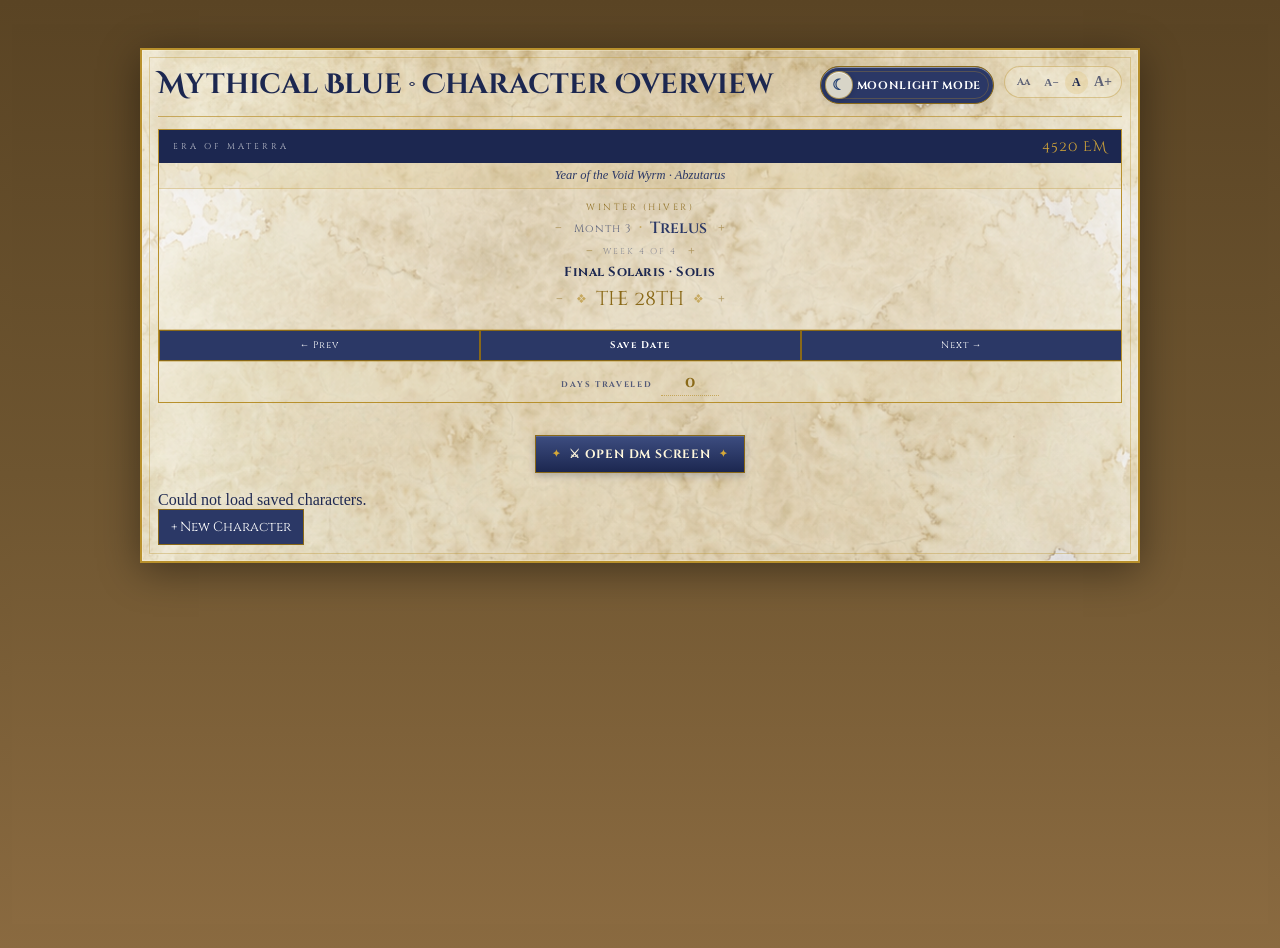
==== commit e859785f: "Add files via upload" ====
--- a/index.html
+++ b/index.html
@@ -190,7 +190,7 @@
 
 <div class="sheet">
 
-  <img src="assets/title-banner.png" alt="Mythical Blue · The Great Depth" class="title-banner" data-daylight-src="assets/title-banner.png" data-moonlight-src="assets/title-banner-moonlight.png" />
+  <img src="assets/title-banner.png" alt="Mythical Blue · The Great Depth" class="title-banner" data-daylight-src="assets/title-banner.png" data-moonlight-src="assets/themes/moonlight/branding/title-banner.png" />
 
   <div class="corner tl"></div>
   <div class="corner tr"></div>
--- a/css/theme-mode.css
+++ b/css/theme-mode.css
@@ -110,7 +110,7 @@
 html[data-theme="moonlight"] .spell-editor-modal,
 html[data-theme="moonlight"] .library-picker-modal,
 html[data-theme="moonlight"] .npc-picker-modal {
-  background-image: url('../assets/parchment-seamless-moonlight.png');
+  background-image: url('../assets/themes/moonlight/backgrounds/parchment-seamless.png');
 }
 
 html[data-theme="moonlight"] .start-page::before,
@@ -120,17 +120,17 @@
 }
 
 html[data-theme="moonlight"] .corner {
-  background-image: url('../assets/corner-moonlight.png');
+  background-image: url('../assets/themes/moonlight/ornaments/corner.png');
 }
 
 html[data-theme="moonlight"] .compass-watermark {
-  background-image: url('../assets/compass-moonlight.png');
+  background-image: url('../assets/themes/moonlight/ornaments/compass.png');
   opacity: .42;
   mix-blend-mode: screen;
 }
 
 html[data-theme="moonlight"] .ship-art {
-  background-image: url('../assets/ship-moonlight.png');
+  background-image: url('../assets/themes/moonlight/ornaments/ship.png');
   opacity: .68;
   mix-blend-mode: screen;
 }
@@ -409,3 +409,561 @@
 html[data-theme="moonlight"] svg path[stroke="#b8902c"] {
   stroke: rgba(148, 204, 255, .75);
 }
+
+/* ─── Moonlight phase 2: deeper ocean palette, brighter gilding and readable spellbook ─── */
+html[data-theme="moonlight"] {
+  --gold: #f0d27d;
+  --gold-deep: #e9bd5d;
+  --gold-light: #ffe8a4;
+  --navy: #8fd4ff;
+  --navy-deep: #eef8ff;
+  --navy-soft: #b6e3ff;
+  --ink: #edf7ff;
+  --ink-soft: #cae7ff;
+  --moon-page-bg: radial-gradient(circle at 50% -10%, #123b73 0%, #071a3b 38%, #030b1b 100%);
+  --moon-surface: #071a38;
+  --moon-surface-soft: rgba(7, 25, 57, .95);
+  --moon-surface-raised: rgba(11, 35, 74, .90);
+  --moon-surface-glass: rgba(8, 30, 66, .69);
+  --moon-line: rgba(122, 202, 255, .52);
+  --moon-line-strong: rgba(255, 220, 130, .78);
+  --moon-text: #f2f9ff;
+  --moon-text-soft: #d5ebff;
+  --moon-muted: rgba(205, 229, 255, .78);
+  --moon-heading: #f5fbff;
+  --moon-accent: #9ddcff;
+  --moon-accent-2: #62bfff;
+  --moon-gold: #f5d884;
+  --moon-gold-soft: rgba(245, 216, 132, .70);
+  --moon-button-from: #2459a9;
+  --moon-button-to: #0a2459;
+  --moon-button-hover-from: #3476d7;
+  --moon-button-hover-to: #103476;
+  --moon-chip-bg: rgba(76, 148, 218, .18);
+  --moon-chip-active: rgba(108, 187, 255, .28);
+}
+
+html[data-theme="moonlight"] body {
+  background: var(--moon-page-bg);
+  background-attachment: fixed;
+}
+
+html[data-theme="moonlight"] .start-page,
+html[data-theme="moonlight"] .sheet,
+html[data-theme="moonlight"] .dm-screen-header,
+html[data-theme="moonlight"] .initiative-panel,
+html[data-theme="moonlight"] .spell-picker-modal,
+html[data-theme="moonlight"] .spell-editor-modal,
+html[data-theme="moonlight"] .library-picker-modal,
+html[data-theme="moonlight"] .npc-picker-modal {
+  background-color: #071a38;
+  box-shadow:
+    0 14px 48px rgba(0, 0, 0, .56),
+    0 0 28px rgba(70, 157, 255, .12),
+    inset 0 0 0 1px rgba(186, 229, 255, .09);
+}
+
+html[data-theme="moonlight"] .sheet,
+html[data-theme="moonlight"] .start-page,
+html[data-theme="moonlight"] .dm-screen-header,
+html[data-theme="moonlight"] .initiative-panel {
+  border-color: rgba(245, 216, 132, .74);
+}
+
+html[data-theme="moonlight"] .start-page::before,
+html[data-theme="moonlight"] .dm-screen-header::before,
+html[data-theme="moonlight"] .initiative-panel::before {
+  border-color: rgba(145, 215, 255, .34);
+  box-shadow: 0 0 14px rgba(84, 174, 255, .12);
+}
+
+html[data-theme="moonlight"] .title-banner,
+html[data-theme="moonlight"] .corner,
+html[data-theme="moonlight"] .compass-watermark,
+html[data-theme="moonlight"] .ship-art,
+html[data-theme="moonlight"] .spell-school-icon,
+html[data-theme="moonlight"] .spell-area-inline img,
+html[data-theme="moonlight"] .equipped-slot-icon {
+  filter: drop-shadow(0 0 5px rgba(92, 190, 255, .44));
+}
+
+html[data-theme="moonlight"] .corner {
+  opacity: .94;
+}
+
+html[data-theme="moonlight"] .compass-watermark {
+  opacity: .52;
+}
+
+html[data-theme="moonlight"] .ship-art {
+  opacity: .78;
+}
+
+/* Switch-style daylight / moonlight control */
+.theme-toggle {
+  position: relative;
+  min-width: 174px;
+  min-height: 38px;
+  justify-content: flex-end;
+  overflow: hidden;
+  padding: 7px 15px 7px 49px;
+  border-radius: 999px;
+  letter-spacing: .65px;
+}
+
+.theme-toggle::before {
+  content: '';
+  position: absolute;
+  inset: 4px;
+  border: 1px solid rgba(184, 144, 44, .30);
+  border-radius: inherit;
+  pointer-events: none;
+}
+
+.theme-toggle-icon {
+  position: absolute;
+  top: 4px;
+  left: 4px;
+  display: inline-flex;
+  width: 28px;
+  height: 28px;
+  align-items: center;
+  justify-content: center;
+  border: 1px solid rgba(138, 105, 24, .62);
+  border-radius: 50%;
+  background: rgba(255, 248, 222, .82);
+  color: #294575;
+  font-size: 15px;
+  line-height: 1;
+  box-shadow: 0 1px 5px rgba(0, 0, 0, .18), inset 0 1px 0 rgba(255, 255, 255, .62);
+  transition: transform .24s ease, background .24s ease, color .24s ease, box-shadow .24s ease;
+}
+
+.theme-toggle-label {
+  position: relative;
+  z-index: 1;
+}
+
+.theme-toggle-compact {
+  min-width: 134px;
+  min-height: 36px;
+  padding-right: 12px;
+  padding-left: 44px;
+}
+
+html[data-theme="moonlight"] .theme-toggle {
+  justify-content: flex-start;
+  padding-right: 49px;
+  padding-left: 15px;
+  border-color: rgba(245, 216, 132, .74);
+  background: linear-gradient(180deg, rgba(28, 93, 171, .96), rgba(5, 28, 72, .98));
+  box-shadow: 0 0 15px rgba(82, 176, 255, .22), inset 0 1px 0 rgba(255,255,255,.12);
+}
+
+html[data-theme="moonlight"] .theme-toggle::before {
+  border-color: rgba(147, 213, 255, .30);
+}
+
+html[data-theme="moonlight"] .theme-toggle-icon {
+  left: auto;
+  right: 4px;
+  background: radial-gradient(circle at 35% 35%, #fff8ce 0%, #f5d77d 58%, #d3a949 100%);
+  color: #12366b;
+  border-color: rgba(255, 231, 153, .92);
+  box-shadow: 0 0 13px rgba(245, 216, 132, .62), inset 0 1px 0 rgba(255,255,255,.62);
+}
+
+@media (max-width: 700px) {
+  .theme-toggle { min-width: 148px; min-height: 36px; }
+  .theme-toggle-compact { min-width: 126px; }
+}
+
+/* Brighten gold and blue accent lines throughout moonlight mode. */
+html[data-theme="moonlight"] .tabs,
+html[data-theme="moonlight"] .tab.on,
+html[data-theme="moonlight"] .start-page-heading-row,
+html[data-theme="moonlight"] .initiative-panel-header,
+html[data-theme="moonlight"] .tracker-legend,
+html[data-theme="moonlight"] .inline-statblock-header,
+html[data-theme="moonlight"] .inline-statblock-section h4,
+html[data-theme="moonlight"] .card-condition-editor,
+html[data-theme="moonlight"] .calendar-widget,
+html[data-theme="moonlight"] .calendar-sheet-bar,
+html[data-theme="moonlight"] .spell-toolbar,
+html[data-theme="moonlight"] .spell-card,
+html[data-theme="moonlight"] .spell-card-topline,
+html[data-theme="moonlight"] .spell-card-meta-grid,
+html[data-theme="moonlight"] .spell-card-details,
+html[data-theme="moonlight"] .spell-card-detail-grid {
+  border-color: rgba(245, 216, 132, .52);
+}
+
+html[data-theme="moonlight"] .overview-action-link,
+html[data-theme="moonlight"] .dm-nav-button,
+html[data-theme="moonlight"] .dm-primary-button,
+html[data-theme="moonlight"] .dm-secondary-button,
+html[data-theme="moonlight"] .add-btn,
+html[data-theme="moonlight"] .sheet-toolbar button,
+html[data-theme="moonlight"] .start-page button {
+  border-color: rgba(245, 216, 132, .88);
+  box-shadow: 0 0 12px rgba(69, 160, 255, .16), inset 0 1px 0 rgba(255,255,255,.12);
+}
+
+html[data-theme="moonlight"] .overview-action-link::before,
+html[data-theme="moonlight"] .overview-action-link::after,
+html[data-theme="moonlight"] .spell-prepared-toggle.is-prepared,
+html[data-theme="moonlight"] .spell-prepared-filter:has(input:checked) span,
+html[data-theme="moonlight"] .cal-year,
+html[data-theme="moonlight"] .cal-day-num,
+html[data-theme="moonlight"] .round-display strong,
+html[data-theme="moonlight"] .hp-divider,
+html[data-theme="moonlight"] .card-hp-slash,
+html[data-theme="moonlight"] .cal-month-sep,
+html[data-theme="moonlight"] .cal-ornament {
+  color: var(--moon-gold);
+  text-shadow: 0 0 7px rgba(245, 216, 132, .22);
+}
+
+/* Spellbook readability: override the daylight low-opacity navy text. */
+html[data-theme="moonlight"] .spellbook-subtitle,
+html[data-theme="moonlight"] .spell-toolbar span,
+html[data-theme="moonlight"] .spell-picker-toolbar span,
+html[data-theme="moonlight"] .spell-card-school,
+html[data-theme="moonlight"] .spell-card-quick strong,
+html[data-theme="moonlight"] .spell-card-detail-grid strong,
+html[data-theme="moonlight"] .spell-card-quick span,
+html[data-theme="moonlight"] .spell-card-detail-grid span,
+html[data-theme="moonlight"] .spell-area-inline,
+html[data-theme="moonlight"] .spell-card-teaser,
+html[data-theme="moonlight"] .spell-card-rule-text,
+html[data-theme="moonlight"] .spell-property-chip,
+html[data-theme="moonlight"] .spell-prepared-toggle,
+html[data-theme="moonlight"] .spell-prepared-filter,
+html[data-theme="moonlight"] .spell-prepared-filter em,
+html[data-theme="moonlight"] .srd-license-note,
+html[data-theme="moonlight"] .spell-picker-header p,
+html[data-theme="moonlight"] .spell-editor-header p,
+html[data-theme="moonlight"] .spell-editor-checks,
+html[data-theme="moonlight"] .library-picker-preview,
+html[data-theme="moonlight"] .library-picker-placeholder,
+html[data-theme="moonlight"] .library-picker-preview .library-preview-meta,
+html[data-theme="moonlight"] .library-picker-preview .library-preview-body,
+html[data-theme="moonlight"] .library-picker-result,
+html[data-theme="moonlight"] .library-picker-result em,
+html[data-theme="moonlight"] .library-picker-result small,
+html[data-theme="moonlight"] .library-picker-footer,
+html[data-theme="moonlight"] .spell-picker-result,
+html[data-theme="moonlight"] .spell-picker-result em,
+html[data-theme="moonlight"] .spell-picker-result small {
+  color: var(--moon-text-soft);
+}
+
+html[data-theme="moonlight"] .spell-card-title,
+html[data-theme="moonlight"] .library-picker-preview h3,
+html[data-theme="moonlight"] .library-picker-result strong,
+html[data-theme="moonlight"] .spell-picker-result strong {
+  color: var(--moon-heading);
+  text-shadow: 0 0 8px rgba(106, 190, 255, .16);
+}
+
+html[data-theme="moonlight"] .spell-card {
+  background: linear-gradient(145deg, rgba(10, 39, 82, .92), rgba(5, 22, 53, .82));
+  border-color: rgba(245, 216, 132, .58);
+  box-shadow: 0 3px 11px rgba(0, 0, 0, .19), inset 0 1px 0 rgba(202, 232, 255, .07);
+}
+
+html[data-theme="moonlight"] .spell-card:hover {
+  border-color: rgba(255, 231, 160, .88);
+  box-shadow: 0 0 16px rgba(92, 184, 255, .18), inset 0 1px 0 rgba(219, 240, 255, .10);
+}
+
+html[data-theme="moonlight"] .spell-card-topline,
+html[data-theme="moonlight"] .spell-card-meta-grid,
+html[data-theme="moonlight"] .spell-card-subrow {
+  background: rgba(12, 42, 85, .22);
+}
+
+html[data-theme="moonlight"] .spell-school-icon {
+  border-color: rgba(148, 214, 255, .62);
+  background: rgba(12, 43, 88, .72);
+}
+
+html[data-theme="moonlight"] .spell-level-badge {
+  border-color: rgba(245, 216, 132, .90);
+  background: rgba(245, 216, 132, .10);
+  color: var(--moon-gold);
+}
+
+html[data-theme="moonlight"] .spell-property-chip {
+  border-color: rgba(145, 209, 255, .36);
+  background: rgba(11, 38, 78, .48);
+}
+
+html[data-theme="moonlight"] .spell-property-chip.active {
+  border-color: rgba(245, 216, 132, .72);
+  background: rgba(245, 216, 132, .12);
+  color: var(--moon-gold);
+}
+
+html[data-theme="moonlight"] .spell-card-expand,
+html[data-theme="moonlight"] .spell-card-edit-inline,
+html[data-theme="moonlight"] .spell-card-btn,
+html[data-theme="moonlight"] .spell-picker-close {
+  color: var(--moon-gold);
+  border-color: rgba(245, 216, 132, .66);
+}
+
+html[data-theme="moonlight"] .spell-card-expand:hover,
+html[data-theme="moonlight"] .spell-card-edit-inline:hover,
+html[data-theme="moonlight"] .spell-card-btn:hover {
+  color: #ffffff;
+  text-shadow: 0 0 8px rgba(122, 202, 255, .45);
+}
+
+html[data-theme="moonlight"] .spell-picker-result-actions button,
+html[data-theme="moonlight"] .library-picker-result-actions button {
+  border-color: rgba(245, 216, 132, .58);
+  background: rgba(12, 43, 88, .62);
+  color: var(--moon-text);
+}
+
+html[data-theme="moonlight"] .spell-picker-result-actions button:hover,
+html[data-theme="moonlight"] .library-picker-result-actions button:hover {
+  background: rgba(40, 99, 177, .72);
+}
+
+/* Extra moonlight glow for equipment nodes and active statblock controls. */
+html[data-theme="moonlight"] .equipped-slot-icon-wrap,
+html[data-theme="moonlight"] .statblock-toggle,
+html[data-theme="moonlight"] .concentration-rune,
+html[data-theme="moonlight"] .combatant-order-medallion {
+  box-shadow: 0 0 10px rgba(94, 184, 255, .12);
+}
+
+html[data-theme="moonlight"] .equipped-slot-card.is-active .equipped-slot-icon-wrap,
+html[data-theme="moonlight"] .concentration-toggle input:checked + .concentration-rune,
+html[data-theme="moonlight"] .active-turn .combatant-order-medallion {
+  box-shadow: 0 0 13px rgba(99, 191, 255, .34);
+}
+
+
+/* ─── Moonlight phase 3: main-sheet contrast and luminous gilding ─── */
+html[data-theme="moonlight"] {
+  --moon-panel-deep: rgba(3, 17, 42, .88);
+  --moon-panel: rgba(7, 31, 70, .84);
+  --moon-panel-soft: rgba(19, 54, 102, .68);
+  --moon-panel-highlight: rgba(39, 86, 150, .42);
+  --moon-gold: #ffe08a;
+  --moon-gold-bright: #fff0b3;
+  --moon-gold-line: rgba(255, 224, 138, .88);
+  --moon-gold-soft-line: rgba(255, 224, 138, .58);
+}
+
+/* Give the main character sheet stronger card separation. */
+html[data-theme="moonlight"] .ab,
+html[data-theme="moonlight"] .bonbox,
+html[data-theme="moonlight"] .sb-card,
+html[data-theme="moonlight"] .cbox,
+html[data-theme="moonlight"] .dsbox,
+html[data-theme="moonlight"] .condition-control,
+html[data-theme="moonlight"] .condition-explanation,
+html[data-theme="moonlight"] .inventory-card,
+html[data-theme="moonlight"] .inventory-equipment-card,
+html[data-theme="moonlight"] .inventory-unified-card,
+html[data-theme="moonlight"] .inventory-filter-card,
+html[data-theme="moonlight"] .compact-main-coinage-card,
+html[data-theme="moonlight"] .features-traits-main,
+html[data-theme="moonlight"] .proficiencies-card,
+html[data-theme="moonlight"] .armor-class-panel,
+html[data-theme="moonlight"] .equipped-carried-card,
+html[data-theme="moonlight"] .containers-locations-card,
+html[data-theme="moonlight"] .journal-note-entry,
+html[data-theme="moonlight"] .spellbook-card {
+  background: linear-gradient(145deg, var(--moon-panel-soft), var(--moon-panel-deep));
+  border-color: var(--moon-gold-line) !important;
+  box-shadow:
+    0 3px 10px rgba(0, 0, 0, .20),
+    0 0 12px rgba(84, 172, 255, .07),
+    inset 0 1px 0 rgba(221, 242, 255, .08);
+}
+
+html[data-theme="moonlight"] .ab::after,
+html[data-theme="moonlight"] .sb-card::after {
+  border-color: rgba(255, 229, 149, .36);
+}
+
+/* Keep panels dark rather than daylight-grey. */
+html[data-theme="moonlight"] .modcircle,
+html[data-theme="moonlight"] .scorebox input,
+html[data-theme="moonlight"] .bonbox input,
+html[data-theme="moonlight"] .hstat input,
+html[data-theme="moonlight"] .cbox2 input,
+html[data-theme="moonlight"] .condition-chip,
+html[data-theme="moonlight"] .armor-class-total,
+html[data-theme="moonlight"] .armor-class-active,
+html[data-theme="moonlight"] .inventory-unified-row,
+html[data-theme="moonlight"] .equipped-slot-card,
+html[data-theme="moonlight"] .custom-equipped-slot,
+html[data-theme="moonlight"] .feature-entry,
+html[data-theme="moonlight"] .proficiency-value-row,
+html[data-theme="moonlight"] .extra-speed-row {
+  background: rgba(5, 25, 58, .72) !important;
+  border-color: var(--moon-gold-soft-line) !important;
+  color: var(--moon-text) !important;
+}
+
+html[data-theme="moonlight"] .modcircle,
+html[data-theme="moonlight"] .scorebox input,
+html[data-theme="moonlight"] .bonbox input,
+html[data-theme="moonlight"] .hstat input,
+html[data-theme="moonlight"] .cbox2 input {
+  box-shadow: inset 0 0 0 1px rgba(176, 221, 255, .08), 0 0 8px rgba(255, 224, 138, .06);
+}
+
+/* Explicit text hierarchy for the main sheet. */
+html[data-theme="moonlight"] .abn,
+html[data-theme="moonlight"] .sb-hdr,
+html[data-theme="moonlight"] .dsbox-title,
+html[data-theme="moonlight"] .wtbl th,
+html[data-theme="moonlight"] .cbox2 label,
+html[data-theme="moonlight"] .hfl > label,
+html[data-theme="moonlight"] .hstat label,
+html[data-theme="moonlight"] .bonbox label,
+html[data-theme="moonlight"] .cbox label,
+html[data-theme="moonlight"] .inventory-subheading,
+html[data-theme="moonlight"] .equipped-slot-label,
+html[data-theme="moonlight"] .feature-meta-row,
+html[data-theme="moonlight"] .proficiency-type-label,
+html[data-theme="moonlight"] .armor-class-panel-title,
+html[data-theme="moonlight"] .inventory-filter-label,
+html[data-theme="moonlight"] .spellbook-subtitle,
+html[data-theme="moonlight"] .tabs .tab {
+  color: var(--moon-gold-bright) !important;
+  opacity: 1 !important;
+  text-shadow: 0 0 7px rgba(255, 224, 138, .13);
+}
+
+html[data-theme="moonlight"] .tabs .tab.on {
+  color: #ffffff !important;
+  border-bottom-color: var(--moon-gold-bright) !important;
+  text-shadow: 0 0 8px rgba(148, 211, 255, .38);
+}
+
+html[data-theme="moonlight"] .sn,
+html[data-theme="moonlight"] .sb,
+html[data-theme="moonlight"] .wtbl td input,
+html[data-theme="moonlight"] .sb-card textarea,
+html[data-theme="moonlight"] .condition-display,
+html[data-theme="moonlight"] .condition-explanation,
+html[data-theme="moonlight"] .condition-explanation strong,
+html[data-theme="moonlight"] .feature-entry,
+html[data-theme="moonlight"] .inventory-unified-row,
+html[data-theme="moonlight"] .journal-note-entry,
+html[data-theme="moonlight"] .proficiency-value-row,
+html[data-theme="moonlight"] .extra-speed-row,
+html[data-theme="moonlight"] .inventory-unified-table td,
+html[data-theme="moonlight"] .inventory-unified-table input,
+html[data-theme="moonlight"] .inventory-unified-table select,
+html[data-theme="moonlight"] .inventory-unified-table textarea {
+  color: var(--moon-text) !important;
+}
+
+html[data-theme="moonlight"] .hfl > input,
+html[data-theme="moonlight"] .cbox input,
+html[data-theme="moonlight"] .hp-cur-input,
+html[data-theme="moonlight"] .hp-max-input,
+html[data-theme="moonlight"] .modcircle input,
+html[data-theme="moonlight"] .scorebox input,
+html[data-theme="moonlight"] .bonbox input,
+html[data-theme="moonlight"] .hstat input,
+html[data-theme="moonlight"] .cbox2 input,
+html[data-theme="moonlight"] .sb,
+html[data-theme="moonlight"] .wtbl td input {
+  color: #ffffff !important;
+  border-color: var(--moon-gold-soft-line) !important;
+}
+
+/* Gold borders should remain clearly visible against ocean blue. */
+html[data-theme="moonlight"] .ab,
+html[data-theme="moonlight"] .bonbox,
+html[data-theme="moonlight"] .sb-card,
+html[data-theme="moonlight"] .cbox,
+html[data-theme="moonlight"] .dsbox,
+html[data-theme="moonlight"] .calendar-widget,
+html[data-theme="moonlight"] .calendar-sheet-bar,
+html[data-theme="moonlight"] .condition-control,
+html[data-theme="moonlight"] .condition-explanation,
+html[data-theme="moonlight"] .inventory-card,
+html[data-theme="moonlight"] .inventory-equipment-card,
+html[data-theme="moonlight"] .inventory-unified-card,
+html[data-theme="moonlight"] .equipped-carried-card,
+html[data-theme="moonlight"] .features-traits-main,
+html[data-theme="moonlight"] .proficiencies-card,
+html[data-theme="moonlight"] .armor-class-panel,
+html[data-theme="moonlight"] .spellbook-card,
+html[data-theme="moonlight"] .spell-card,
+html[data-theme="moonlight"] .wtbl th,
+html[data-theme="moonlight"] .wtbl td,
+html[data-theme="moonlight"] .inventory-unified-table th,
+html[data-theme="moonlight"] .inventory-unified-table td {
+  border-color: var(--moon-gold-soft-line) !important;
+}
+
+html[data-theme="moonlight"] .sb-hdr,
+html[data-theme="moonlight"] .inventory-unified-table th,
+html[data-theme="moonlight"] .wtbl th {
+  background: rgba(3, 18, 45, .60);
+  border-bottom-color: var(--moon-gold-line) !important;
+}
+
+html[data-theme="moonlight"] .sb-hdr::before,
+html[data-theme="moonlight"] .sb-hdr::after,
+html[data-theme="moonlight"] .insp,
+html[data-theme="moonlight"] .dot.on,
+html[data-theme="moonlight"] .svdie.on,
+html[data-theme="moonlight"] .condition-chip.active {
+  color: var(--moon-gold-bright);
+}
+
+html[data-theme="moonlight"] .dot,
+html[data-theme="moonlight"] .svdie {
+  border-color: rgba(194, 227, 255, .82);
+}
+
+html[data-theme="moonlight"] .dot.on,
+html[data-theme="moonlight"] .svdie.on {
+  background: var(--moon-gold);
+  border-color: var(--moon-gold-bright);
+}
+
+html[data-theme="moonlight"] .condition-chip.active {
+  background: rgba(255, 224, 138, .22) !important;
+  border-color: var(--moon-gold-bright) !important;
+}
+
+/* Preserve readable editing surfaces in tables and notes. */
+html[data-theme="moonlight"] .wtbl td,
+html[data-theme="moonlight"] .inventory-unified-table td {
+  background: rgba(2, 16, 39, .44);
+}
+
+html[data-theme="moonlight"] .wtbl tr:hover td,
+html[data-theme="moonlight"] .inventory-unified-table tr:hover td {
+  background: rgba(21, 64, 116, .38);
+}
+
+html[data-theme="moonlight"] .condition-chevron {
+  border-color: var(--moon-gold-bright);
+}
+
+/* Small luminous edge without turning the UI neon. */
+html[data-theme="moonlight"] .sb-card,
+html[data-theme="moonlight"] .ab,
+html[data-theme="moonlight"] .spell-card,
+html[data-theme="moonlight"] .inventory-unified-card,
+html[data-theme="moonlight"] .equipped-carried-card {
+  box-shadow:
+    0 3px 10px rgba(0,0,0,.22),
+    0 0 11px rgba(110, 191, 255, .06),
+    inset 0 0 0 1px rgba(255, 238, 175, .05);
+}
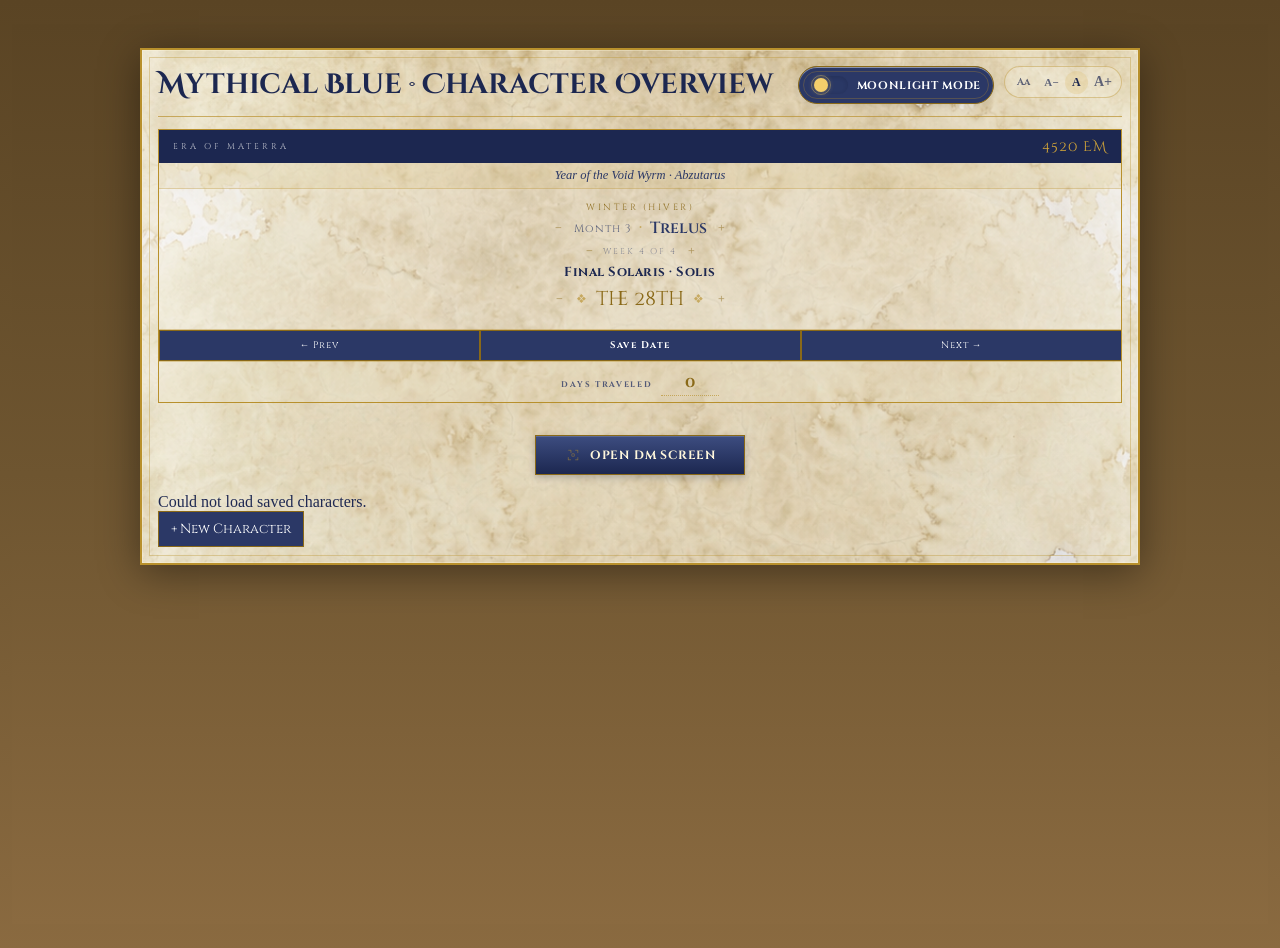
==== commit 369640cb: "mythical-blue-moonlight-phase-4-ghost-ui-navigation-patch" ====
--- a/index.html
+++ b/index.html
@@ -23,7 +23,7 @@
     <h1>Mythical Blue · Character Overview</h1>
     <div class="overview-header-actions">
       <button type="button" class="theme-toggle" data-theme-toggle aria-label="Switch visual theme">
-        <span class="theme-toggle-icon" aria-hidden="true">☾</span>
+        <span class="theme-toggle-track" aria-hidden="true"><span class="theme-toggle-orb"></span></span>
         <span class="theme-toggle-label">Moonlight Mode</span>
       </button>
       <div class="accessibility-row index-accessibility-row">
@@ -152,7 +152,7 @@
   <!-- ════════════════════════════════════════════════════════════════ -->
 
   <div class="overview-actions">
-    <a class="overview-action-link" href="dm-screen.html">⚔ Open DM Screen</a>
+    <a class="overview-action-link" href="dm-screen.html"><img class="nav-icon" src="assets/icons/navigation/dm-screen.png" data-daylight-src="assets/icons/navigation/dm-screen.png" data-moonlight-src="assets/themes/moonlight/navigation/dm-screen.png" alt="" aria-hidden="true">Open DM Screen</a>
   </div>
 
   <div id="characterList"></div>
@@ -166,7 +166,7 @@
   <button id="deleteCharacterBtn">Delete Character</button>
 
   <button type="button" class="theme-toggle theme-toggle-compact" data-theme-toggle aria-label="Switch visual theme">
-    <span class="theme-toggle-icon" aria-hidden="true">☾</span>
+    <span class="theme-toggle-track" aria-hidden="true"><span class="theme-toggle-orb"></span></span>
     <span class="theme-toggle-label">Moonlight</span>
   </button>
 
@@ -350,10 +350,10 @@
     <!-- ═════════════════════════════════════════════════════════════ -->
 
     <div class="tabs">
-      <button class="tab on" onclick="sw('main',this)">⚓ Main</button>
-      <button class="tab" onclick="sw('spells',this)">✦ Spells</button>
-      <button class="tab" onclick="sw('inventory',this)">🎒 Inventory</button>
-      <button class="tab" onclick="sw('journal',this)">📜 Journal</button>
+      <button class="tab on" onclick="sw('main',this)"><img class="tab-icon" src="assets/icons/navigation/main.png" data-daylight-src="assets/icons/navigation/main.png" data-moonlight-src="assets/themes/moonlight/navigation/main.png" alt="" aria-hidden="true"><span>Main</span></button>
+      <button class="tab" onclick="sw('spells',this)"><img class="tab-icon" src="assets/icons/navigation/spells.png" data-daylight-src="assets/icons/navigation/spells.png" data-moonlight-src="assets/themes/moonlight/navigation/spells.png" alt="" aria-hidden="true"><span>Spells</span></button>
+      <button class="tab" onclick="sw('inventory',this)"><img class="tab-icon" src="assets/icons/navigation/inventory.png" data-daylight-src="assets/icons/navigation/inventory.png" data-moonlight-src="assets/themes/moonlight/navigation/inventory.png" alt="" aria-hidden="true"><span>Inventory</span></button>
+      <button class="tab" onclick="sw('journal',this)"><img class="tab-icon" src="assets/icons/navigation/journal.png" data-daylight-src="assets/icons/navigation/journal.png" data-moonlight-src="assets/themes/moonlight/navigation/journal.png" alt="" aria-hidden="true"><span>Journal</span></button>
     </div>
 
     <div id="pg-main" class="pg on">
--- a/css/theme-mode.css
+++ b/css/theme-mode.css
@@ -967,3 +967,353 @@
     0 0 11px rgba(110, 191, 255, .06),
     inset 0 0 0 1px rgba(255, 238, 175, .05);
 }
+
+/* ─── Moonlight phase 4: ghost-blue accents, readable panels, icon navigation ─── */
+
+/* Proper graphical switch: no emoji glyphs. */
+.theme-toggle {
+  gap: 8px;
+  padding: 6px 9px;
+  border-radius: 999px;
+}
+
+.theme-toggle-track {
+  position: relative;
+  display: inline-flex;
+  align-items: center;
+  flex: 0 0 auto;
+  width: 38px;
+  height: 20px;
+  padding: 2px;
+  border: 1px solid rgba(43,56,102,.35);
+  border-radius: 999px;
+  background: rgba(43,56,102,.12);
+  box-shadow: inset 0 1px 4px rgba(0,0,0,.14);
+}
+
+.theme-toggle-orb {
+  position: relative;
+  display: block;
+  width: 14px;
+  height: 14px;
+  border-radius: 50%;
+  background: #f4cf6b;
+  box-shadow: 0 0 6px rgba(244,207,107,.48);
+  transition: transform .2s ease, background .2s ease, box-shadow .2s ease;
+}
+
+.theme-toggle-orb::before,
+.theme-toggle-orb::after {
+  content: '';
+  position: absolute;
+  inset: -3px;
+  border: 1px solid rgba(244,207,107,.34);
+  border-radius: 50%;
+}
+
+.theme-toggle-orb::after {
+  inset: 3px 1px 3px 5px;
+  border: 0;
+  border-radius: 50%;
+  background: transparent;
+  transition: background .2s ease;
+}
+
+html[data-theme="moonlight"] .theme-toggle-track {
+  border-color: rgba(183,224,255,.58);
+  background: rgba(2,19,47,.70);
+}
+
+html[data-theme="moonlight"] .theme-toggle-orb {
+  transform: translateX(17px);
+  background: #d7f0ff;
+  box-shadow: 0 0 9px rgba(160,219,255,.78);
+}
+
+html[data-theme="moonlight"] .theme-toggle-orb::before {
+  border-color: rgba(180,226,255,.46);
+}
+
+html[data-theme="moonlight"] .theme-toggle-orb::after {
+  background: #173a6e;
+}
+
+/* Fitting line-art images instead of emoji navigation icons. */
+.tab {
+  display: inline-flex;
+  align-items: center;
+  justify-content: center;
+  gap: 7px;
+}
+
+.tab-icon,
+.nav-icon {
+  display: inline-block;
+  width: 16px;
+  height: 16px;
+  object-fit: contain;
+  flex: 0 0 auto;
+}
+
+.nav-icon {
+  width: 18px;
+  height: 18px;
+}
+
+.overview-action-link::before,
+.overview-action-link::after {
+  content: none !important;
+}
+
+html[data-theme="moonlight"] .tab-icon,
+html[data-theme="moonlight"] .nav-icon {
+  filter: drop-shadow(0 0 5px rgba(150,218,255,.58));
+}
+
+/* Mobile switch should stay unobtrusive in crowded toolbars. */
+@media (max-width: 700px) {
+  .theme-toggle,
+  .theme-toggle-compact {
+    gap: 5px;
+    padding: 4px 6px;
+    font-size: 8px;
+    letter-spacing: .35px;
+  }
+
+  .theme-toggle-track {
+    width: 31px;
+    height: 17px;
+    padding: 2px;
+  }
+
+  .theme-toggle-orb {
+    width: 11px;
+    height: 11px;
+  }
+
+  html[data-theme="moonlight"] .theme-toggle-orb {
+    transform: translateX(14px);
+  }
+
+  .sheet-toolbar .theme-toggle-label,
+  .dm-header-actions .theme-toggle-label {
+    display: none;
+  }
+
+  .tab {
+    gap: 4px;
+    padding-inline: 7px;
+  }
+
+  .tab-icon {
+    width: 14px;
+    height: 14px;
+  }
+}
+
+html[data-theme="moonlight"] {
+  /* Replace the earlier gold gilding with ghostly cyan-blue line work. */
+  --moon-ghost: #b9e5ff;
+  --moon-ghost-bright: #e2f6ff;
+  --moon-ghost-line: rgba(181, 226, 255, .88);
+  --moon-ghost-soft-line: rgba(146, 205, 246, .58);
+  --moon-ghost-faint: rgba(118, 191, 240, .24);
+  --gold: #9bd8ff;
+  --gold-deep: #75bce9;
+  --gold-light: #d4f1ff;
+  --moon-gold: #9bd8ff;
+  --moon-gold-bright: #e2f6ff;
+  --moon-gold-line: rgba(181, 226, 255, .88);
+  --moon-gold-soft-line: rgba(146, 205, 246, .58);
+  --moon-accent: #b9e5ff;
+  --moon-accent-2: #75c7ff;
+}
+
+html[data-theme="moonlight"] .sheet,
+html[data-theme="moonlight"] .start-page,
+html[data-theme="moonlight"] .dm-screen-header,
+html[data-theme="moonlight"] .initiative-panel {
+  box-shadow:
+    0 12px 46px rgba(0,0,0,.52),
+    0 0 28px rgba(88,172,237,.12),
+    inset 0 0 0 1px rgba(220,244,255,.10);
+}
+
+html[data-theme="moonlight"] .corner,
+html[data-theme="moonlight"] .title-banner {
+  filter: drop-shadow(0 0 8px rgba(151,218,255,.42));
+}
+
+/* Ghostly frame color across the character-sheet UI. */
+html[data-theme="moonlight"] .ab,
+html[data-theme="moonlight"] .bonbox,
+html[data-theme="moonlight"] .sb-card,
+html[data-theme="moonlight"] .cbox,
+html[data-theme="moonlight"] .dsbox,
+html[data-theme="moonlight"] .calendar-widget,
+html[data-theme="moonlight"] .calendar-sheet-bar,
+html[data-theme="moonlight"] .condition-control,
+html[data-theme="moonlight"] .condition-explanation,
+html[data-theme="moonlight"] .inventory-card,
+html[data-theme="moonlight"] .inventory-equipment-card,
+html[data-theme="moonlight"] .inventory-unified-card,
+html[data-theme="moonlight"] .equipped-carried-card,
+html[data-theme="moonlight"] .features-traits-main,
+html[data-theme="moonlight"] .proficiencies-card,
+html[data-theme="moonlight"] .armor-class-panel,
+html[data-theme="moonlight"] .spellbook-card,
+html[data-theme="moonlight"] .spell-card,
+html[data-theme="moonlight"] .slotbox,
+html[data-theme="moonlight"] .journal-note-entry,
+html[data-theme="moonlight"] .journal-imported-notes,
+html[data-theme="moonlight"] .inventory-item-details,
+html[data-theme="moonlight"] .inventory-item-details-panel,
+html[data-theme="moonlight"] .inventory-legacy-notes,
+html[data-theme="moonlight"] .wtbl th,
+html[data-theme="moonlight"] .wtbl td,
+html[data-theme="moonlight"] .inventory-unified-table th,
+html[data-theme="moonlight"] .inventory-unified-table td {
+  border-color: var(--moon-ghost-soft-line) !important;
+}
+
+html[data-theme="moonlight"] .sb-hdr,
+html[data-theme="moonlight"] .inventory-unified-table th,
+html[data-theme="moonlight"] .wtbl th,
+html[data-theme="moonlight"] .slotbox,
+html[data-theme="moonlight"] .journal-imported-notes > summary,
+html[data-theme="moonlight"] .inventory-legacy-notes > summary {
+  border-color: var(--moon-ghost-line) !important;
+}
+
+html[data-theme="moonlight"] .sb-hdr,
+html[data-theme="moonlight"] .inventory-unified-table th,
+html[data-theme="moonlight"] .wtbl th {
+  color: var(--moon-ghost-bright) !important;
+  background: rgba(1, 16, 43, .76) !important;
+  text-shadow: 0 0 8px rgba(132,204,255,.26);
+}
+
+/* HP controls: deep-water buttons with ghost-blue edges. */
+html[data-theme="moonlight"] .hp-adj,
+html[data-theme="moonlight"] .card-hp-adj {
+  border-color: var(--moon-ghost-line) !important;
+  background: linear-gradient(180deg, rgba(19,75,133,.92), rgba(4,33,76,.96)) !important;
+  color: var(--moon-ghost-bright) !important;
+  box-shadow: 0 0 8px rgba(106,191,255,.18), inset 0 1px 0 rgba(255,255,255,.10);
+}
+
+html[data-theme="moonlight"] .hp-adj:hover,
+html[data-theme="moonlight"] .card-hp-adj:hover {
+  background: linear-gradient(180deg, rgba(31,102,174,.96), rgba(7,48,104,.98)) !important;
+  box-shadow: 0 0 11px rgba(124,205,255,.32), inset 0 1px 0 rgba(255,255,255,.15);
+}
+
+/* Feature buttons: readable but less cyan-flat than the previous pass. */
+html[data-theme="moonlight"] .feature-add,
+html[data-theme="moonlight"] .table-actions .add-btn,
+html[data-theme="moonlight"] .journal-note-add,
+html[data-theme="moonlight"] .inventory-add,
+html[data-theme="moonlight"] .add-btn {
+  border-color: var(--moon-ghost-line) !important;
+  background: linear-gradient(180deg, rgba(19,75,133,.94), rgba(4,33,76,.96)) !important;
+  color: var(--moon-ghost-bright) !important;
+  box-shadow: 0 0 8px rgba(106,191,255,.14), inset 0 1px 0 rgba(255,255,255,.10);
+}
+
+html[data-theme="moonlight"] .feature-add:hover,
+html[data-theme="moonlight"] .table-actions .add-btn:hover,
+html[data-theme="moonlight"] .journal-note-add:hover,
+html[data-theme="moonlight"] .inventory-add:hover,
+html[data-theme="moonlight"] .add-btn:hover {
+  background: linear-gradient(180deg, rgba(31,102,174,.96), rgba(7,48,104,.98)) !important;
+  box-shadow: 0 0 11px rgba(124,205,255,.28), inset 0 1px 0 rgba(255,255,255,.15);
+}
+
+/* Spell slots: remove grey daylight shading and create clean deep-water tiles. */
+html[data-theme="moonlight"] .slot-grid {
+  gap: 8px;
+}
+
+html[data-theme="moonlight"] .slotbox {
+  background: linear-gradient(180deg, rgba(14,54,103,.86), rgba(3,25,62,.92)) !important;
+  box-shadow: inset 0 0 0 1px rgba(213,241,255,.05), 0 0 8px rgba(85,174,236,.10);
+}
+
+html[data-theme="moonlight"] .slotbox span {
+  color: var(--moon-ghost-bright) !important;
+  text-shadow: 0 0 7px rgba(131,207,255,.22);
+}
+
+html[data-theme="moonlight"] .slotbox input {
+  padding: 3px 2px;
+  border-bottom-color: var(--moon-ghost-soft-line) !important;
+  background: rgba(2,18,48,.36) !important;
+  color: #f3fbff !important;
+}
+
+/* Journal / notes: darker surfaces, brighter labels and readable editing text. */
+html[data-theme="moonlight"] .journal-note-toolbar,
+html[data-theme="moonlight"] .journal-note-entry,
+html[data-theme="moonlight"] .journal-note-body,
+html[data-theme="moonlight"] .journal-imported-notes,
+html[data-theme="moonlight"] .inventory-legacy-notes,
+html[data-theme="moonlight"] .inventory-notes-grid,
+html[data-theme="moonlight"] .other-inventory-card textarea,
+html[data-theme="moonlight"] .journal-note-text,
+html[data-theme="moonlight"] .journal-imported-notes textarea,
+html[data-theme="moonlight"] .inventory-notes-grid textarea {
+  background: rgba(2, 18, 47, .68) !important;
+  color: #eaf7ff !important;
+}
+
+html[data-theme="moonlight"] .journal-note-toolbar span,
+html[data-theme="moonlight"] .journal-note-meta span,
+html[data-theme="moonlight"] .inventory-notes-grid span,
+html[data-theme="moonlight"] .journal-imported-notes > summary,
+html[data-theme="moonlight"] .inventory-legacy-notes > summary {
+  color: var(--moon-ghost-bright) !important;
+}
+
+html[data-theme="moonlight"] .journal-note-toolbar input,
+html[data-theme="moonlight"] .journal-note-toolbar select,
+html[data-theme="moonlight"] .journal-note-meta input,
+html[data-theme="moonlight"] .journal-note-text,
+html[data-theme="moonlight"] .journal-imported-notes textarea,
+html[data-theme="moonlight"] .inventory-notes-grid textarea,
+html[data-theme="moonlight"] .other-inventory-card textarea {
+  border-color: var(--moon-ghost-soft-line) !important;
+  color: #eaf7ff !important;
+}
+
+/* Inventory details were still inheriting daylight ink on mobile. */
+html[data-theme="moonlight"] .inventory-item-details,
+html[data-theme="moonlight"] .inventory-item-details-panel,
+html[data-theme="moonlight"] .inventory-unified-row + .inventory-item-details-row,
+html[data-theme="moonlight"] .inventory-unified-row + .inventory-item-details-row td,
+html[data-theme="moonlight"] .inventory-unified-row + .inventory-item-details-row .inventory-item-details-panel,
+html[data-theme="moonlight"] .inventory-unified-row + .inventory-item-details-row .inventory-item-details {
+  background: rgba(2, 18, 47, .72) !important;
+  color: #eaf7ff !important;
+  border-color: var(--moon-ghost-soft-line) !important;
+}
+
+html[data-theme="moonlight"] .inventory-item-details::placeholder,
+html[data-theme="moonlight"] .inventory-notes-grid textarea::placeholder,
+html[data-theme="moonlight"] .journal-note-text::placeholder,
+html[data-theme="moonlight"] .journal-imported-notes textarea::placeholder {
+  color: rgba(214,239,255,.56) !important;
+}
+
+/* Keep ghost lines visible without filling the whole sheet with bright blocks. */
+html[data-theme="moonlight"] .sb-card,
+html[data-theme="moonlight"] .ab,
+html[data-theme="moonlight"] .spell-card,
+html[data-theme="moonlight"] .inventory-unified-card,
+html[data-theme="moonlight"] .equipped-carried-card,
+html[data-theme="moonlight"] .features-traits-main,
+html[data-theme="moonlight"] .journal-notes-card {
+  box-shadow:
+    0 3px 10px rgba(0,0,0,.22),
+    0 0 12px rgba(118,197,249,.08),
+    inset 0 0 0 1px rgba(190,231,255,.05);
+}
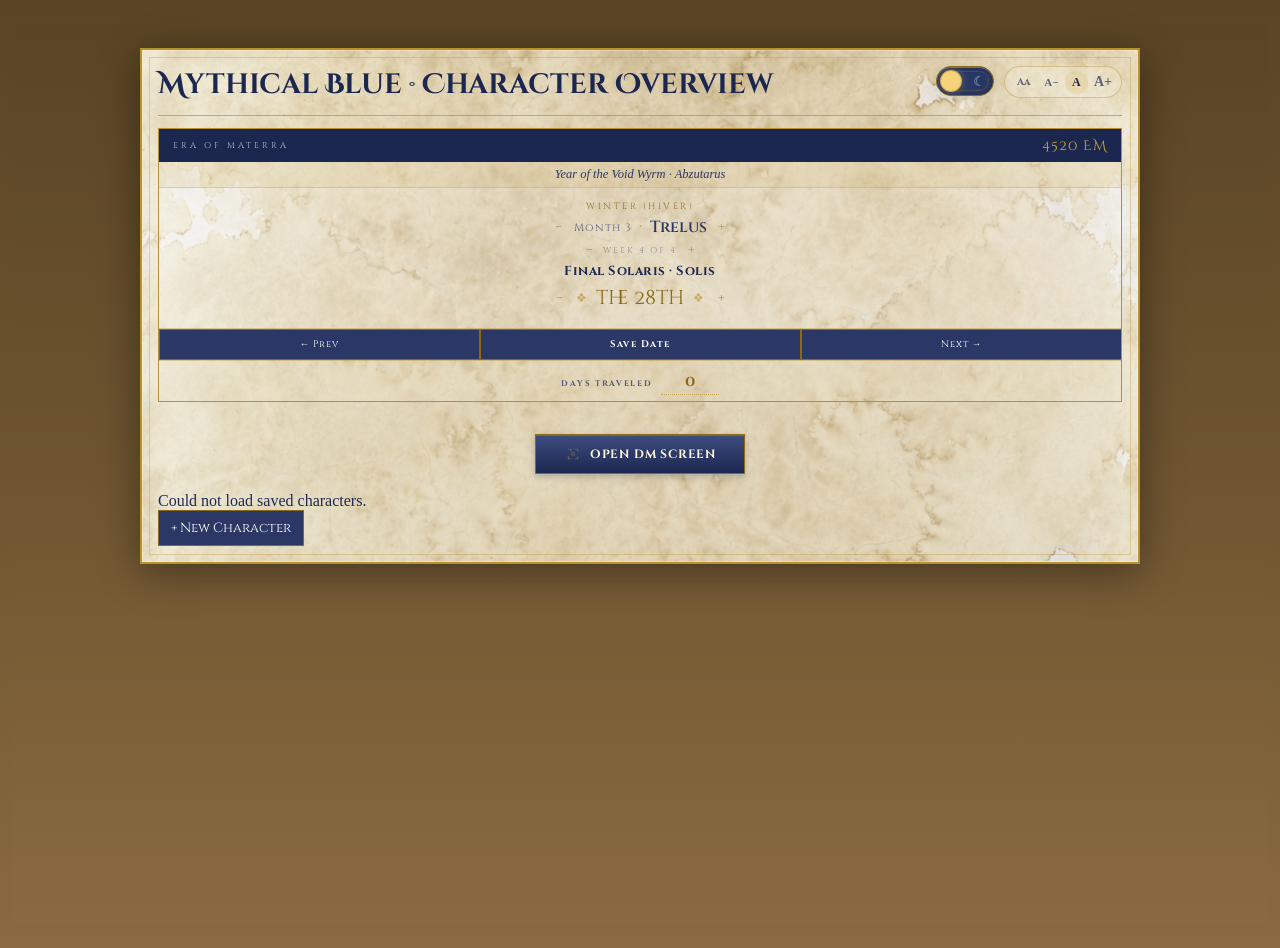
==== commit 0979a17e: "Add files via upload" ====
--- a/index.html
+++ b/index.html
@@ -10,10 +10,7 @@
 <link rel="stylesheet" href="css/accessibility.css" />
 <link rel="stylesheet" href="css/styles.css" />
 <link rel="stylesheet" href="css/calendar.css" />
-<link rel="stylesheet" href="css/inventory.css" />
 <link rel="stylesheet" href="css/srd-library.css" />
-<link rel="stylesheet" href="css/spells.css" />
-<link rel="stylesheet" href="css/armor-class.css" />
 <link rel="stylesheet" href="css/theme-mode.css" />
 </head>
 <body>
--- a/css/theme-mode.css
+++ b/css/theme-mode.css
@@ -1317,3 +1317,520 @@
     0 0 12px rgba(118,197,249,.08),
     inset 0 0 0 1px rgba(190,231,255,.05);
 }
+
+/* ─── Moonlight phase 5: final ghost-blue cleanup and compact theme switch ─── */
+
+/* Fixed-width symbol switch. The control no longer shifts when the active theme changes. */
+.theme-toggle,
+.theme-toggle-compact {
+  position: relative;
+  display: inline-flex;
+  flex: 0 0 auto;
+  width: 58px;
+  min-width: 58px;
+  height: 30px;
+  padding: 0 !important;
+  border-radius: 999px;
+  overflow: hidden;
+}
+
+.theme-toggle-label {
+  position: absolute !important;
+  width: 1px !important;
+  height: 1px !important;
+  padding: 0 !important;
+  margin: -1px !important;
+  overflow: hidden !important;
+  clip: rect(0, 0, 0, 0) !important;
+  white-space: nowrap !important;
+  border: 0 !important;
+}
+
+.theme-toggle-track {
+  position: relative;
+  display: block;
+  width: 100%;
+  height: 100%;
+  padding: 3px;
+  border: 0;
+  border-radius: inherit;
+  background: rgba(31, 51, 92, .18);
+  box-shadow: inset 0 1px 5px rgba(0,0,0,.22);
+}
+
+.theme-toggle-track::before,
+.theme-toggle-track::after {
+  position: absolute;
+  top: 50%;
+  z-index: 0;
+  transform: translateY(-50%);
+  font-family: Georgia, serif;
+  font-size: 13px;
+  line-height: 1;
+  opacity: .78;
+  pointer-events: none;
+}
+
+.theme-toggle-track::before {
+  content: '☼';
+  left: 7px;
+  color: #d7a84c;
+}
+
+.theme-toggle-track::after {
+  content: '☾';
+  right: 7px;
+  color: #6d8bb5;
+}
+
+.theme-toggle-orb {
+  position: relative;
+  z-index: 1;
+  display: block;
+  width: 22px;
+  height: 22px;
+  border: 1px solid rgba(142, 104, 35, .40);
+  border-radius: 50%;
+  background: #f4d37a;
+  box-shadow: 0 0 8px rgba(226, 181, 81, .40);
+  transition: transform .2s ease, background .2s ease, border-color .2s ease, box-shadow .2s ease;
+}
+
+.theme-toggle-orb::before,
+.theme-toggle-orb::after {
+  content: none;
+}
+
+html[data-theme="moonlight"] .theme-toggle,
+html[data-theme="moonlight"] .theme-toggle-compact {
+  border-color: rgba(170, 222, 255, .62) !important;
+  background: rgba(2, 16, 42, .92) !important;
+  box-shadow: 0 0 8px rgba(115, 199, 255, .18), inset 0 1px 0 rgba(255,255,255,.08) !important;
+}
+
+html[data-theme="moonlight"] .theme-toggle-track {
+  background: rgba(1, 15, 40, .94) !important;
+}
+
+html[data-theme="moonlight"] .theme-toggle-track::before {
+  color: rgba(131, 174, 215, .58);
+}
+
+html[data-theme="moonlight"] .theme-toggle-track::after {
+  color: #e0f5ff;
+  text-shadow: 0 0 6px rgba(149, 216, 255, .60);
+}
+
+html[data-theme="moonlight"] .theme-toggle-orb {
+  transform: translateX(28px);
+  border-color: rgba(186, 232, 255, .78);
+  background: #d8f2ff;
+  box-shadow: 0 0 10px rgba(148, 215, 255, .64);
+}
+
+@media (max-width: 700px) {
+  .theme-toggle,
+  .theme-toggle-compact {
+    width: 48px;
+    min-width: 48px;
+    height: 26px;
+  }
+
+  .theme-toggle-track {
+    padding: 3px;
+  }
+
+  .theme-toggle-track::before,
+  .theme-toggle-track::after {
+    font-size: 11px;
+  }
+
+  .theme-toggle-track::before { left: 6px; }
+  .theme-toggle-track::after { right: 6px; }
+
+  .theme-toggle-orb {
+    width: 18px;
+    height: 18px;
+  }
+
+  html[data-theme="moonlight"] .theme-toggle-orb {
+    transform: translateX(24px);
+  }
+
+  .overview-header-actions,
+  .dm-header-actions,
+  .sheet-toolbar {
+    align-items: center;
+  }
+}
+
+html[data-theme="moonlight"] {
+  /* One accent language only: spectral blue-white. */
+  --gold: #a9ddff;
+  --gold-deep: #8dcdf8;
+  --gold-light: #e4f7ff;
+  --moon-ghost: #c0e9ff;
+  --moon-ghost-bright: #eefbff;
+  --moon-ghost-line: rgba(190, 232, 255, .92);
+  --moon-ghost-soft-line: rgba(145, 204, 244, .66);
+  --moon-ghost-faint: rgba(111, 183, 234, .22);
+  --moon-line: rgba(145, 204, 244, .66);
+  --moon-line-strong: rgba(190, 232, 255, .92);
+  --moon-accent: #c0e9ff;
+  --moon-accent-2: #79cfff;
+}
+
+/* Override the daylight page background itself, not only the parchment sheet. */
+html[data-theme="moonlight"],
+html[data-theme="moonlight"] body,
+html[data-theme="moonlight"] body.dm-body {
+  background-color: #020d22 !important;
+  background-image:
+    radial-gradient(circle at 50% -10%, rgba(36, 102, 174, .28), transparent 42%),
+    linear-gradient(180deg, #020d22 0%, #041632 48%, #08264e 100%) !important;
+  background-attachment: fixed !important;
+}
+
+/* Eliminate inherited daylight gilding from cards, lines and dotted separators. */
+html[data-theme="moonlight"] :where(
+  .start-page,
+  .sheet,
+  .sheet-toolbar,
+  .dm-screen-shell,
+  .spell-picker-modal,
+  .spell-editor-modal,
+  .library-picker-modal,
+  .npc-picker-modal
+) * {
+  border-color: var(--moon-ghost-soft-line) !important;
+}
+
+html[data-theme="moonlight"] :where(
+  .sb-hdr,
+  .tracker-legend,
+  .initiative-panel-header,
+  .start-page-heading-row,
+  .tabs,
+  .tab.on,
+  .spell-toolbar,
+  .spell-picker-toolbar,
+  .spell-card-topline,
+  .spell-card-meta-grid,
+  .spell-card-details,
+  .inventory-mobile-sortbar,
+  .inventory-subheading,
+  .journal-imported-notes > summary,
+  .inventory-legacy-notes > summary
+) {
+  border-color: var(--moon-ghost-line) !important;
+}
+
+/* DM screen: remove remaining amber borders, chips and glows. */
+html[data-theme="moonlight"] .dm-screen-shell :where(
+  .dm-screen-header,
+  .initiative-panel,
+  .round-display,
+  .combatant-row,
+  .combatant-order-medallion,
+  .combatant-condition-chip,
+  .combatant-condition-picker,
+  .combatant-condition-info,
+  .concentration-rune,
+  .combatant-remove,
+  .statblock-toggle,
+  .inline-statblock,
+  .inline-statblock-vitals > div,
+  .inline-statblock-metadata,
+  .inline-statblock-entry,
+  .npc-picker-modal,
+  .npc-picker-filters input,
+  .npc-picker-filters select,
+  .statblock-result-card
+) {
+  border-color: var(--moon-ghost-soft-line) !important;
+}
+
+html[data-theme="moonlight"] .dm-screen-shell :where(
+  .dm-screen-kicker,
+  .dm-section-label,
+  .round-display span,
+  .tracker-legend,
+  .active-turn-text,
+  .inline-statblock-vitals span,
+  .inline-statblock-metadata dt,
+  .inline-statblock-section h4,
+  .statblock-toggle,
+  .combatant-condition-open,
+  .combatant-condition-remove,
+  .npc-picker-close,
+  .inline-statblock-close
+) {
+  color: var(--moon-ghost-bright) !important;
+}
+
+html[data-theme="moonlight"] .combatant-row.active-turn {
+  border-color: var(--moon-ghost-line) !important;
+  box-shadow: inset 4px 0 0 #92d6ff, inset 0 0 0 1px rgba(220,244,255,.14), 0 5px 14px rgba(0,0,0,.20) !important;
+}
+
+/* Character sheet: spectral lines and icons throughout. */
+html[data-theme="moonlight"] .sheet :where(
+  .ab,
+  .bonbox,
+  .sb-card,
+  .cbox,
+  .dsbox,
+  .slotbox,
+  .condition-control,
+  .condition-explanation,
+  .spell-card,
+  .inventory-card,
+  .inventory-equipment-card,
+  .inventory-unified-card,
+  .equipped-carried-card,
+  .equipped-slot-card,
+  .equipped-slot-icon-wrap,
+  .inventory-unified-row,
+  .inventory-item-details-panel,
+  .inventory-item-details,
+  .journal-note-entry,
+  .journal-imported-notes,
+  .inventory-legacy-notes,
+  .wtbl th,
+  .wtbl td,
+  .inventory-unified-table th,
+  .inventory-unified-table td
+) {
+  border-color: var(--moon-ghost-soft-line) !important;
+}
+
+html[data-theme="moonlight"] .sheet :where(
+  .sb-hdr,
+  .tab.on,
+  .slotbox span,
+  .inventory-mobile-sortbar label,
+  .inventory-subheading,
+  .equipped-slot-label,
+  .inventory-item-details-title,
+  .journal-note-toolbar span,
+  .journal-note-meta span
+) {
+  color: var(--moon-ghost-bright) !important;
+}
+
+/* Spell cards: convert V/S/M and prepared-state accents from amber to spectral blue. */
+html[data-theme="moonlight"] .spell-card,
+html[data-theme="moonlight"] .spell-picker-result,
+html[data-theme="moonlight"] .spell-preview-card {
+  border-color: var(--moon-ghost-soft-line) !important;
+}
+
+html[data-theme="moonlight"] .spell-school-icon,
+html[data-theme="moonlight"] .spell-picker-result img {
+  border-color: var(--moon-ghost-soft-line) !important;
+  background: rgba(20, 68, 119, .34) !important;
+  box-shadow: 0 0 7px rgba(119, 204, 255, .14);
+}
+
+html[data-theme="moonlight"] .spell-level-badge,
+html[data-theme="moonlight"] .spell-property-chip,
+html[data-theme="moonlight"] .spell-prepared-filter,
+html[data-theme="moonlight"] .spell-prepared-toggle {
+  border-color: var(--moon-ghost-soft-line) !important;
+  color: rgba(218, 243, 255, .82) !important;
+  background: rgba(19, 70, 124, .28) !important;
+}
+
+html[data-theme="moonlight"] .spell-property-chip.active,
+html[data-theme="moonlight"] .spell-prepared-filter:has(input:checked),
+html[data-theme="moonlight"] .spell-prepared-toggle.is-prepared {
+  border-color: var(--moon-ghost-line) !important;
+  color: var(--moon-ghost-bright) !important;
+  background: rgba(77, 154, 215, .30) !important;
+  text-shadow: 0 0 6px rgba(138, 215, 255, .30) !important;
+}
+
+html[data-theme="moonlight"] .spell-prepared-filter span,
+html[data-theme="moonlight"] .spell-prepared-toggle span:first-child,
+html[data-theme="moonlight"] .spell-card-expand,
+html[data-theme="moonlight"] .spell-card-edit-inline,
+html[data-theme="moonlight"] .spell-card-btn,
+html[data-theme="moonlight"] .spell-picker-add,
+html[data-theme="moonlight"] .spell-picker-close {
+  color: var(--moon-ghost-bright) !important;
+  border-color: var(--moon-ghost-soft-line) !important;
+  text-shadow: 0 0 6px rgba(138, 215, 255, .24) !important;
+}
+
+/* Equipped / carried: remove amber selected-state highlight and grey icon tiles. */
+html[data-theme="moonlight"] .equipped-layout.equipped-list-only .equipped-slot-card,
+html[data-theme="moonlight"] .equipped-slot-card {
+  border-color: var(--moon-ghost-soft-line) !important;
+  background: linear-gradient(135deg, rgba(4, 27, 66, .78), rgba(7, 39, 83, .52)) !important;
+}
+
+html[data-theme="moonlight"] .equipped-layout.equipped-list-only .equipped-slot-card.is-active,
+html[data-theme="moonlight"] .equipped-slot-card.is-active {
+  border-color: var(--moon-ghost-line) !important;
+  background: linear-gradient(135deg, rgba(11, 62, 119, .76), rgba(5, 34, 76, .68)) !important;
+  box-shadow: inset 3px 0 0 #8ed7ff, 0 0 9px rgba(106, 196, 255, .12) !important;
+}
+
+html[data-theme="moonlight"] .equipped-layout.equipped-list-only .equipped-slot-icon-wrap,
+html[data-theme="moonlight"] .equipped-layout.equipped-list-only .equipped-slot-card.is-active .equipped-slot-icon-wrap,
+html[data-theme="moonlight"] .equipped-slot-icon-wrap {
+  border-color: var(--moon-ghost-soft-line) !important;
+  background: rgba(21, 76, 133, .34) !important;
+  box-shadow: inset 0 0 0 1px rgba(221, 245, 255, .06), 0 0 6px rgba(114, 201, 255, .10);
+}
+
+html[data-theme="moonlight"] .equipped-slot-icon {
+  filter: drop-shadow(0 0 4px rgba(151, 222, 255, .34));
+}
+
+/* Mobile inventory cards: explicitly override every daylight ink color. */
+@media (max-width: 768px) {
+  html[data-theme="moonlight"] .inventory-mobile-sortbar,
+  html[data-theme="moonlight"] .inventory-unified-row,
+  html[data-theme="moonlight"] .inventory-mobile-summary,
+  html[data-theme="moonlight"] .inventory-mobile-row-toggle,
+  html[data-theme="moonlight"] .inventory-unified-row.mobile-expanded,
+  html[data-theme="moonlight"] .inventory-unified-row.mobile-expanded .inventory-mobile-row-toggle,
+  html[data-theme="moonlight"] .inventory-unified-row + .inventory-item-details-row .inventory-item-details-panel,
+  html[data-theme="moonlight"] .inventory-item-details {
+    border-color: var(--moon-ghost-soft-line) !important;
+    background: rgba(2, 22, 57, .82) !important;
+    color: #eefaff !important;
+  }
+
+  html[data-theme="moonlight"] :where(
+    .inventory-mobile-summary-name,
+    .inventory-mobile-summary-location,
+    .inventory-mobile-summary-meta,
+    .inventory-mobile-summary-value,
+    .inventory-mobile-summary-qty,
+    .inventory-mobile-summary-type,
+    .inventory-mobile-chevron,
+    .inventory-mobile-group-toggle,
+    .inventory-mobile-group-count,
+    .inventory-mobile-group-chevron,
+    .inventory-item-details-title,
+    .inventory-item-details,
+    .inventory-item-details-panel,
+    .inventory-item-details-row td,
+    .inventory-unified-row.mobile-expanded > td:not(.inventory-mobile-summary),
+    .inventory-unified-row.mobile-expanded > td:not(.inventory-mobile-summary)::before
+  ) {
+    color: #eefaff !important;
+    border-color: var(--moon-ghost-soft-line) !important;
+  }
+
+  html[data-theme="moonlight"] .inventory-mobile-summary-location,
+  html[data-theme="moonlight"] .inventory-mobile-summary-meta,
+  html[data-theme="moonlight"] .inventory-item-details::placeholder {
+    color: rgba(213, 240, 255, .72) !important;
+  }
+
+  html[data-theme="moonlight"] .inventory-mobile-summary-value:not(:empty)::before,
+  html[data-theme="moonlight"] .inventory-mobile-summary-qty:not(:empty)::before {
+    color: rgba(170, 222, 255, .72) !important;
+  }
+}
+
+/* Inline footer waves and other decorative SVG strokes should follow the spectral palette too. */
+html[data-theme="moonlight"] svg path[stroke="#b8902c"],
+html[data-theme="moonlight"] svg path[stroke="#8a6918"],
+html[data-theme="moonlight"] svg path[stroke="#d6a838"] {
+  stroke: #b9e7ff !important;
+  filter: drop-shadow(0 0 3px rgba(135, 210, 255, .26));
+}
+
+/* ─── Moonlight phase 6: overview frame cleanup + truly compact mobile switch ─── */
+
+/* Make the overview frame unmistakably spectral blue instead of champagne. */
+html[data-theme="moonlight"] .start-page {
+  border-color: rgba(142, 215, 255, .92) !important;
+  box-shadow:
+    0 10px 38px rgba(0, 0, 0, .48),
+    0 0 16px rgba(96, 184, 255, .14),
+    inset 0 0 0 1px rgba(205, 238, 255, .08) !important;
+}
+
+html[data-theme="moonlight"] .start-page::before {
+  border-color: rgba(164, 224, 255, .58) !important;
+}
+
+html[data-theme="moonlight"] .start-page-heading-row {
+  border-color: rgba(164, 224, 255, .70) !important;
+}
+
+/* Neutralize the generic mobile .start-page button flex rule for the theme switch. */
+.start-page button.theme-toggle,
+.start-page button.theme-toggle-compact,
+.sheet-toolbar button.theme-toggle,
+.dm-header-actions button.theme-toggle,
+.dm-header-actions button.theme-toggle-compact {
+  flex: 0 0 58px !important;
+  width: 58px !important;
+  min-width: 58px !important;
+  max-width: 58px !important;
+  height: 30px !important;
+  min-height: 30px !important;
+  max-height: 30px !important;
+  padding: 0 !important;
+  margin: 0 !important;
+}
+
+@media (max-width: 700px) {
+  .overview-header-actions {
+    display: inline-flex !important;
+    width: auto !important;
+    min-width: 0 !important;
+    flex: 0 0 auto !important;
+    align-items: center !important;
+    justify-content: flex-end !important;
+    gap: 8px !important;
+  }
+
+  .start-page button.theme-toggle,
+  .start-page button.theme-toggle-compact,
+  .sheet-toolbar button.theme-toggle,
+  .dm-header-actions button.theme-toggle,
+  .dm-header-actions button.theme-toggle-compact {
+    flex: 0 0 46px !important;
+    width: 46px !important;
+    min-width: 46px !important;
+    max-width: 46px !important;
+    height: 24px !important;
+    min-height: 24px !important;
+    max-height: 24px !important;
+    padding: 0 !important;
+  }
+
+  .theme-toggle-track {
+    padding: 3px !important;
+  }
+
+  .theme-toggle-track::before,
+  .theme-toggle-track::after {
+    font-size: 10px !important;
+  }
+
+  .theme-toggle-track::before { left: 5px !important; }
+  .theme-toggle-track::after { right: 5px !important; }
+
+  .theme-toggle-orb {
+    width: 16px !important;
+    height: 16px !important;
+  }
+
+  html[data-theme="moonlight"] .theme-toggle-orb {
+    transform: translateX(22px) !important;
+  }
+
+  .index-accessibility-row,
+  .overview-header-actions .accessibility-row {
+    flex: 0 0 auto !important;
+    width: auto !important;
+  }
+}
